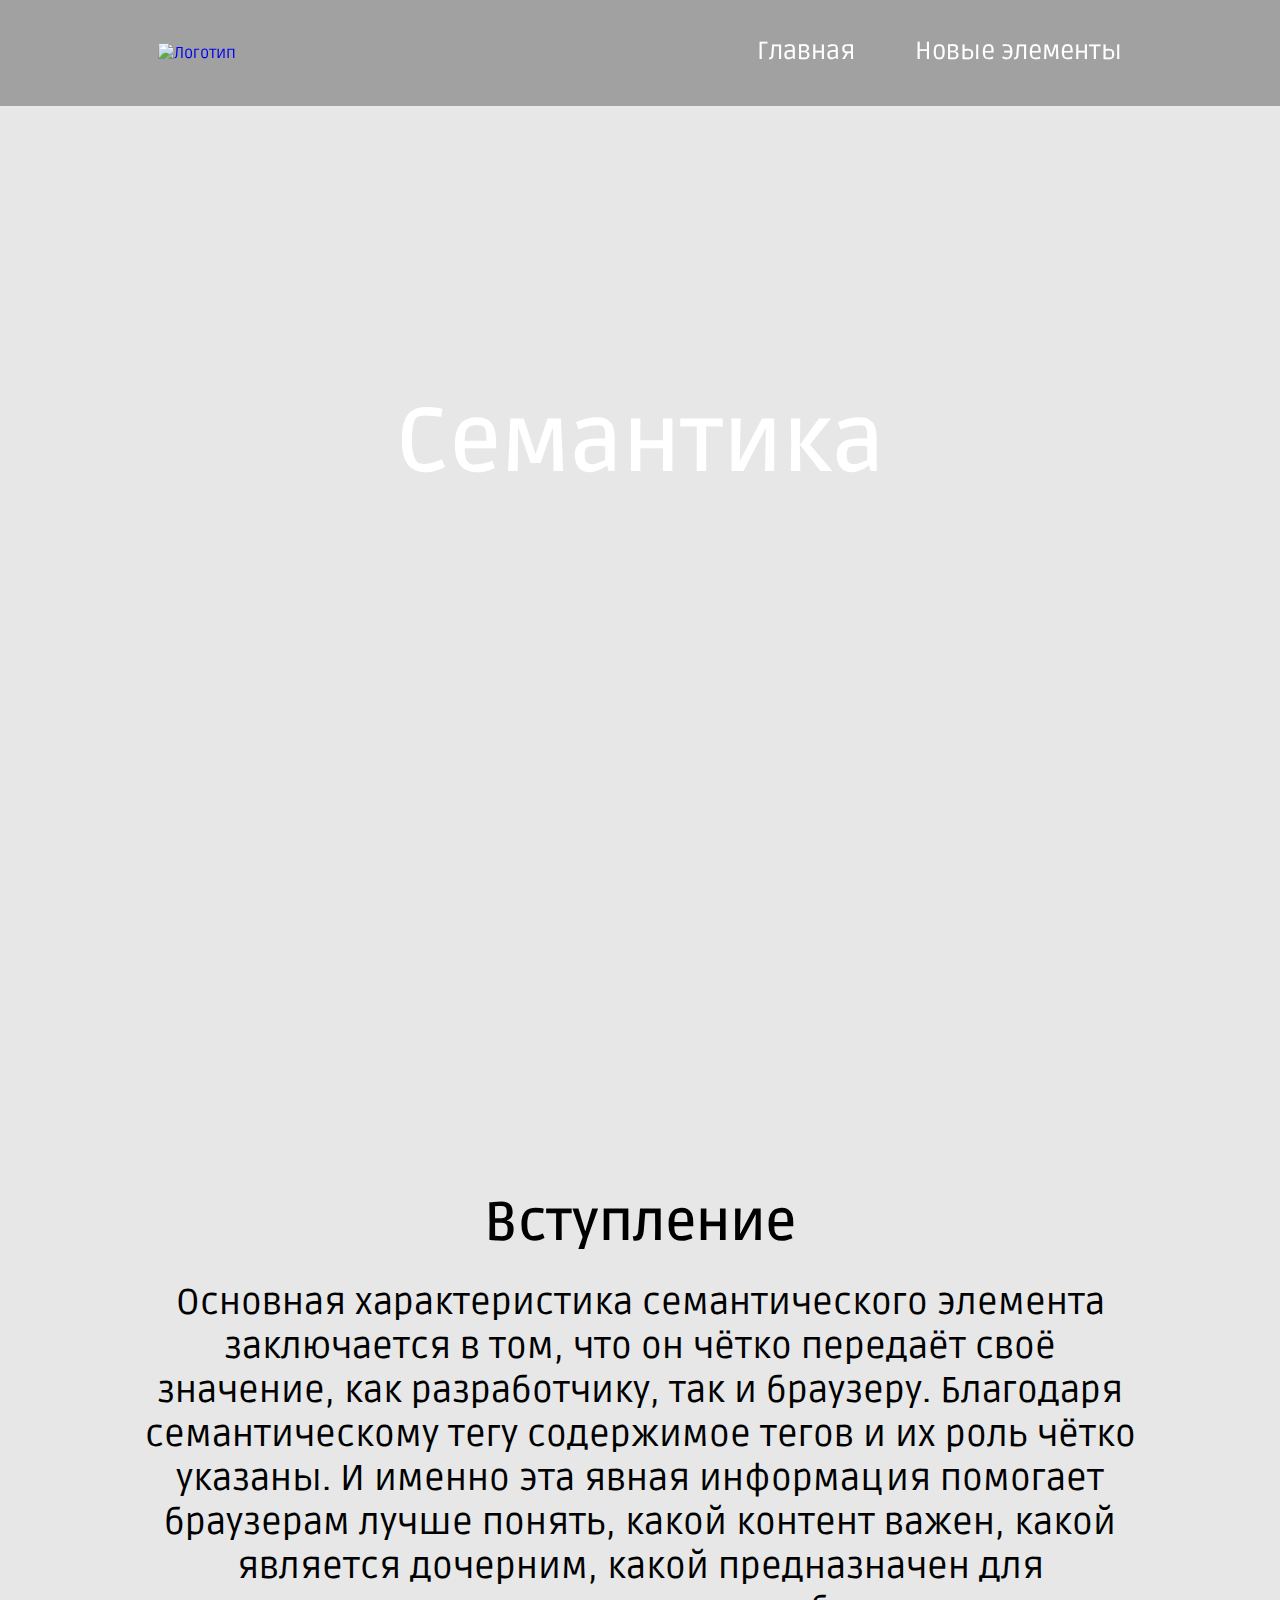
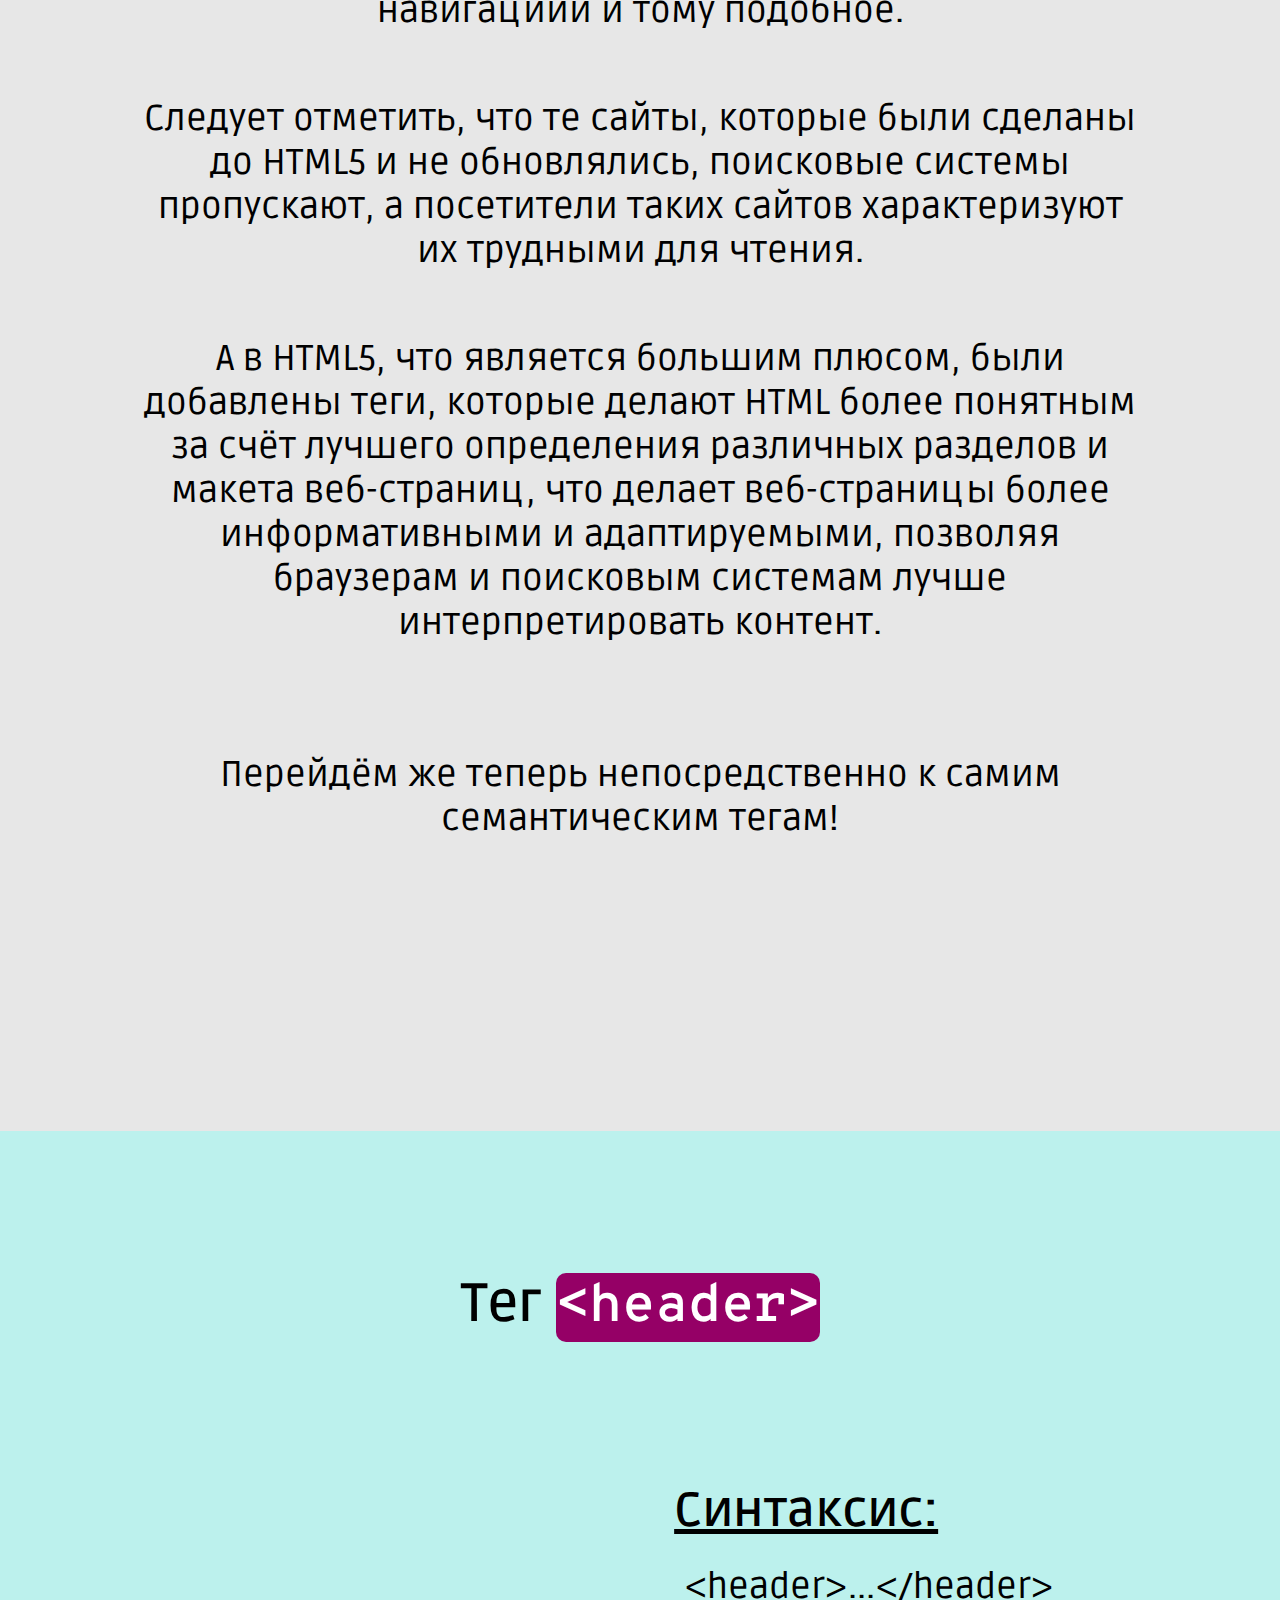
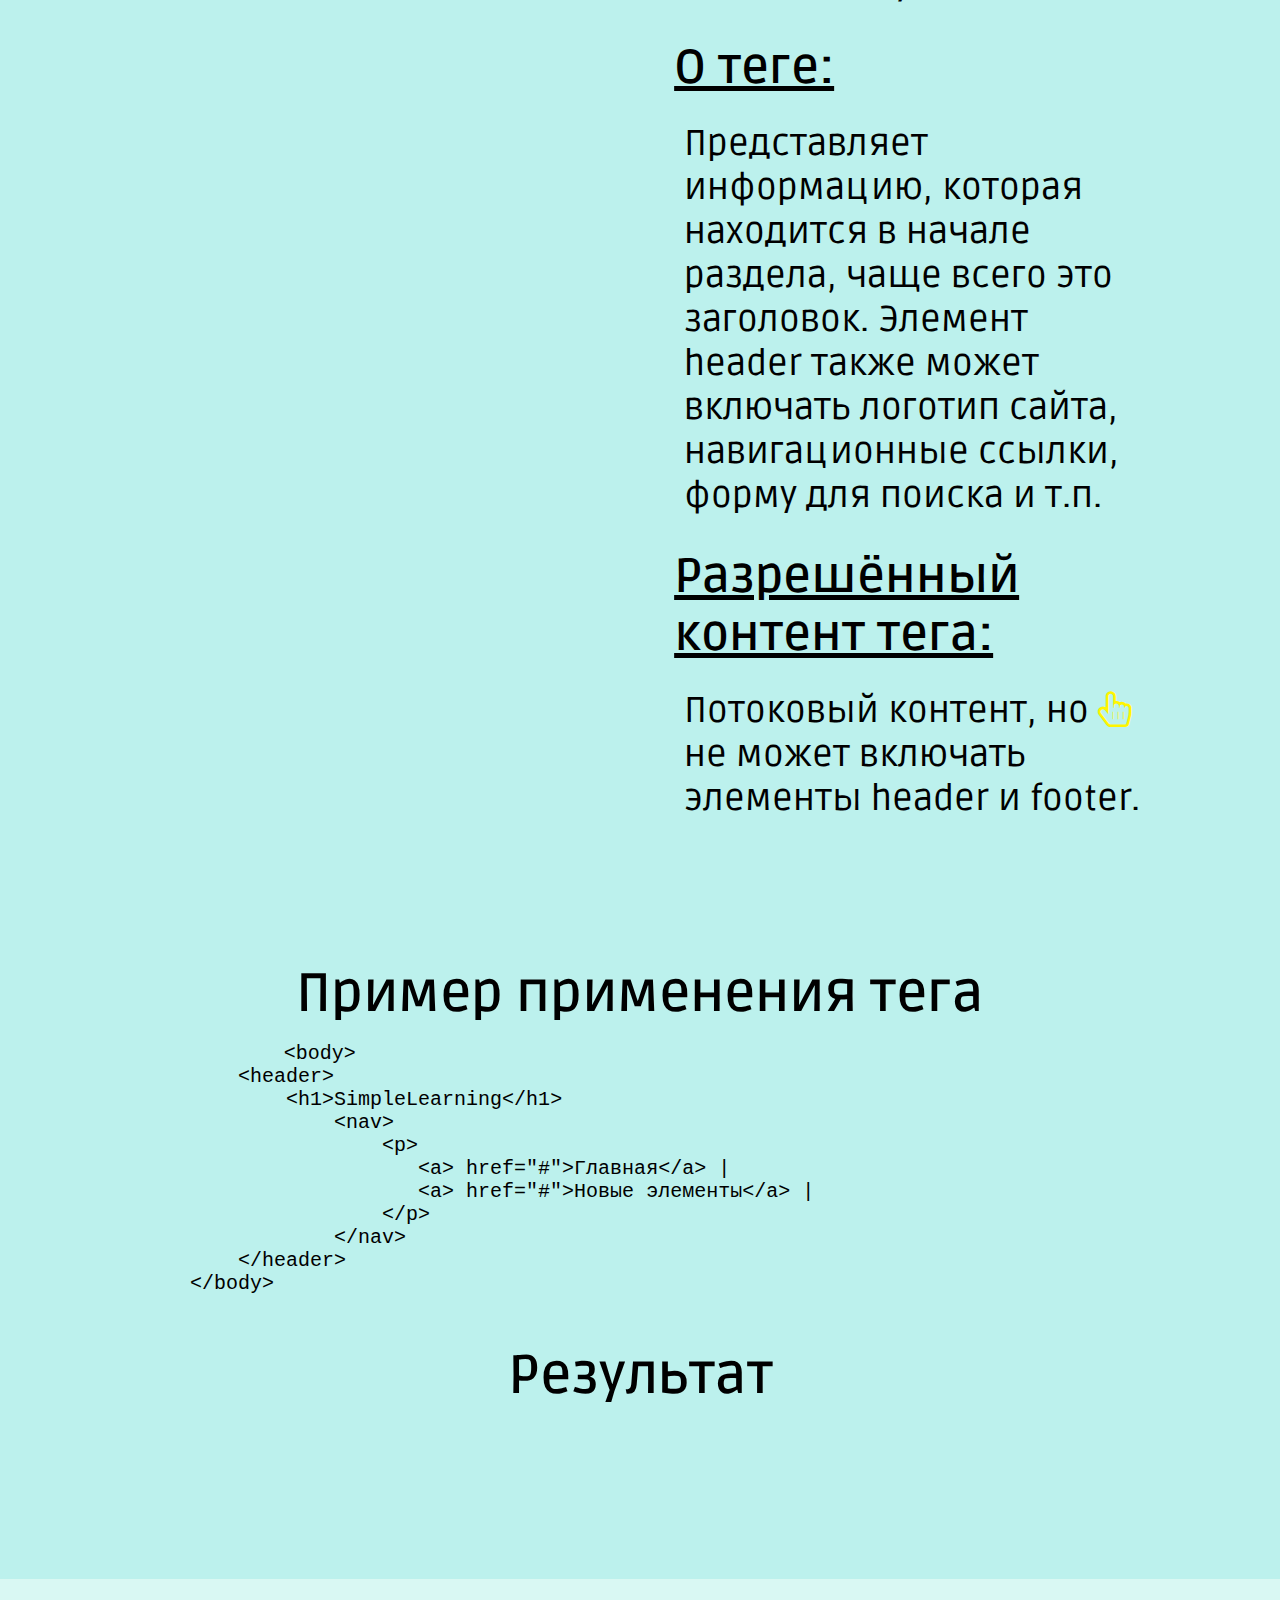
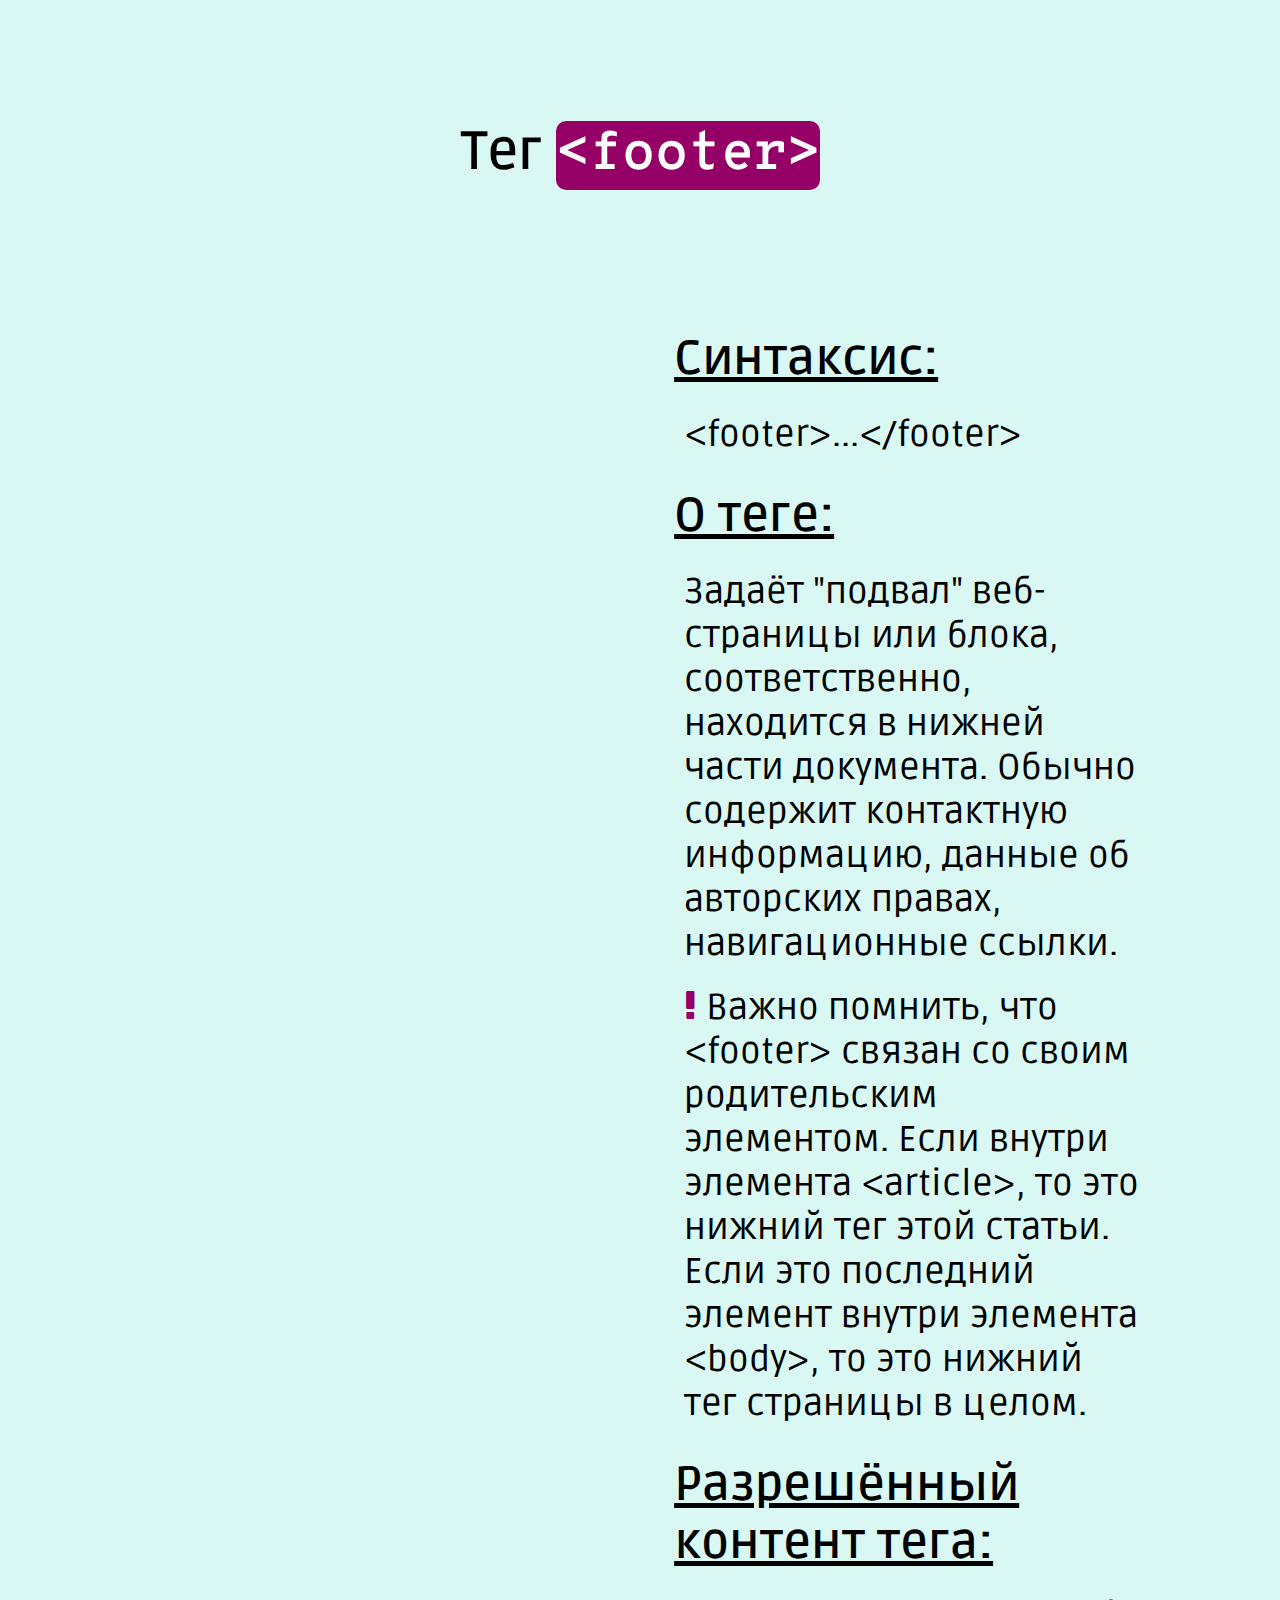
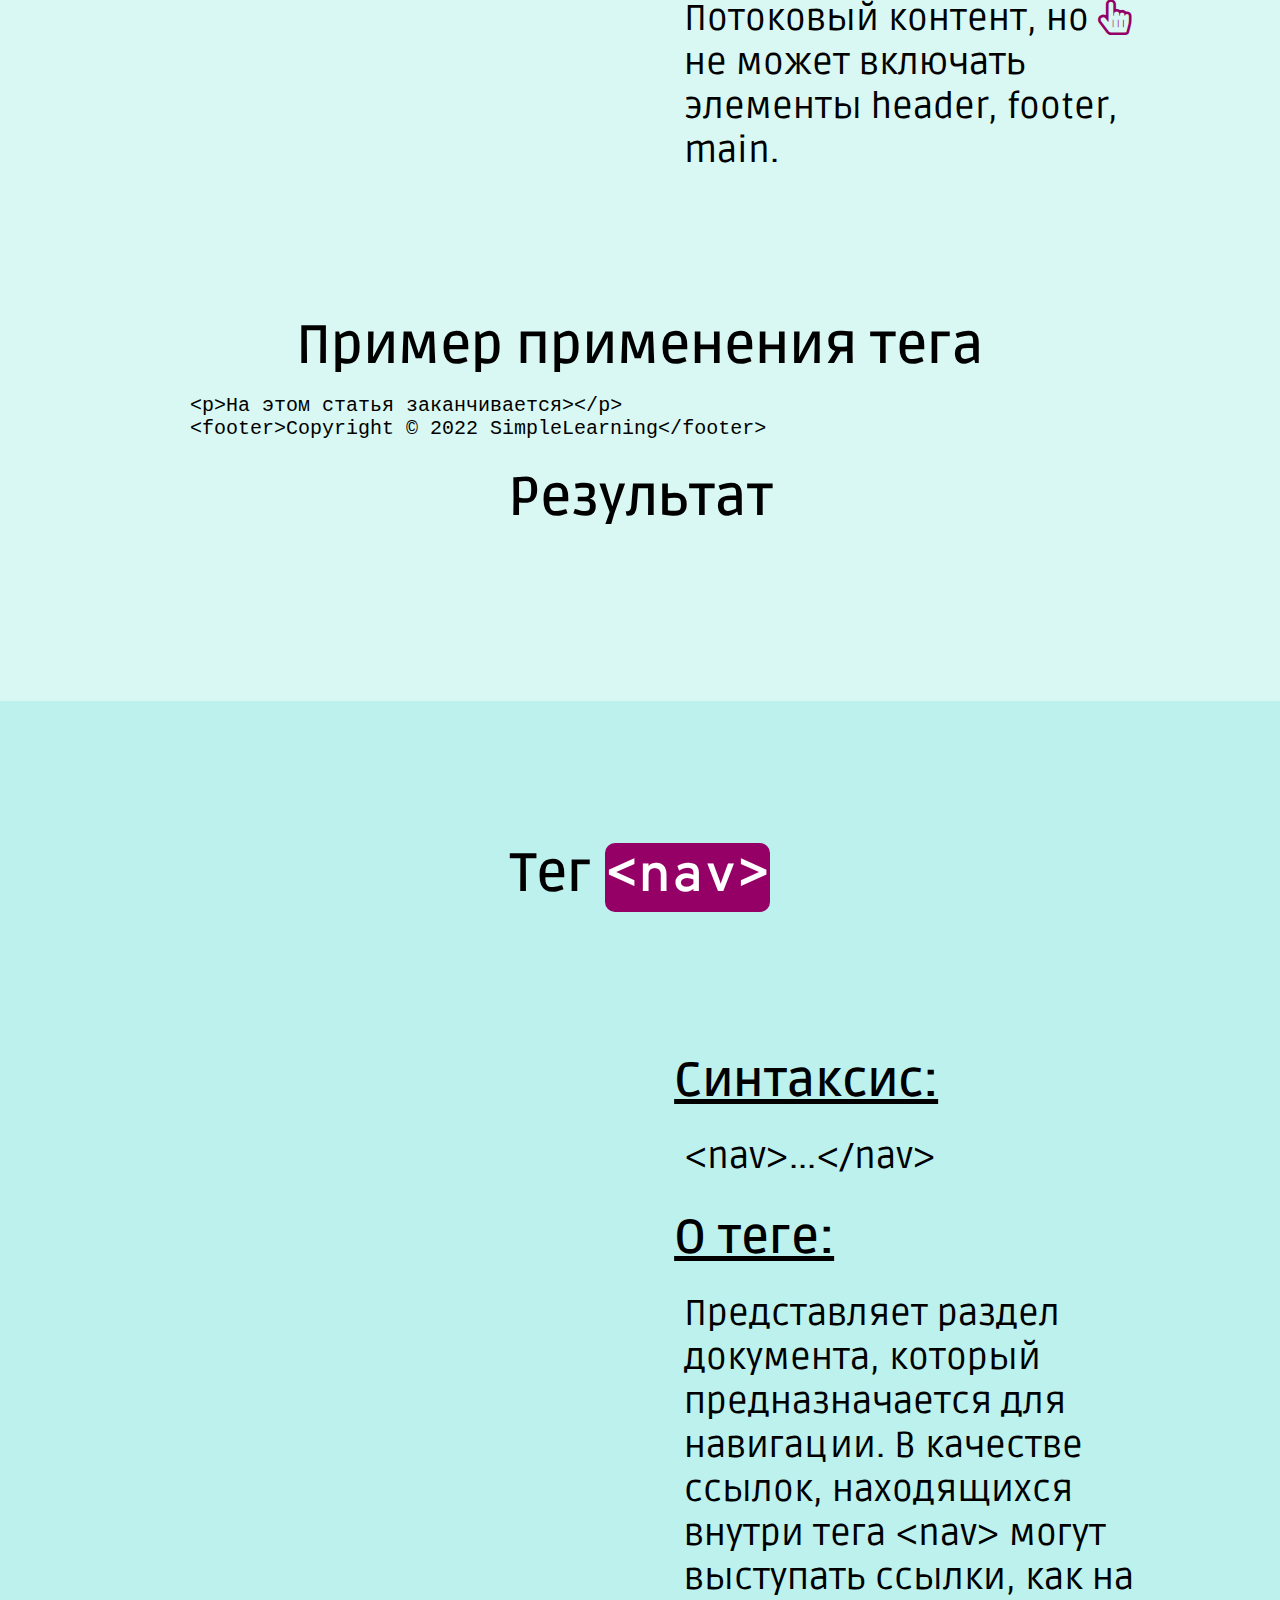
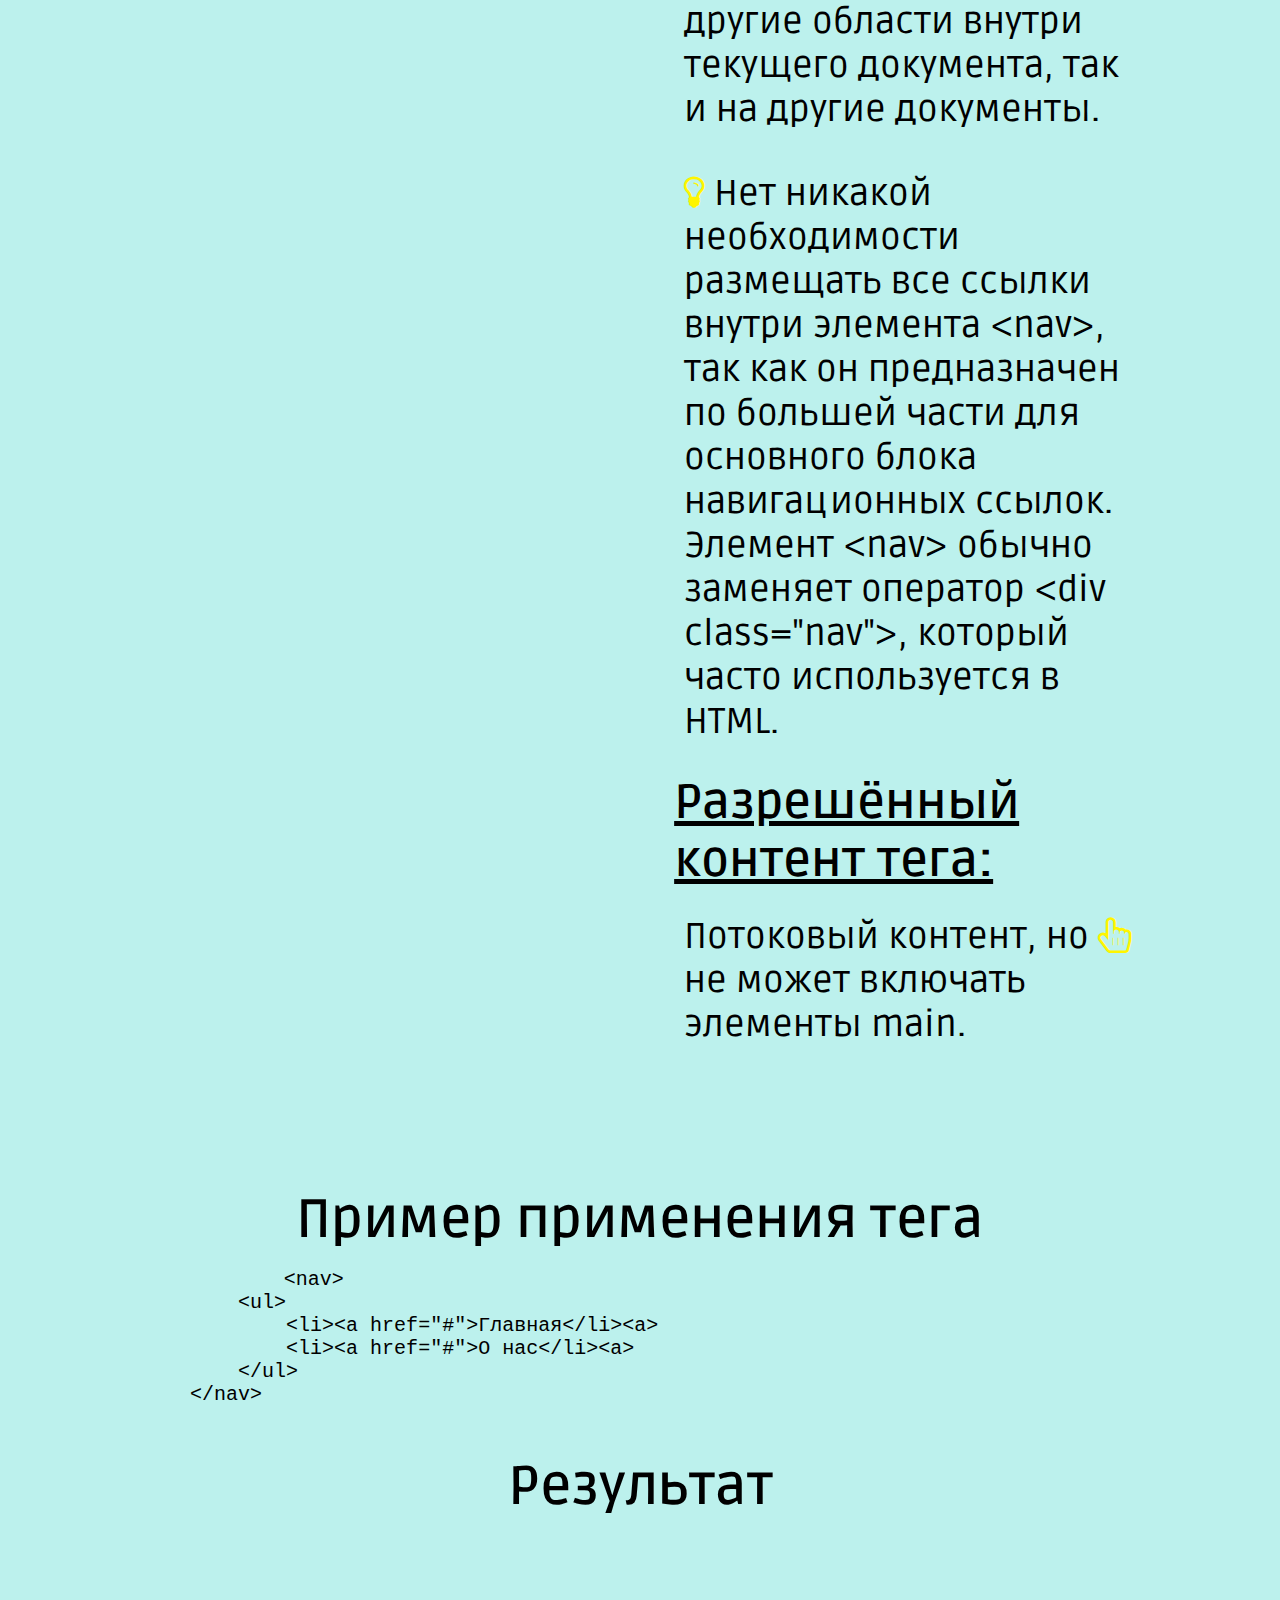
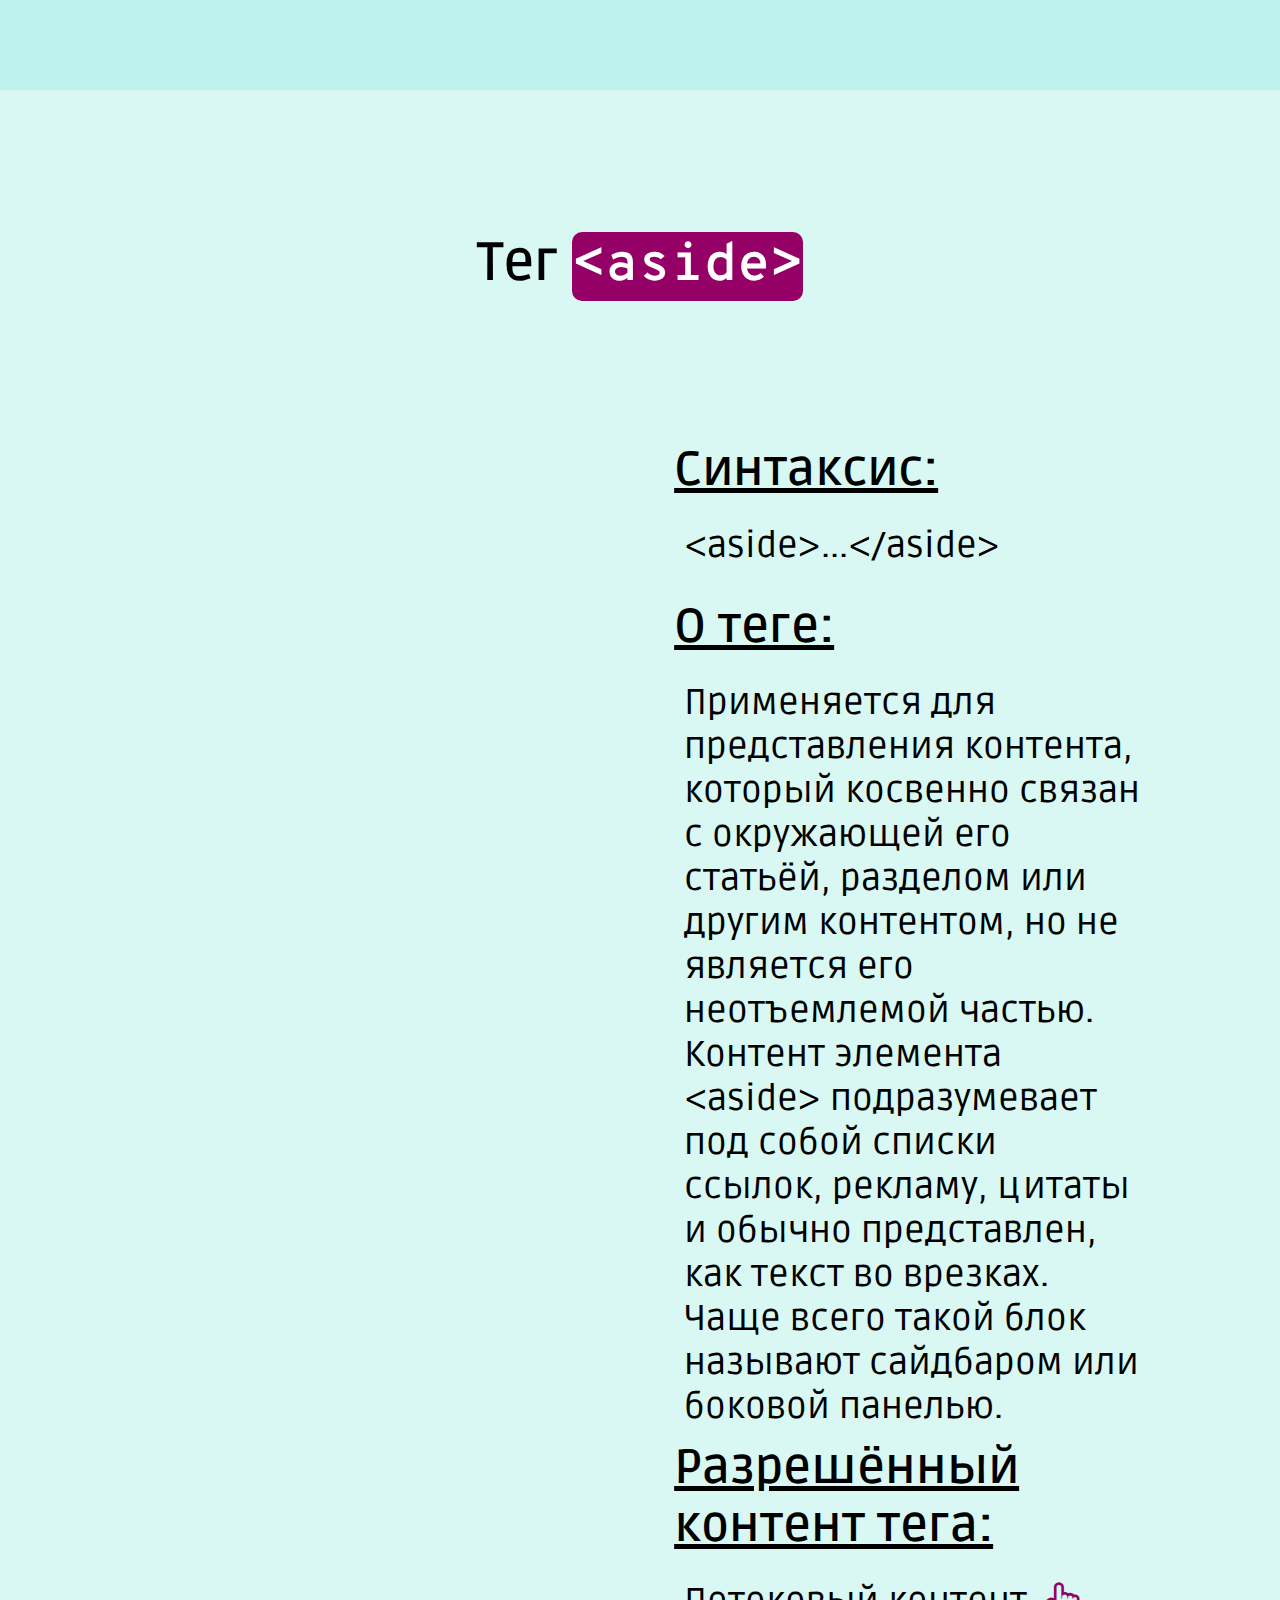
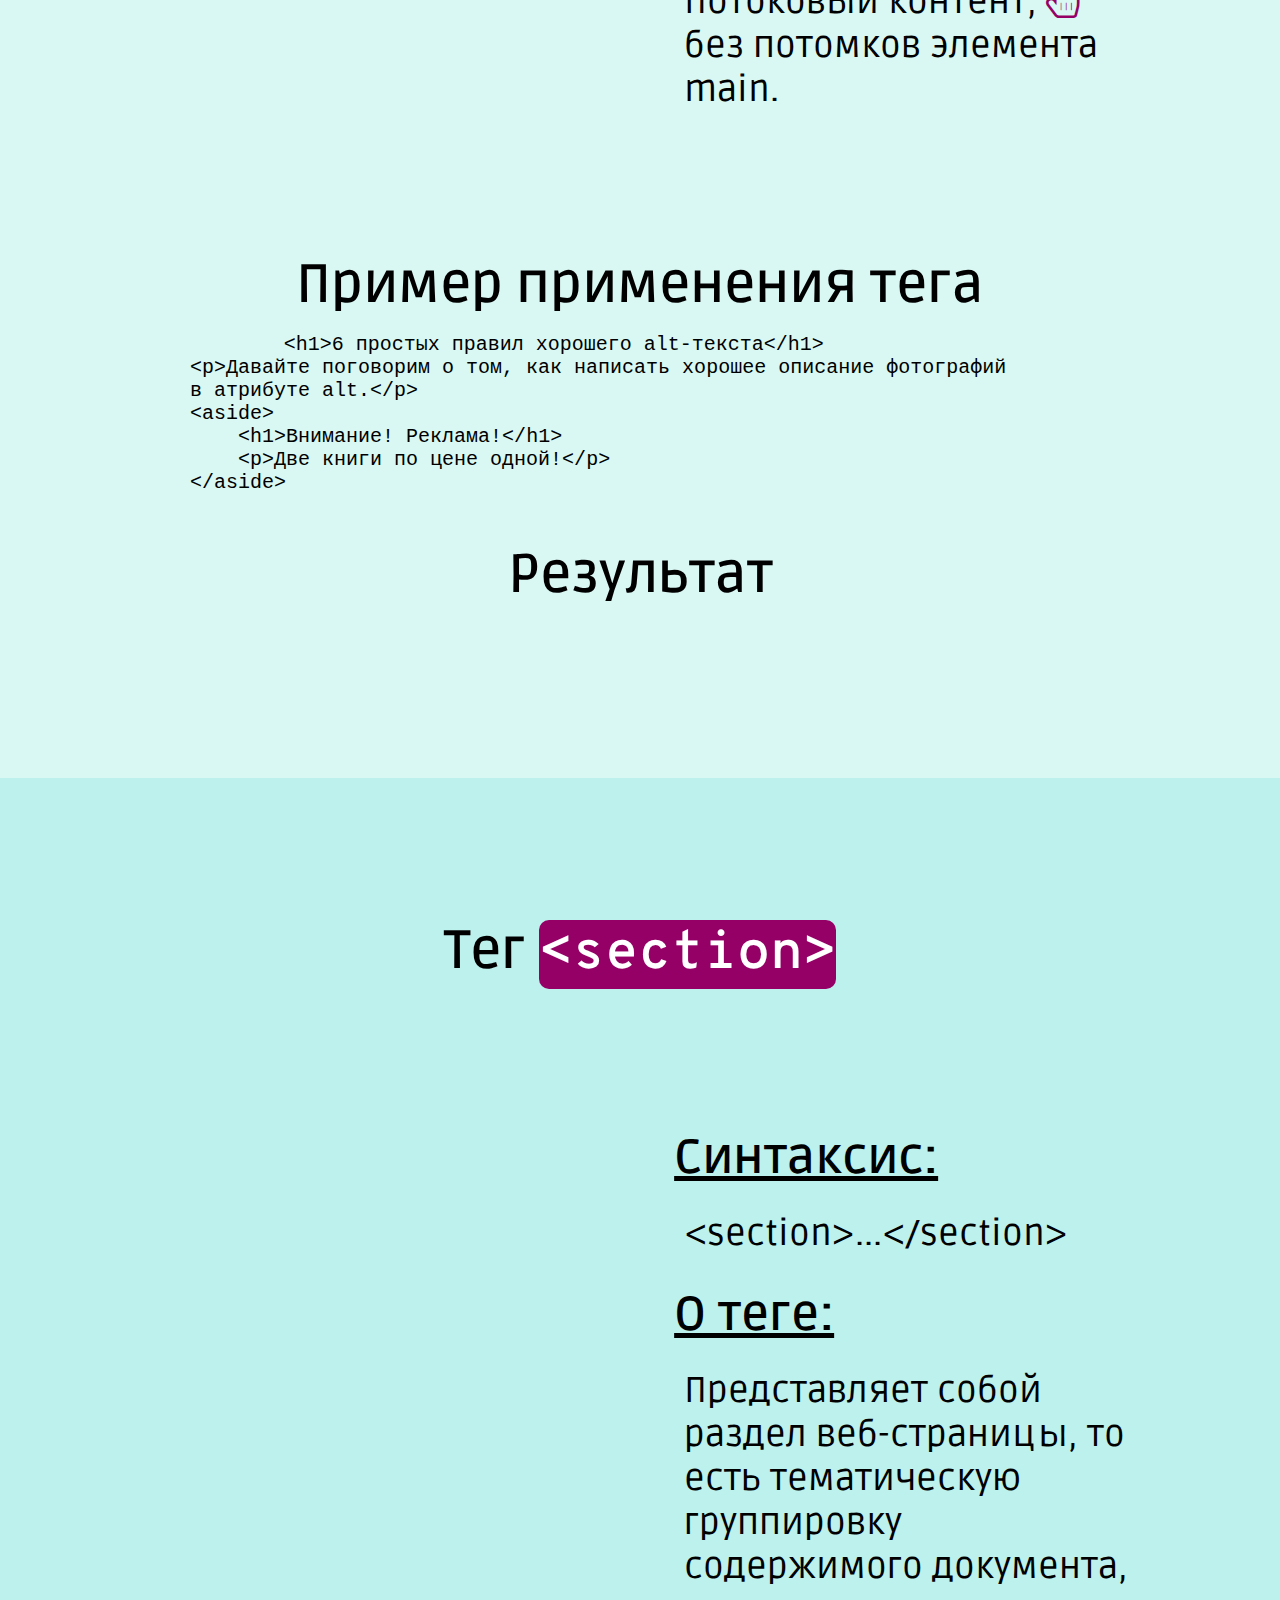
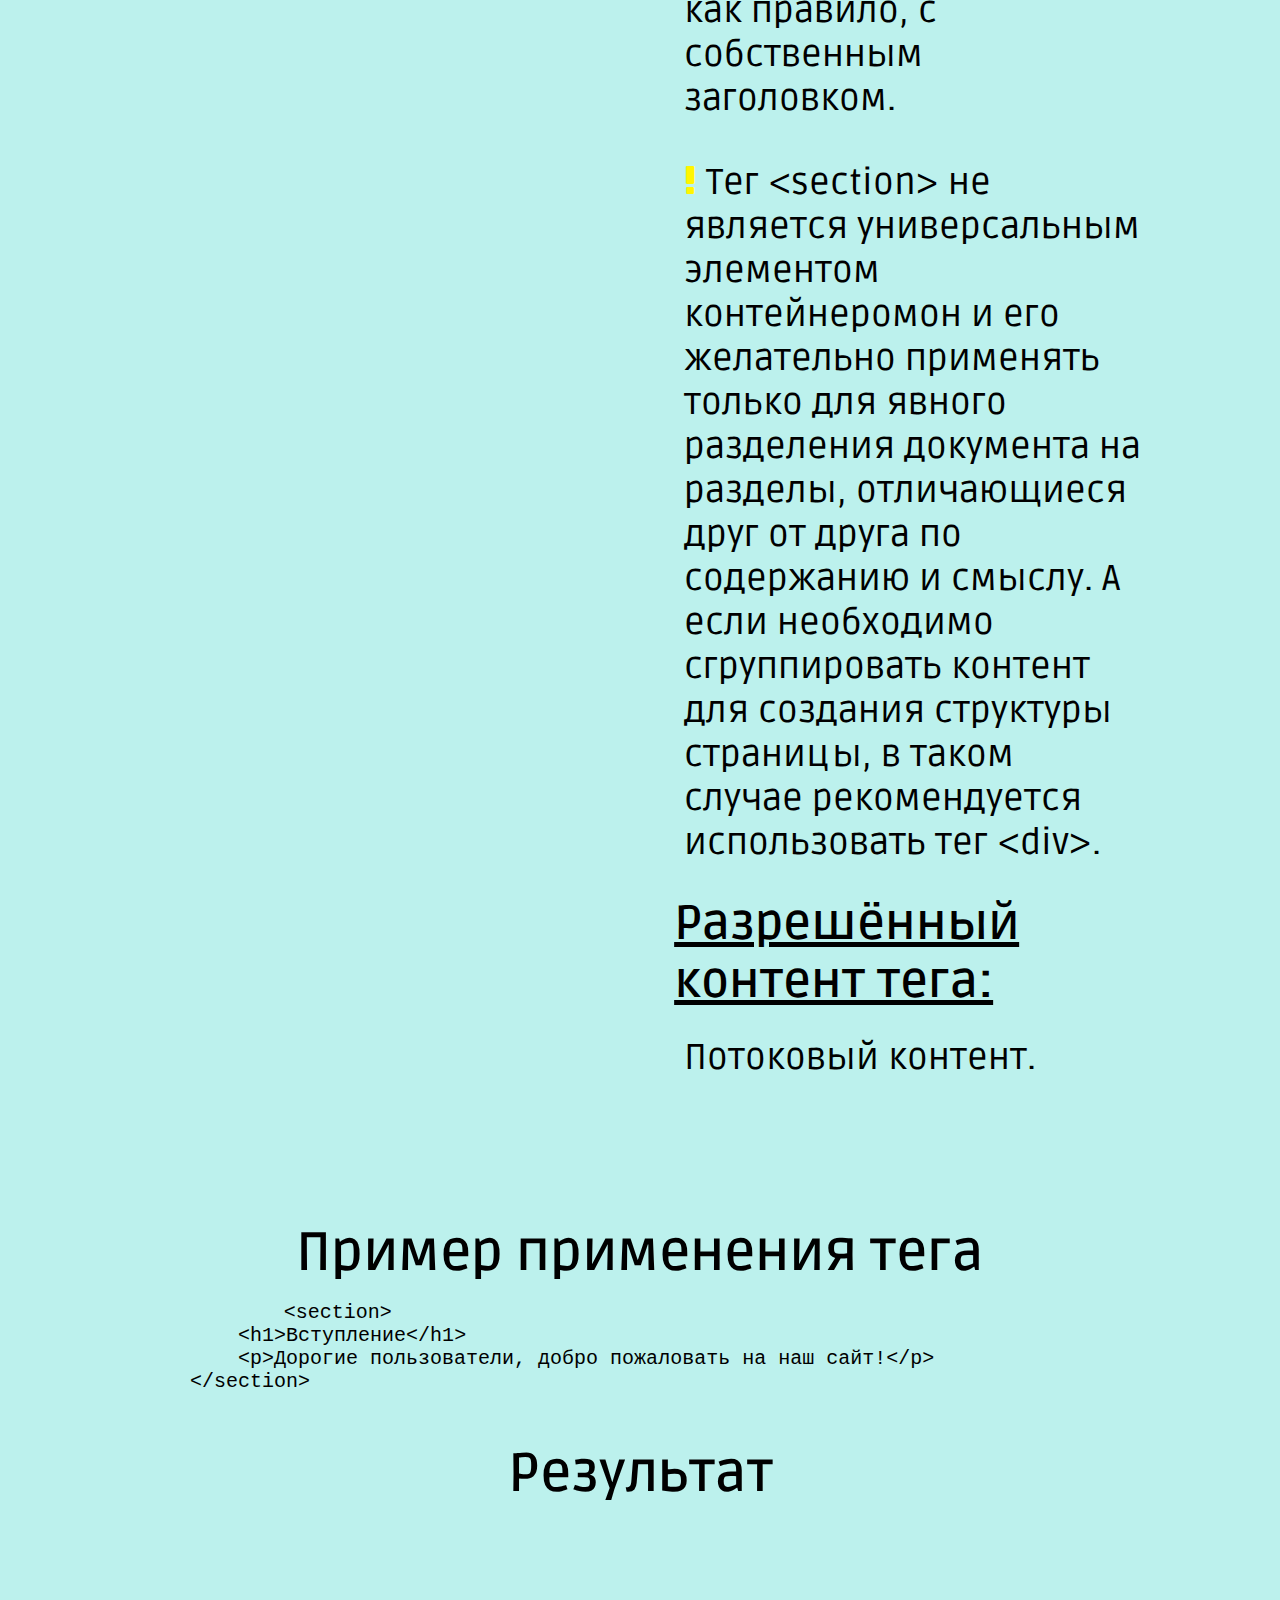
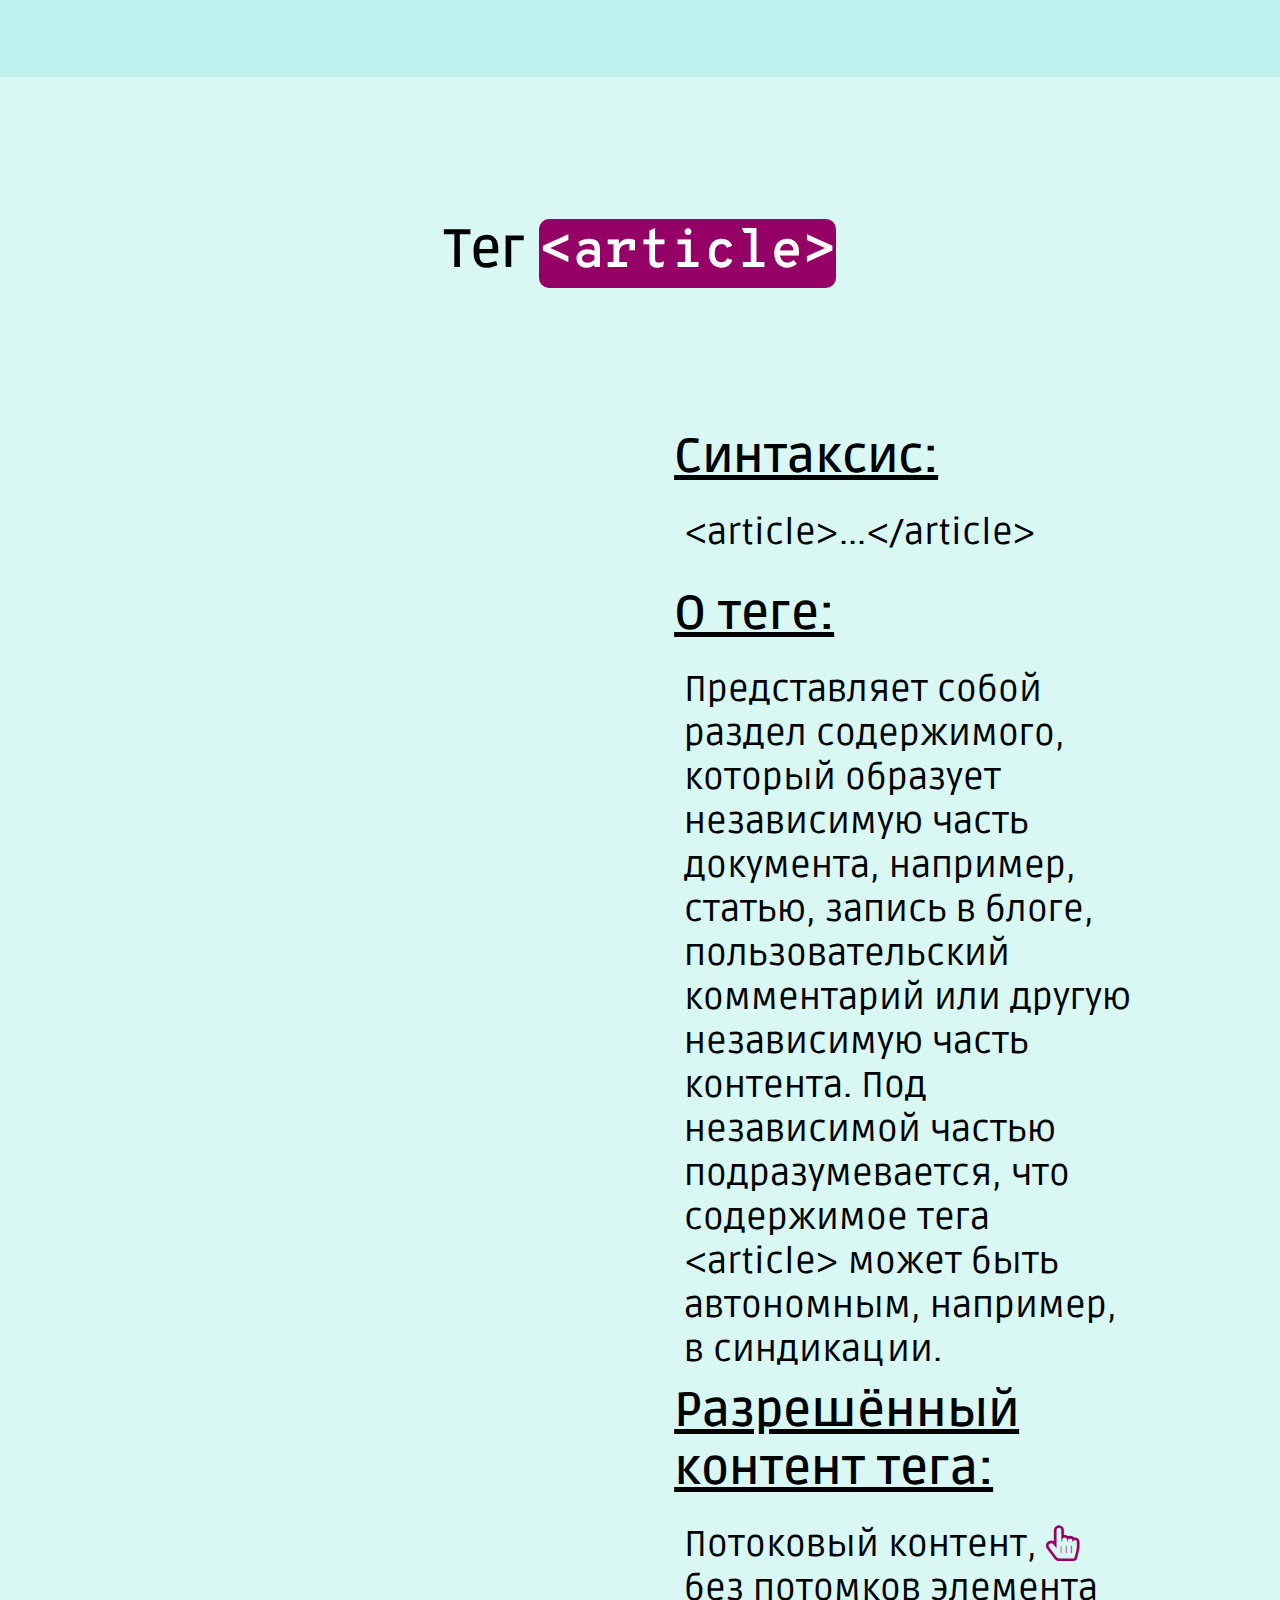
==== index2(Семантика).html @ f9af1d63 "Add files via upload" ====
<!DOCTYPE html>
<html lang="ru">
<head>
    <meta charset="UTF-8">
    <meta http-equiv="X-UA-Compatible" content="IE=edge">
    <meta name="viewport" content="width=device-width, initial-scale=1.0">
    <title>HTML5. Новые элементы_Семантика</title>
    <link rel="stylesheet" href="style.css">
    <link rel="preconnect" href="https://fonts.googleapis.com">
    <link rel="preconnect" href="https://fonts.gstatic.com" crossorigin>
    <link href="https://fonts.googleapis.com/css2?family=Ruda&display=swap" rel="stylesheet">
    <link rel="shortcut icon" type="image/png" href="images/favicon.png">
    <link rel="preconnect" href="https://fonts.googleapis.com">
    <link rel="preconnect" href="https://fonts.gstatic.com" crossorigin>
    <link href="https://fonts.googleapis.com/css2?family=Overpass+Mono&display=swap" rel="stylesheet">

    <!----Highlight JS---->
    <link rel="stylesheet" href="./styles/felipec.min.css">
    <script src="./highlight.min.js"></script>
    <script src="./numbers/highlightjs-line-numbers.min.js"></script>
    <script>hljs.highlightAll();</script>

    <script>hljs.initLineNumbersOnLoad();</script>
    <script>hljs.highlightAll();</script>

    <link rel="stylesheet" href="https://stackpath.bootstrapcdn.com/font-awesome/4.7.0/css/font-awesome.min.css">
</head>
<body>
    <button id="back-to-top-button"><i class="fa fa-arrow-up" aria-hidden="true"></i></button>

    <section class="header2">
        <nav class="nav2">
            <a href="index.html"><img src="images/logo.png" alt="Логотип"></a>
            <div class="nav-links" id="navLinks">
                <i class="fa fa-times" onclick="hideMenu()"></i>
                    <ul>
                        <li><a href="index.html">Главная</a>
                        <li>
                            <a href="index.html#new_elements">Новые элементы</a>  
                        </li>
                    </ul>
            </div>
            <i class="fa fa-bars" onclick="showMenu()"></i>
        </nav>
    <div class="text-title" >
        <h1>Семантика</h1>
    </div>   
    </section>

    <!----------- Semantics Definition ----------->

    <section class="content1">
        <div class="html-definition">
            <h1>Вступление</h1>
            <p>Основная характеристика семантического элемента заключается в том, что он чётко передаёт своё значение, как разработчику, так и браузеру. Благодаря семантическому тегу содержимое тегов и их роль чётко указаны. И именно эта явная информация помогает браузерам лучше понять, какой контент важен, какой является дочерним, какой предназначен для навигациии и тому подобное.</p>
            <p><br>Следует отметить, что те сайты, которые были сделаны до HTML5 и не обновлялись, поисковые системы пропускают, а посетители таких сайтов характеризуют их трудными для чтения.</p>
            <p><br>А в HTML5, что является большим плюсом, были добавлены теги, которые делают HTML более понятным за счёт лучшего определения различных разделов и макета веб-страниц, что делает веб-страницы более информативными и адаптируемыми, позволяя браузерам и поисковым системам лучше интерпретировать контент. </p>
            <p><br><br>Перейдём же теперь непосредственно к самим семантическим тегам!</p>
        </div>
    </section>

    <!----------- Tag Header ----------->

    <section class="tagsodd">
        <div class="html-tag">
            <h1 id="tag_header">Тег <span class="tags2">&ltheader&gt</span></h1>
        </div>
        <div class="block-page1">
            
            <div class="block-for-tag-image">
                <div class="tag-image">
                    <img src="images/headertag_image.png" alt=""/>
                </div>
            </div>
            <div class="block-for-tag-description_odd">
                <h1>Синтаксис:</h1>
                <p>&ltheader&gt...&lt/header&gt</p><br>
                <h1>О теге:</h1>
                <p>Представляет информацию, которая находится в начале раздела, чаще всего это заголовок. Элемент header также может включать логотип сайта, навигационные ссылки, форму для поиска и т.п.</p><br>
                <h1>Разрешённый контент тега:</h1>
                <p>Потоковый контент, но <i class="fa fa-hand-pointer-o" aria-hidden="true"></i> не может включать элементы header и footer.</p>
            </div>
        </div>
        <div class="html-tag-example">
            <h1>Пример применения тега</h1>
        </div>
        <pre class="precode">
            <code class="tagscode">&ltbody>
    &ltheader>
        &lth1>SimpleLearning&lt/h1>
            &ltnav>
                &ltp>
                   &lta> href="#">Главная&lt/a> | 
                   &lta> href="#">Новые элементы&lt/a> | 
                &lt/p>
            &lt/nav>
    &lt/header>
&lt/body>
            </code>
        </pre>
        <div class="html-tag-result">
            <h1>Результат</h1>
            <img src="images/headertag_result.png" alt=""/>
        </div>
    </section>

    <!----------- Tag Footer ----------->

    <section class="tagseven">
        <div class="html-tag">
            <h1 id="tag_footer">Тег <span class="tags2">&ltfooter&gt</span></h1>
        </div>
        <div class="block-page1">          
            <div class="block-for-tag-image">
                <div class="tag-image">
                    <img src="images/footertag_image.png" alt=""/>
                </div>
            </div>
            <div class="block-for-tag-description_even">
                <h1>Синтаксис:</h1>
                <p>&ltfooter&gt...&lt/footer&gt</p><br>
                <h1>О теге:</h1>
                <p>Задаёт "подвал" веб-страницы или блока, соответственно, находится в нижней части документа. Обычно содержит контактную информацию, данные об авторских правах, навигационные ссылки.</p>
                <p><i class="fa fa-exclamation" aria-hidden="true"></i> Важно помнить, что &ltfooter> связан со своим родительским элементом. Если внутри элемента &ltarticle>, то это нижний тег этой статьи. Если это последний элемент внутри элемента &ltbody>, то это нижний тег страницы в целом. </p><br>
                <h1>Разрешённый контент тега:</h1>
                <p>Потоковый контент, но <i class="fa fa-hand-pointer-o" aria-hidden="true"></i> не может включать элементы header, footer, main.</p>
            </div>
        </div>
        <div class="html-tag-example">
            <h1>Пример применения тега</h1>
        </div>
        <pre class="precode">
<code class="tagscode">&ltp>На этом статья заканчивается>&lt/p>
&ltfooter>Copyright &copy; 2022 SimpleLearning&lt/footer></code>
        </pre>
        <div class="html-tag-result">
            <h1>Результат</h1>
            <img src="images/footertag_result.png" alt=""/>
        </div>
    </section>

    <!----------- Tag Nav ------------->

    <section class="tagsodd">
        <div class="html-tag">
            <h1 id="tag_nav">Тег <span class="tags2">&ltnav&gt</span></h1>
        </div>
        <div class="block-page1">     
            <div class="block-for-tag-image">
                <div class="tag-image">
                    <img src="images/navtag_image.png" alt=""/>
                </div>
            </div>
            <div class="block-for-tag-description_odd">
                <h1>Синтаксис:</h1>
                <p>&ltnav&gt...&lt/nav&gt</p><br>
                <h1>О теге:</h1>
                <p>Представляет раздел документа, который предназначается для навигации. В качестве ссылок, находящихся внутри тега &ltnav> могут выступать ссылки, как на другие области внутри текущего документа, так и на другие документы.</p><br>
                <p><i class="fa fa-lightbulb-o" aria-hidden="true"></i> Нет никакой необходимости размещать все ссылки внутри элемента &ltnav>, так как он предназначен по большей части для основного блока навигационных ссылок. Элемент &ltnav> обычно заменяет оператор &ltdiv class="nav">, который часто используется в HTML.</p><br>
                <h1>Разрешённый контент тега:</h1>
                <p>Потоковый контент, но <i class="fa fa-hand-pointer-o" aria-hidden="true"></i> не может включать элементы main.</p>
            </div>
        </div>
        <div class="html-tag-example">
            <h1>Пример применения тега</h1>
        </div>
        <pre class="precode">
            <code class="tagscode">&ltnav>
    &ltul>
        &ltli>&lta href="#">Главная&lt/li>&lta>
        &ltli>&lta href="#">О нас&lt/li>&lta>
    &lt/ul>
&lt/nav>
            </code>
        </pre>
        <div class="html-tag-result">
            <h1>Результат</h1>
            <img src="images/navtag_result.png" alt=""/>
        </div>
    </section>

    <!----------- Tag Aside ------------->

    <section class="tagseven">
        <div class="html-tag">
            <h1 id="tag_aside">Тег <span class="tags2">&ltaside&gt</span></h1>
        </div>
        <div class="block-page1">     
            <div class="block-for-tag-image">
                <div class="tag-image">
                    <img src="images/asidetag_image.png" alt=""/>
                </div>
            </div>
            <div class="block-for-tag-description_even">
                <h1>Синтаксис:</h1>
                <p>&ltaside&gt...&lt/aside&gt</p><br>
                <h1>О теге:</h1>
                <p>Применяется для представления контента, который косвенно связан с окружающей его статьёй, разделом или другим контентом, но не является его неотъемлемой частью. Контент элемента &ltaside> подразумевает под собой списки ссылок, рекламу, цитаты и обычно представлен, как текст во врезках. Чаще всего такой блок называют сайдбаром или боковой панелью. </p>
                <h1>Разрешённый контент тега:</h1>
                <p>Потоковый контент, <i class="fa fa-hand-pointer-o" aria-hidden="true"></i> без потомков элемента main.</p>
            </div>
        </div>
        <div class="html-tag-example">
            <h1>Пример применения тега</h1>
        </div>
        <pre class="precode">
            <code class="tagscode">&lth1>6 простых правил хорошего alt-текста&lt/h1>
&ltp>Давайте поговорим о том, как написать хорошее описание фотографий 
в атрибуте alt.&lt/p>
&ltaside>
    &lth1>Внимание! Реклама!&lt/h1>
    &ltp>Две книги по цене одной!&lt/p>
&lt/aside>
            </code>
        </pre>
        <div class="html-tag-result_big_image">
            <h1>Результат</h1>
            <img src="images/aside_result.png" alt=""/>
        </div>
    </section>

    <!----------- Tag Section ------------->

    <section class="tagsodd">
        <div class="html-tag">
            <h1 id="tag_section">Тег <span class="tags2">&ltsection&gt</span></h1>
        </div>
        <div class="block-page1">         
            <div class="block-for-tag-image">
                <div class="tag-image">
                    <img src="images/sectiontag_image.png" alt=""/>
                </div>
            </div>
            <div class="block-for-tag-description_odd">
                <h1>Синтаксис:</h1>
                <p>&ltsection&gt...&lt/section&gt</p><br>
                <h1>О теге:</h1>
                <p>Представляет собой раздел веб-страницы, то есть тематическую группировку содержимого документа, как правило, с собственным заголовком. </p><br>
                <p><i class="fa fa-exclamation" aria-hidden="true"></i> Тег &ltsection> не является универсальным элементом контейнеромон и его желательно применять только для явного разделения документа на разделы, отличающиеся друг от друга по содержанию и смыслу. А если необходимо сгруппировать контент для создания структуры страницы, в таком случае рекомендуется использовать тег &ltdiv>.</p><br>
                <h1>Разрешённый контент тега:</h1>
                <p>Потоковый контент.</p>
            </div>
        </div>
        <div class="html-tag-example">
            <h1>Пример применения тега</h1>
        </div>
        <pre class="precode">
            <code class="tagscode">&ltsection>
    &lth1>Вступление&lt/h1>
    &ltp>Дорогие пользователи, добро пожаловать на наш сайт!&lt/p>
&lt/section>
            </code>
        </pre>
        <div class="html-tag-result">
            <h1>Результат</h1>
            <img src="images/sectiontag_result.png" alt=""/>
        </div>
    </section>

        <!----------- Tag Article ------------->

    <section class="tagseven">
        <div class="html-tag">
            <h1 id="tag_article">Тег <span class="tags2">&ltarticle&gt</span></h1>
        </div>
        <div class="block-page1">           
            <div class="block-for-tag-image">
                <div class="tag-image">
                    <img src="images/articletag_image.png" alt=""/>
                </div>
            </div>
            <div class="block-for-tag-description_even">
                <h1>Синтаксис:</h1>
                <p>&ltarticle&gt...&lt/article&gt</p><br>
                <h1>О теге:</h1>
                <p>Представляет собой раздел содержимого, который образует независимую часть документа, например, статью, запись в блоге, пользовательский комментарий или другую независимую часть контента. Под независимой частью подразумевается, что содержимое тега &ltarticle> может быть автономным, например, в синдикации.  </p>
                <h1>Разрешённый контент тега:</h1>
                <p>Потоковый контент, <i class="fa fa-hand-pointer-o" aria-hidden="true"></i> без потомков элемента main.</p>
            </div>
        </div>
        <div class="html-tag-example">
            <h1>Пример применения тега</h1>
        </div>
        <pre class="precode">
            <code class="tagscode">&ltarticle>
    &lth1>Программы для геймдева&lt/h1>
    &ltp>Зачастую, чтоб создать хорошую и качественную игру - надо 
    использовать множество программ для графики, программирования, 
    эффектов, планирования, звуков и всего прочего.&lt/p>
&lt/article>
            </code>
        </pre>
        <div class="html-tag-result_big_image">
            <h1>Результат</h1>
            <img src="images/articletag_result.png" alt=""/>
        </div>
    </section>

    <!----------- Between Elements ------------->

    <section class="between_elements">
        <div class="between-elements-text">
            <p>после того, как мы рассмотрели семантические элементы, касающиеся структурирования разделов документа, а именно теги: &ltheader>,  &ltfooter>,  &ltnav>,  &ltaside>,  &ltsection>, &ltarticle>, перейдём к семантическим элементам группировки содержимого страниц: &ltfigure>, &ltfigcaption>, &ltmain>.</p>
        </div>
    </section>

    <!----------- Tag Figure ------------->

    <section class="tagslight-without-example">
        <div class="html-tag">
            <h1 id="tag_figure">Тег <span class="tags2">&ltfigure&gt</span></h1>
        </div>
        <div class="block-page1">           
            <div class="block-for-tag-description_light-1col">
                <h1>Синтаксис:</h1>
                <p>&ltfigure&gt...&lt/figure&gt</p><br>
                <h1>О теге:</h1>
                <p>Применяется для обозначения контента, иллюстрирующего или поддерживающего<br> определенную идею текста. Может содержать изображение, диаграмму, схему, фрагмент кода, видеоролик, или другое автономное содержимое, которое без труда можно перенести на другую страницу без ущерба для основного контента. <br><br>Пример тега продемонстрирован ниже, в комбинации с тегом &ltfigcaption> <i class="fa fa-arrow-down" aria-hidden="true"></i>. </p><br>
            </div>
            <div class="block-for-tag-description_light-2col">
                <h1>Разрешённый контент тега:</h1>
                <p>Потоковый контент; <br> <i class="fa fa-exclamation" aria-hidden="true"></i> если внутри пристутсвует элемент &ltfigcaption>, то он обязательно должен быть первым или последним потомком элемента &ltfigure>.</p>
            </div>
        </div>
    </section>

    <!----------- Tag Figcaption ------------->

    <section class="tagsodd">
        <div class="html-tag">
            <h1 id="tag_figcaption">Тег <span class="tags2">&ltfigcaption&gt</span></h1>
        </div>
        <div class="block-page1">           
            <div class="block-for-tag-description_dark-1col">
                <h1>Синтаксис:</h1>
                <p>&ltfigcaption&gt...&lt/figcaption&gt</p><br>
                <h1>О теге:</h1>
                <p>Определяет заголовок или подпись, связанные с контентом, размещенным в элементе &ltfigure>, который является его непосредственным родительским элементом. Он должен располагаться в качестве первого или последнего дочернего элемента внутри тега &ltfigure>.</p><br>
            </div>
            <div class="block-for-tag-description_dark-2col">
                <h1>Разрешённый контент тега:</h1>
                <p>Потоковый контент.</p>
            </div>
        </div>
        <div class="html-tag-example">
            <h1>Пример применения тега</h1>
        </div>
        <pre class="precode">
            <code class="tagscode">&ltfigure>
    &ltimg src="чёрный_квадрат.png" alt="Картина">
    &ltfigcaption>"Чёрный квадрат", Казимир Малевич&lt/figcaption>
&lt/figure>
            </code>
        </pre>
        <div class="html-tag-result">
            <h1>Результат</h1>
            <img src="images/figcaptiontag_result.png" alt=""/>
        </div>
    </section>

    <!----------- Tag Main ------------->

    <section class="tagseven">
        <div class="html-tag">
            <h1 id="tag_main">Тег <span class="tags2">&ltmain&gt</span></h1>
        </div>
        <div class="block-page1">          
            <div class="block-for-tag-description_light-1col">
                <h1>Синтаксис:</h1>
                <p>&ltmain&gt...&lt/main&gt</p><br>
                <h1>О теге:</h1>
                <p>Используется в качестве контейнера для главного и основного содержимого страницы. Содержимое элемента &ltmain> должно состоять из уникального контента, который находится только на данной странице, то есть тег &ltmain> не должен содержать информацию, которая повторяется на других страницах сайта, например: меню, форму поиска, информацию об авторских правах. <br><i class="fa fa-exclamation" aria-hidden="true"></i> Данный элемент не может содержаться в элементах header, footer, nav, aside, article. </p><br>
            </div>
            <div class="block-for-tag-description_light-2col">
                <h1>Разрешённый контент тега:</h1>
                <p>Потоковый контент.</p>
            </div>
        </div>
        <div class="html-tag-example">
            <h1>Пример применения тега</h1>
        </div>
        <pre class="precode">
            <code class="tagscode">&ltheader>Добро пожаловать на наш сайт!&lt/header>
&ltmain>
    &lth1>Что такое HTML?&lt/h1>
    &ltp>HTML — это язык гипертекстовой разметки 
    (Hypertext Markup Language)&lt/p>
&lt/main>
&ltfooter>Copyright &copy; 2022 SimpleLearning&lt/footer>
            </code>
        </pre>
        <div class="html-tag-result_big_image">
            <h1>Результат</h1>
            <img src="images/maintag_result.png" alt=""/>
        </div>
    </section>
    
    <!----------- Between Elements ------------->

    <section class="between_elements">
        <div class="between-elements-text">
            <p>а завершают этот раздел новых семантических тегов теги семантики уровня текста, а именно: &ltbdi>,  &ltmark>,  &lttime>,  &ltwbr>. </p>
        </div>
    </section>

    <!----------- Tag Bdi ------------->
    <section class="tagseven">
        <div class="html-tag">
            <h1 id="tag_bdi">Тег <span class="tags2">&ltbdi&gt</span></h1>
        </div>
        <div class="block-page1">         
            <div class="block-for-tag-description_light-1col">
                <h1>Синтаксис:</h1>
                <p>&ltbdi&gt...&lt/bdi&gt</p><br>
                <h1>О теге:</h1>
                <p>Расшифровывается, как "bidirectional isolation", что в переводе означает "двунаправленная изоляция". Используется, когда необходимо изолировать часть текста от влияния направления текста родителя, то есть обработать текст, независимо от окружающего его текста. Данный тег особенно полезен, когда веб-сайт динамически вставляет текст и не знает его направленности.<br><i class="fa fa-lightbulb-o" aria-hidden="true"></i> Тег &ltbdi> стоит использовать, если необходимо вывести сгенерированный пользователями контент, например, комментарий или логин, и нет уверенности, в каком направлении будет идти этот текст. Многие языки имеют направление письменности справа налево, к примеру, иврит, арабский или персидский.</p><br>
            </div>
            <div class="block-for-tag-description_light-2col">
                <h1>Разрешённый контент тега:</h1>
                <p>Фразообразующий контент.</p>
            </div>
        </div>        
        <table class="table">
        <caption><h1>Атрибуты</h1></caption>
            <thead>
                <tr>
                    <th class="firstcol">Атрибут</th>
                    <th class="secondcol">Значение</th>
                    <th>Описание</th>
                </tr>
            </thead>
            <tbody>
                <tr>
                    <td rowspan="3" class="firstcol">dir</td>
                    <td class="secondcol">ltr</td>
                    <td>Направление чтения текста слева направо</td>
                </tr>
                <tr>
                    <td class="secondcol">rtl</td>
                    <td>Направление чтения текста справа налево</td>
                </tr>
                <tr>
                    <td>auto</td>
                    <td>Если значение атрибута dir не указывается, тогда по умолчанию его значением становится auto, что позволяет браузеру определять направление на основе содержимого элемента.</td>
                </tr>
            </tbody>
        </table>    
        <div class="html-tag-example">
            <h1>Пример применения тега</h1>
        </div>
        <pre class="precode">
            <code class="tagscode">&ltp>Топ активных пользователей сайта:&lt/p>
&ltol>
    &ltli>Пользователь &ltbdi>misterfox&lt/bdi>: 25 постов&lt/li>
    &ltli>Пользователь &ltbdi>إيان&lt/bdi>: 19 постов&lt/li>
    &ltli>Пользователь &ltbdi>misterfox&lt/bdi>: 13 постов&lt/li>
&lt/ol>
            </code>
        </pre>
        <div class="html-tag-result-two_images">
            <h1>Результат</h1>
            <img src="images/bditag_result.png" alt=""/>
            <h1>Результат без применения тега</h1>
            <img src="images/bditag_result2.png" alt=""/>
        </div>
        
    </section>
   
     <!----------- Tag Mark ------------->

    <section class="tagsodd">
        <div class="html-tag">
            <h1 id="tag_mark">Тег <span class="tags2">&ltmark&gt</span></h1>
        </div>
        <div class="block-page1">          
            <div class="block-for-tag-description_dark-1col">
                <h1>Синтаксис:</h1>
                <p>&ltmark&gt...&lt/mark&gt</p><br>
                <h1>О теге:</h1>
                <p>Выделяет или подсвечивает важный фрагмент текста. Хорошим примером использования этого тега является выделение слова в документе, которое искал пользователь. По умолчанию браузеры добавляют данному тегу жёлтый фоновый цвет.</p><br>
            </div>
            <div class="block-for-tag-description_dark-2col">
                <h1>Разрешённый контент тега:</h1>
                <p>Фразообразующий контент.</p>
            </div>
        </div>
        <div class="html-tag-example">
            <h1>Пример применения тега</h1>
        </div>
        <pre class="precode">
            <code class="tagscode">&ltp>Этот текст не выделен, а &ltmark>этот выделен&lt/mark>&lt/p>

            </code>
        </pre>
        <div class="html-tag-result">
            <h1>Результат</h1>
            <img src="images/marktag_result.png" alt=""/>
        </div>
    </section>

    <!----------- Tag Time ------------->

    <section class="tagseven">
        <div class="html-tag">
            <h1 id="tag_time">Тег <span class="tags2">&lttime&gt</span></h1>
        </div>
        <div class="block-page1">           
            <div class="block-for-tag-description_light-1col">
                <h1>Синтаксис:</h1>
                <p>&lttime&gt...&lt/time&gt</p><br>
                <h1>О теге:</h1>
                <p>Может указывать отметку времени в 24-часовом формате, определённый период времени или дату в календаре. В содержимом тега находится формат для человека, а в его атрибуте datetime – версия для машин, то есть дата представляется в машиносчитываемом формате, что может быть полезным при планировании событий в пользовательском календаре. Именно это помогает поисковым системам точнее производить результаты поиска.</p><br>
            </div>
            <div class="block-for-tag-description_light-2col">
                <h1>Разрешённый контент тега:</h1>
                <p>Фразообразующий контент.</p>
            </div>
        </div>
        <table class="table">
        <caption><h1>Специальные атрибуты</h1></caption>
            <thead>
                <tr>
                    <th class="firstcol">Атрибут</th>
                    <th class="secondcol">Значение</th>
                    <th>Описание</th>
                </tr>
            </thead>
            <tbody>
                <tr>
                    <td class="firstcol">datetime</td>
                    <td class="secondcol">datetime</td>
                    <td>Используется для обозначения машиносчитываемой даты и времени в элементе time. При использовании данного атрибута, элемент time может быть пустым.<br>Принимает значение формата YYY-MM-DDThh:mm:ssTZD, где:<br>YYYY – год 4 цифры (пример: 2002);<br>MM – месяц (пример: 09);<br>DD – день 2 цифры (пример: 01);<br>T – разделитель даты и времени;<br>hh – часы 2 цифры (пример: 14);<br>mm – минуты 2 цифры (пример: 25);<br>ss – секунды 2 цифры (пример: 10);<br>TZD – часовой пояс (пример: +01:00 для Германии).</td>
                </tr>
            </tbody>
        </table>
        <div class="html-tag-example">
            <h1>Пример применения тега</h1>
        </div>
        <pre class="precode">
            <code class="tagscode">&ltp>До Нового Года осталось &lttime datetime="205d 3h 12m 22s">
205 дней, 3 часа, 12 минут, 22 секунды&lt/time>&lt/p>
            </code>
        </pre>
        <div class="html-tag-result_big_image">
            <h1>Результат</h1>
            <img src="images/timetag_result.png" alt=""/>
        </div>       
    </section>

    <!----------- Tag Wbr ------------->

    <section class="tagsodd">
        <div class="html-tag">
            <h1 id="tag_wbr">Тег <span class="tags2">&ltwbr&gt</span></h1>
        </div>
        <div class="block-page1">           
            <div class="block-for-tag-description_dark-1col">
                <h1>Синтаксис:</h1>
                <p>&ltwbr/&gt</p><br>
                <h1>О теге:</h1>
                <p>Используется, когда необходимо сделать перенос строки, к примеру, если в строке присутствует очень длинное слово.</p><br>
            </div>
            <div class="block-for-tag-description_dark-2col">
                <h1>Разрешённый контент тега:</h1>
                <p>Пустой. Как можно заметить из синтаксиса, используется только открывающий тег и отсутсвуют какие-либо контенты.</p>
            </div>
        </div>
        <div class="html-tag-example">
            <h1>Пример применения тега</h1>
        </div>
        <pre class="precode">
            <code class="tagscode">&ltp>Немецкое слово: Rindfleischetikettierungsüberwachungsaufgaben&ltwbr>übertragungsgesetz, что в переводе означает: "Закон о передаче обязанностей по надзору за маркировкой говядины".&lt/p>

            </code>
        </pre>
        <div class="html-tag-result_big_image">
            <h1>Результат</h1>
            <img src="images/wbrtag_result.png" alt=""/>
        </div>
    </section>

    <!----------- Footer ------------->

    <section class="footer2">      
        <div class="colcol-1">
            <a href="index.html#new_elements"><h3>Новые элементы</h3></a>
                <a href="index2(Семантика).html">Семантика</a>
                <a href="index3(Графика).html">Графика</a>
                <a href="index4(Интерактивность).html">Интерактивность</a>
                <a href="index5(Мультимедиа).html">Мультимедиа</a>
                <a href="index6(Элементы_формы).html">Элементы формы</a>
                <a href="index7(Аннотация_Ruby).html">Аннотация Ruby</a>
        </div>  
        <div class="colcol-2">
            Терпение и труд всё перетрут! <i class="fa fa-hand-rock-o" aria-hidden="true"></i>
        </div>
        <div>
            <a href="index.html"><img src="images/logofooter.png" alt="Лого"></a>
        </div>
    </section>
    
    <schljs.highlightAll src="https://cdn.jsdelivr.net/npm/highlightjs-line-numbers.js/dist/highlightjs-line-numbers.min.js"></schljs.highlightAll>
    <script type="text/javascript" src="script.js"></script>
    <script type="text/javascript">
    window.addEventListener("scroll", function() {
        var nav = document.querySelector("nav");
        nav.classList.toggle("sticky", window.scrollY > 0);
    })
    </script>

</body>
</html>
---- style.css ----
@import url('https://fonts.googleapis.com/css2?family=Ruda&display=swap');

@import url('https://fonts.googleapis.com/css2?family=Overpass+Mono&display=swap');

@import url('https://fonts.googleapis.com/css2?family=Ruda:wght@500&display=swap');

@import url('https://fonts.googleapis.com/css2?family=Ruda:wght@800&display=swap');

@import url('https://fonts.googleapis.com/css2?family=Overpass+Mono:wght@700&display=swap');

@font-face {
    font-family: 'Ruda', sans-serif; 
    src: url();
}

* { 
    margin: 0;
    padding: 0;
    box-sizing: border-box;
}

:focus, :active {outline: none;}
a:focus, a:active {outline: none;}
a, a:visited {text-decoration: none;}
a:hover{text-decoration: none;}
ul li {list-style: none;}

html {
    scroll-behavior: smooth;
}

/*----- Button To Top------*/

#back-to-top-button {
    display: none;
    position:fixed;
    bottom: 20px;
    right: 20px;
    font-size: 36px;
    width: 50px;
    height: 50px;
    outline: none;
    color: #950066;
    border: 0px solid #000000;
    border-radius: 50%;
    transition: 0.2s ease-in-out;
    transition-property: background-color, color;
    z-index: 2;
    cursor: pointer;
}

#back-to-top-button:hover, #back-to-top-button:focus {
    background-color: #00C2B7;
    color: #ffffff;
}

@media screen and (max-width: 400px) {
    #back-to-top-button {
        font-size: 18px;
        width: 32px;
        height: 32px;
        bottom: 20px;
        right: 20px;
        z-index: 2;
    }
}

/*--------- Animation for Button To Top -----------------*/
.btnEntrance {
    animation-duration: 0.5s;
    animation-fill-mode: both;
    animation-name: btnEntrance;
}

/*---------- FadeInUp ----------------*/
@keyframes btnEntrance {
    from {
        opacity: 0;
        transform: translate3d(0, 100%, 0);
    }
    to {
        opacity: 1;
        transform: translate3d(0, 0, 0);
    }
}

.btnExit {
    animation-duration: 0.25s;
    animation-fill-mode: both;
    animation-name: btnExit;
}

/*---------- fadeOutDown ----------------*/
@keyframes btnExit {
    from {
        opacity: 1;
    }
    to {
        opacity: 0;
        transform: translate3d(0, 100%, 0);
    }
}

/*---------- Header for Main Page ----------------*/
.header {
    min-height: 100vh;
    width: 100%;
    background-image: url(images/background.png);
    background-size: cover;
    background-position: center;
    position: relative;
    -webkit-box-shadow: 0px 5px 10px -5px rgba(34, 60, 80, 0.9);
    -moz-box-shadow: 0px 5px 10px -5px rgba(34, 60, 80, 0.9);
    box-shadow: 0px 5px 10px -5px rgba(34, 60, 80, 0.9);  
    font-family: 'Ruda', sans-serif;  
}
/*---------- Header for Second Page About Semantics ----------------*/
.header2 {
    min-height: 100vh;
    width: 100%;
    background-image: url(images/background_semantics.png);
    background-size: cover;
    background-repeat: no-repeat;
    background-position: center;
    position: relative;
    z-index: 2;
    background-color: #E7E7E7;
    font-family: 'Ruda', sans-serif; 
}

nav {
    display: flex;
    justify-content: left;
    padding: 1% 10%;
    justify-content: space-between;
    align-items: center;
    background-color: rgb(0, 0, 0, 0.3);
    width: 100%;
    transition: 0.7s ease-in-out;
    z-index: 1000;
}

.nav2 {
    display: flex;
    justify-content: left;
    padding: 1% 10%;
    justify-content: space-between;
    align-items: center;
    background-color: rgb(0, 0, 0, 0.3);
    position: fixed;
    width: 100%;
    transition: 0.7s ease-in-out;
    z-index: 1000;
}

.nav2.sticky {
    padding: 1px 10%;
    background: #1E1E22;
}
.nav2.sticky .drop-down-menu{
    transition-duration: 5ms;
    display: none;
}

nav img, .nav2 img{
    width: 300px;
    padding: 30px;
}

.nav-links {
    flex: 1;
    text-align: right;
}

.nav-links ul li {
    display: inline-block;
    padding: 8px 30px;
    position: relative;
}

.nav-links ul li a {
    color: rgb(255, 255, 255);
    font-size: 25px;
}

.nav-links ul li::after {
    content: '';
    width: 0%;
    height: 3px;
    border-radius: 5px;
    background-color: #EEFF84;
    display: block;
    margin: auto;
    transition: 0.5s;
}

.nav-links ul li:hover::after {
    width: 100%;
}

.text-title {
    width: 90%;
    color: #ffffff;
    position: absolute;
    top: 50%;
    left: 50%;
    transform: translate(-50%, -50%);
    text-align: center;
}

.text-title h1 {
    font-size: 90px;
}

.elements-btn {
    display: inline-block;
    color: #EEFF84;
    border: 1px solid #EEFF84;
    border-radius: 5px;
    padding: 12px 90px;
    margin-top: 10px;
    font-size: 30px;
    background-color: rgb(0, 194, 183, 0.4);
    position: relative;
    transition: all 0.6s ease;
}

.elements-btn:hover {
    background: rgb(0, 194, 183, 0.9);
    color: #ffffff;
}

.drop-down-menu {
    transition-duration: 5ms;
    display: none;
}

nav ul li:hover .drop-down-menu {
    display: flex;
    position: absolute;
    left: 0;
    top: 100%;
    background-color: transparent;
    z-index: 2;
}

.nav2 ul li:hover .drop-down-menu {
    display: flex;
    position: absolute;
    left: 0;
    top: 100%;
    background-color: transparent;
    z-index: 2;
}

.drop-down-menu ul {
    display: block;
    margin: 1px;  
}

.drop-down-menu ul li a {
    font-size: 22px;
}

nav .fa:nth-last-child(1), nav .fa:nth-last-child(2), .nav2 .fa:nth-last-child(1), .nav2 .fa:nth-last-child(2) {
    display: none;
}

@media screen and (max-width: 700px) {
    .text-title h1 {
        font-size: 50px;
    }

    .elements-btn {
        font-size: 20px;
    }
    
    .nav-links ul li {
        display: block;
    }
    .nav-links {
        position: absolute;
        background: #00C2B7;
        height: 100vh;
        width: 200px;
        top: 0;
        right: -200px;
        text-align: left;
        z-index: 2;
        transition: 1s;
    }

    .menu-btn {  
        display: flex;
        justify-content: center;
        align-items: center;
        width: 80px;
        height: 80px;
        cursor: pointer;
        transition: all .5s ease-in-out;
        border: 3px solid #ffffff;
    }

    nav .fa:nth-last-child(1), .nav2 .fa:nth-last-child(1) {
        display: block;
        color: #D5FF7D;
        margin-top: -10px;
        margin-left: -10px;
        font-size: 22px;   
    }

    nav .fa:nth-last-child(2), .nav2 .fa:nth-last-child(2) {
        display: block;
        color: #D5FF7D;
        margin-top: 10px;
        margin-left: 20px;
        font-size: 22px;   
    }
    
    .nav-links ul {
        padding-top: 30px;
    }

    .nav-links ul li a{
        font-size: 20px;
    }

    .drop-down-menu ul {
        margin: 2px; 
        padding-top: 1px;
    }

    .drop-down-menu ul li a {
        font-size: 16px;
        margin-top: 1px;
    }

    .fa-li {
        margin-top: 10px;
        margin-left: 162px;
    }  
}

@media screen and (max-width: 390px) {
    nav .fa, .nav2 .fa {
        display: block;
        color: #EEFF84;
        margin-top: 10px;
        margin-left: 5px;    
        font-size: 22px;   
    }

    nav, .nav2 {
        margin-left: 1px;
    }
}

@media screen and (max-width: 360px) {
    nav .fa, .nav2 .fa {
        display: block;
        color: #EEFF84;
        margin-top: 10px;
        margin-left: -1px;    
        font-size: 22px;   
    }

    nav, .nav2 {
        margin-left: 1px;
    }
}

/*------ Content (Definition of HTML) -------*/
.content1 {
    width: 100%; 
    padding-top: 130px;
    background-color: #E7E7E7;
    font-family: 'Ruda', sans-serif; 
}

.html-definition {
    display: block;
    position: relative;
    width: 80%;
    margin: auto;
    text-align: center;
    margin-top: 10px;   
    padding-bottom: 130px;
}

.html-definition::before {
    content: url(images/line1.png); 
    display: inline-block;
    margin-bottom: 130px;
}

.html-definition::after {
    content: url(images/line1.png); 
    display: inline-block;
    margin-top: 130px;
}

h1 {
    font-size: 54px;
    font-weight: 600;
    margin-bottom: 15px;
}

p {
    font-size: 36px;
    font-weight: lighter;
    padding: 10px;
}

.html-definition p {
    line-height: 44px;
}

.def-html {
    background-color: #950066;
    border-radius: 10px;
    color: #ffffff;
}

@media screen and (max-width: 700px) {
    .html-definition:before {
        display: none;
    }

    .html-definition:after {
        display: none;
    }

    h1 {
        font-size: 40px;
    }
    
    p {
        font-size: 22px;
    }

    .html-definition p {
        line-height: 30px;
    }   
}

/*------ History -------*/

.content2 {
    width: 100%; 
    padding-top: 130px;
    background-color: #00C2B7;
    font-family: 'Ruda', sans-serif; 
}

.html-history {
    display: block;
    position: relative;
    width: 80%;
    margin: auto;
    text-align: center;
    margin-top: 10px;   
    padding-bottom: 130px;
}

.timeline {
    font-size: 22px;
}

.timeline-items {
    max-width: 1000px;
    margin: auto;
    display: flex;
    flex-wrap: wrap;
    position: relative;
}

.timeline-items::before {
    content: '';
    position: absolute;
    width: 4px;
    height: 100%;
    background-color:#950066;
    left: calc(50% - 1px)
}

.timeline-item {
    margin-bottom: 40px;
    width: 100%;
    position: relative;
}

.timeline-item:last-child {
    margin-bottom: 0;
}

.timeline-item:nth-child(odd) {
    padding-right: calc(50% + 30px);
    text-align: right;
}

.timeline-item:nth-child(even) {
    padding-left: calc(50% + 30px);
}

.timeline-dot {
    height: 16px;
    width: 16px;
    background-color: #EEFF84;
    position: absolute;
    left: calc(50% - 7px);
    border-radius: 50%;
    top: 10px;
}

.timeline-date {
    font-size: 20px;
    color: #EEFF84;
    margin: 6px 0 15px;
}

.timeline-content {
    background-color: #A0DED7;
    padding: 30px;
    border-radius: 8px;
    margin-bottom: 130px;
}

.timeline-content h3 {
    font-size: 25px;
    margin: 0 0 15px;
    text-transform: capitalize;
}

.timeline-content p {
    font-size: 20px;
}

.def-tags {
    background-color: #950066;
    border-radius: 6px;
    color: #ffffff;
}

.def-w3c {
    background-color: #950066;
    border-radius: 10px;
    color: #ffffff;
}

.def-css {
    background-color: #950066;
    border-radius: 10px;
    color: #ffffff;
}

.def-cool {
    background-color: #950066;
    border-radius: 6px;
    color: #ffffff;
}

@media screen and (max-width: 700px) {
    .timeline-items::before {
        left: 7px;
    }
    .timeline-item:nth-child(odd) {
        padding-right: 0;
        text-align: left;
    }

    .timeline-item:nth-child(odd),
    .timeline-item:nth-child(even) {
        padding-left: 37px;
    }

    .timeline-dot {
        left: 1px;
    }

    .timeline-content {
        margin-right: 12px;
    }
}

/*------ New elements -------*/
.content3 {
    width: 100%; 
    padding-top: 130px;
    background-color: #A0DED7;
    font-family: 'Ruda', sans-serif; 
    padding-bottom: 100px;
}

.elements {
    margin: auto;
    text-align: center;
    width: 80%;
}

.elements p {
    padding-bottom: 130px;
}

.row {
    display: flex;
    position: relative;
    width: 80%;
    margin: auto;
    text-align: center; 
    justify-content: space-between;    
}

.row hr {
    color: #fff;
}

.elements-col {
    flex-basis: 31%;
    background: #00C2B7;
    border-radius: 10px;
    margin-bottom: 5%;
    padding: 20px 15px;
    transition: 0.5s ease-in-out;
}

.elements-col h3 {
    font-size: 25px;
}

.elements-col p {
    font-size: 20px;
}

.elements-col:hover {
    box-shadow: 0 0 20px 0px #00c2b877; 
    background-color: #EEFF84;   
    transform: translateY(-5px);
}

.icon {
    margin-bottom: 10px;
    padding-top: 20px;
}

.icon img{
    width: 100px;
    height: 100px;
    border-radius: 20%;
    padding: 18px;
    border: 1px solid rgba(0, 0, 0, 0);
    background-color: #ffffff;
    transition: 0.5s ease-in-out;
}

.icon img:hover {
    background-color: #00C2B7;
}

.hiden {
   color: #00C2B7;
}

.tags {
    background-color: #950066;
    border-radius: 10px;
    color: #ffffff;
    font-family:   'Overpass Mono', monospace;
    line-height: 5px;
}

.tags2 {
    background-color: #950066;
    border-radius: 10px;
    color: #ffffff;
    font-family:   'Overpass Mono', monospace;
    line-height: 5px;
}

.tags:hover {
    color: #E7E7E7;
}

.colelements {
    line-height: 28px;
}

@media (max-width: 700px) {
    .row {
        flex-direction: column;
    }
}

/*----------- Famous person quote -------------*/
.content4 {
    width: 100%; 
    padding-top: 130px;
    padding-bottom: 130px;
    background-color: #E7E7E7;
    font-family: 'Ruda', sans-serif; 
}

.special_block {
    display: flex;
    flex-direction: row;
    width: 80%;
    margin: auto;
    text-align: center; 
    justify-content: space-around; 
    align-items: center;
}

.block-for-quote {
    background-color: #E7E7E7;
}

.quote {
    font-size: 40px;
    font-weight: 600;
    padding-top: 20px;
    background-color: #E7E7E7;
    border: 20px solid #950066;
    border-bottom: none;
    border-top: none;  
}

.quote::before {
    content: '\201C';
}

.quote::after {
    content: '\201D';
}

.cite {
    padding-top: 90px;
    font-size: 26px;
}

@media (max-width: 700px) {
    .special_block {
        flex-direction: column;
    }
}

@media (max-width: 510px) {
    .quote {
        font-size: 22px;
    }

    .cite {
        font-size: 20px;
    }
}

/*----------- Footer -------------*/

.footer {
    padding-top: 50px;
    padding-right: 30px;
    padding-left: 30px;
    width: 100%;
    display: flex;
    justify-content: space-around;
    padding-bottom: 50px;
    height: 100%;
    background-image: url(images/backgroundfooter.png);
    font-family: 'Ruda', sans-serif; 
    -webkit-box-shadow: 0px -5px 5px -4px rgba(34, 60, 80, 0.61);
    -moz-box-shadow: 0px -5px 5px -4px rgba(34, 60, 80, 0.61);
    box-shadow: 0px -5px 5px -4px rgba(34, 60, 80, 0.61);
}

.footer div,
.footer2 div,
.footer3 div,
.footer4 div,
.footer5 div,
.footer6 div,
.footer7 div {
    text-align: center;
}
.colcol-2 {
    color: #ffffff;
    font-size: 22px;
    align-self: center;
}

.footer div h3,
.footer2 div h3,
.footer3 div h3,
.footer4 div h3,
.footer5 div h3,
.footer6 div h3,
.footer7 div h3 {
    color: #bdbdbd;
    font-size: 25px;
    font-weight: 500;
}

.footer div h3:hover,
.footer2 div h3:hover,
.footer3 div h3:hover,
.footer4 div h3:hover,
.footer5 div h3:hover,
.footer6 div h3:hover,
.footer7 div h3:hover { 
    color: #ffffff;
}

.footer img,
.footer2 img,
.footer3 img,
.footer4 img,
.footer5 img,
.footer6 img,
.footer7 img {
    width: 250px;
    top: 40px;   
}

.footer div h3,
.footer2 div h3,
.footer3 div h3,
.footer4 div h3,
.footer5 div h3,
.footer6 div h3,
.footer7 div h3 {
    margin-bottom: 30px;
}

.colcol-1 a {
    display: block;
    font-size: 22px;
    margin-bottom: 10px;
    color: #d4d4d4;
}

.colcol-1 a:hover {
    color: #ffffff;
}

@media (max-width: 700px) {
    .footer,
    .footer2,
    .footer3,
    .footer4,
    .footer5,
    .footer6,
    .footer7 {
        flex-direction: column;
    }

    .footer img,
    .footer2 img,
    .footer3 img,
    .footer4 img,
    .footer5 img,
    .footer6 img,
    .footer7 img {
        margin-top: 30px;
    }

    .colcol-2 {
        margin-top: 30px;
    }
}

/*----------- Tag Header -------------*/
.tagsodd {
    width: 100%; 
    padding-top: 130px;
    background-color: #BCF1ED;
    font-family: 'Ruda', sans-serif; 
}

.tagseven {
    width: 100%; 
    padding-top: 130px;
    background-color: #D9F8F3;
    font-family: 'Ruda', sans-serif; 
}

.html-tag {
    display: block;
    position: relative;
    width: 80%;
    margin: auto;
    text-align: center;
    margin-top: 10px;   
    padding-bottom: 130px;
}

.block-for-tag-image {
    flex-basis: 800px;
}
.block-for-tag-description_odd {
    flex-basis: 700px;
}
.block-for-tag-description_even {
    flex-basis: 700px;
}

.block-for-tag-description_odd .fa  {
    color: #FFF500;
}

.block-for-tag-description_even h1 {
    text-decoration: underline;
    text-decoration-style: solid;
    text-decoration-thickness: 5px;
    font-size: 48px;
}

.block-for-tag-description_odd h1 {
    text-decoration: underline;
    text-decoration-style: solid;
    text-decoration-thickness: 5px;
    font-size: 48px;
}

.block-for-tag-description_even .fa  {
    color: #950066;
}

.block-page1 {
    display: flex;
    flex-direction: row;
    width: 80%;
    margin: auto;
    text-align: left; 
    justify-content: space-around; 
    align-items: center;
}

.block-for-tag-image {
    margin: auto;
}

@media (max-width: 1170px) {
    .block-page1 {   
        flex-direction: column;
    }

    .block-for-tag-description_odd h1:nth-of-type(1){
        margin-top: 50px;
    }

    .block-for-tag-description_even h1:nth-of-type(1){
        margin-top: 50px;
    }

    .block-for-tag-description_odd h1, p {
        text-align: center;
    }  
    
    .block-for-tag-description_even h1, p {
        text-align: center;
    }
}

@media (max-width: 910px) {
    .tag-image img{
        width: 450px;
        height: 300px;
    }
}

@media (max-width: 1170px) {

    .block-for-tag-image {
        flex-basis: auto;
    }
    .block-for-tag-description_odd {
        flex-basis: auto;
    }
    .block-for-tag-description_even {
        flex-basis: auto;
    }
}

/*------ Header Tag Example -------*/
.html-tag-example {
    display: block;
    position: relative;
    width: 80%;
    margin: auto;
    text-align: center;
    margin-top: 130px;
}

.precode {
    width: 900px;
    margin: auto;
}

.tagscode {
    font-size: 20px;
}

/* for block of numbers */
.hljs-ln-numbers {
    -webkit-touch-callout: none;
    -webkit-user-select: none;
    -khtml-user-select: none;
    -moz-user-select: none;
    -ms-user-select: none;
    user-select: none;
    text-align: center;
    color: #ccc;
    border-right: 1px solid #CCC;
    vertical-align: top;
    padding-right: 5px;
}

/* for block of code */
.hljs-ln-code {
    padding-left: 10px;
}

/*------ Header Tag Example Result -------*/
.html-tag-result {
    display: block;
    position: relative;
    width: 80%;
    margin: auto;
    text-align: center;
    margin-top: 10px;   
}

.html-tag-result img {
    margin-top: 20px;  
    margin-bottom: 130px;
}

@media (max-width: 900px) {
    .precode {
        width: 500px;
    }
}

@media (max-width: 500px) {
    .tag-image img{
        width: 270px;
        height: 190px;
    }
    .precode {
        width: 300px;
    }
}

@media (max-width: 590px) {
    .html-tag-result img {
        width: 330px;
    }
    
}

/*----------- Tag Aside (big image) -------------*/

.html-tag-result_big_image {
    display: block;
    position: relative;
    width: 80%;
    margin: auto;
    text-align: center;
    margin-top: 10px;    
}

.html-tag-result_big_image img {
    margin-top: 20px;  
    margin-bottom: 130px;
}

@media (max-width: 814px) {
    .html-tag-result_big_image img {
        width: 400px;

    }
}

@media (max-width: 440px) {
    .html-tag-result_big_image img {
        width: 300px;

    }
}

/*----------- Between Elements 1 -------------*/

.between_elements {
    width: 100%; 
    padding-top: 130px;
    background-color: #950066;
    font-family: 'Ruda', sans-serif; 
    font-variant: small-caps;
}

.between-elements-text {
    display: block;
    position: relative;
    width: 80%;
    margin: auto;
    text-align: center;
    margin-top: 10px;   
    padding-bottom: 130px;
    color: #E7E7E7;
    font-size: 36px;
}


.between-elements-text::before {
    content: url(images/line2.png); 
    display: inline-block;
    margin-bottom: 130px;
}

.between-elements-text::after {
    content: url(images/line2.png); 
    display: inline-block;
    margin-top: 130px;
}

@media (max-width: 742px) {
    .between-elements-text::before,   .between-elements-text::after {
        content: url(images/line2_small-size.png); 
    }
}


/*----------- Tags Figure Figcaption Main-------------*/
.block-page1:nth-of-type(2) {
    display: flex;
    flex-direction: row;
    width: 80%;
    margin: auto;
    text-align: left; 
    justify-content: space-around; 
    align-items: flex-start;
}
.tagsodd-group {
    width: 100%; 
    padding-top: 130px;
    background-color: #A1FFF1;
    font-family: 'Ruda', sans-serif; 
}

.tagseven-group {
    width: 100%; 
    padding-top: 130px;
    background-color: #04E3D6;
    font-family: 'Ruda', sans-serif; 
}

.block-for-tag-description_even-group-1 h1, .block-for-tag-description_even-group-2 h1 {
    text-decoration: underline;
    text-decoration-style: solid;
    text-decoration-thickness: 5px;
    font-size: 48px;   
}

.block-for-tag-description_even-group-1 .fa, .block-for-tag-description_even-group-2 .fa   {
    color: #EEFF84;
}

@media (max-width: 1170px) {
    .block-page1:nth-of-type(2) {   
        flex-direction: column;
    }

    .block-for-tag-description h1:nth-of-type(1){
        margin-top: 50px;
    }

    .block-for-tag-description_even-group-1 h1, p,  .block-for-tag-description_even-group-2 h1, p {
        text-align: center;
    }
    
}

@media (max-width: 700px) {
    
    .block-for-tag-description_odd h1, .block-for-tag-description_even h1 {
        font-size: 40px;
    }  
}

/*----------- Tags Figcaption Main Bdi Time Wbr  Mark -------------*/

.tagsdark {
    width: 100%; 
    padding-top: 130px;
    background-color: #04E3D6;
    font-family: 'Ruda', sans-serif; 
}

.tagsdark2 {
    width: 100%; 
    padding-top: 130px;
    background-color: #00C2B7;
    font-family: 'Ruda', sans-serif; 
}

.tagslight3 {
    width: 100%; 
    padding-top: 130px;
    background-color: #C7FFE6;
    font-family: 'Ruda', sans-serif; 
    padding-bottom: 130px;
}

.tagslight99 {
    width: 100%; 
    padding-top: 130px;
    background-color: #C7FFE6;
    font-family: 'Ruda', sans-serif; 
}

.tagslight {
    width: 100%; 
    padding-top: 130px;
    background-color: #A1FFF1;
    font-family: 'Ruda', sans-serif; 
}

.tagslight2 {
    width: 100%; 
    padding-top: 130px;
    background-color: #E5FFFB;
    font-family: 'Ruda', sans-serif; 
}

.tagslight-without-example {
    width: 100%; 
    padding-top: 130px;
    background-color: #D9F8F3;
    font-family: 'Ruda', sans-serif; 
    padding-bottom: 130px;
}

.tagslight4 {
    width: 100%; 
    padding-top: 130px;
    background-color: #00E7E3;
    font-family: 'Ruda', sans-serif; 
}

.tagsdark4 {
    width: 100%; 
    padding-top: 130px;
    background-color: #28B6D6;
    font-family: 'Ruda', sans-serif; 
}

.tagsdark5 {
    width: 100%; 
    padding-top: 130px;
    background-color: #7DDBF9;
    font-family: 'Ruda', sans-serif; 
}

.tagslight5 {
    width: 100%; 
    padding-top: 130px;
    background-color: #B6EAEA;
    font-family: 'Ruda', sans-serif; 
}

.tagslight5-without-example {
    width: 100%; 
    padding-top: 130px;
    background-color: #B6EAEA;
    font-family: 'Ruda', sans-serif; 
    padding-bottom: 130px;
}

.tagsdark5-without-example {
    width: 100%; 
    padding-top: 130px;
    background-color: #7DDBF9;
    font-family: 'Ruda', sans-serif; 
    padding-bottom: 130px;
}

.block-for-tag-description_dark-1col, .block-for-tag-description_light-1col {
    flex-basis: 800px;
}

    .block-for-tag-description_dark-2col, .block-for-tag-description_light-2col {
    flex-basis: 600px;
}

.block-for-tag-description_dark-1col .fa,  .block-for-tag-description_dark-2col .fa  {
    color: #EEFF84;
}

.block-for-tag-description_light-1col .fa, .block-for-tag-description_light-2col .fa  {
    color: #950066;
}

.block-for-tag-description_dark-1col h1, .block-for-tag-description_dark-2col h1 {
    text-decoration: underline;
    text-decoration-style: solid;
    text-decoration-thickness: 5px;
    font-size: 48px;
}

.block-for-tag-description_light-1col h1, .block-for-tag-description_light-2col h1 {
    text-decoration: underline;
    text-decoration-style: solid;
    text-decoration-thickness: 5px;
    font-size: 48px;
}

.tagsdark2 .table .fa {
    color: #950066;
}

.tagsdark2 .table .fa {
    color: #950066;
}

.tagsdark4 .table .fa {
    color: #950066;
}

@media (max-width: 1170px) {


    .block-for-tag-description_dark-1col h1, p,  .block-for-tag-description_dark-2col h1, p {
        text-align: center;
    }  
    
    .block-for-tag-description_light-1col h1, p, .block-for-tag-description_light-2col h1, p {
        text-align: center;
    }

    .block-for-tag-description_dark-1col,  .block-for-tag-description_dark-2col {
        flex-basis: 10px;
    }
    .block-for-tag-description_light-1col,  .block-for-tag-description_light-2col {
        flex-basis: 10px;
    }

}

@media (max-width: 700px) {
    .block-for-tag-description_dark-1col h1, .block-for-tag-description_dark-2col h1, .block-for-tag-description_light-1col h1, .block-for-tag-description_light-2col h1 {
        font-size: 40px;
    }
}

/*----------- Exception For Figure -------------*/
.block-for-tag-description_light-1col-without_photo .fa  {
    color: #950066;
}

.block-for-tag-description_light-1col-without_photo h1 {
    text-decoration: underline;
    text-decoration-style: solid;
    text-decoration-thickness: 5px;
}

.block-for-tag-description_light-1col-without_photo {
    flex-basis: 800px;
}

@media (max-width: 1170px) {
    .block-for-tag-description_light-1col-without_photo h1, p {
        text-align: center;
        flex-basis: 50px;
    }

    .block-for-tag-description_light-2col-without_photo h1, p {
        text-align: center;
    }

    .block-for-tag-description_light-2col-without_photo {
        flex-basis: 10px;
    }
}

@media (max-width: 700px) {
    .block-for-tag-description_light-1col-without_photo h1,  .block-for-tag-description_light-2col-without_photo h1 {
        font-size: 40px;
    }
    .block-for-tag-description_light-1col-without_photo {
        flex-basis: 0px;
        margin-bottom: 20px;
    }
}

    .block-for-tag-description_light-2col-without_photo {
        flex-basis: 600px;
    }

    .block-for-tag-description_light-2col-without_photo .fa  {
        color: #950066;
    }

    .block-for-tag-description_light-2col-without_photo h1 {
        text-decoration: underline;
        text-decoration-style: solid;
        text-decoration-thickness: 5px;
        font-size: 48px;
    }

    .block-for-tag-description_light-1col-without_photo h1 {
        text-decoration: underline;
        text-decoration-style: solid;
        text-decoration-thickness: 5px;
        font-size: 48px;
    }


/*----------- Tags Bdi Mark Time Wbr -------------*/
.tagsodd-level {
    width: 100%; 
    padding-top: 130px;
    background-color: #E5FFFB;
    font-family: 'Ruda', sans-serif; 
}

.block-for-tag-description_odd-level-1, .block-for-tag-description_even-level-1 {
    flex-basis: 800px;
}

.block-for-tag-description_odd-level-2, .block-for-tag-description_even-level-2  {
    flex-basis: 600px;
}

.block-for-tag-description_odd-level-1 h1, .block-for-tag-description_odd-level-2 h1 {
    text-decoration: underline;
    text-decoration-style: solid;
    text-decoration-thickness: 5px;
    font-size: 48px;   
}

.block-for-tag-description_odd-level-1 .fa,  .block-for-tag-description_odd-level-2 .fa {
    color: #950066;
}

@media (max-width: 1170px) {

    .block-for-tag-description_odd-level-1 h1, p,  .block-for-tag-description_odd-level-2 h1, p {
        text-align: center;
    }     
}

@media (max-width: 700px) {
    .block-for-tag-description_odd-level-1, .block-for-tag-description_even-level-1 {
        flex-basis:auto
    }
    
    .block-for-tag-description_odd-level-2, .block-for-tag-description_even-level-2  {
        flex-basis:auto
    }
 
    .block-for-tag-description_odd-level-1 h1, .block-for-tag-description_odd-level-2 h1, .block-for-tag-description_even-level-1 h1, .block-for-tag-description_even-level-2 h1 {
        font-size: 40px;
    }
}

/*----------- Table For Bdi -------------*/

.data {
    width: 80%;
    margin: auto;
    margin-top: 130px;
    display: table;
    text-indent: initial;
}

.table{
    margin-top: 130px;
    margin: 130px auto;
    width: 76%;
	border: 1px solid #eee;
	table-layout: fixed;
	margin-bottom: 20px;
    text-align: center;
    font-size: 24px;
    border-collapse: collapse;
}

.table caption {
    min-width: none;
}

caption {
    margin-bottom: 20px;
}

.table th {
	font-weight: bold;
	padding: 5px;
	background: #C494B5;
	border: 1px solid #000000;
    text-align: left;
}
.table td{
	padding: 5px 10px;
	border: 1px solid rgb(0, 0, 0);
	text-align: left;
}

.table tbody tr:nth-child(odd){
	background: #fff;
}
.table tbody tr:nth-child(even){
	background: #F7F7F7;
}

.table td:first-child{
    width: 30%;

}

.firstcol {
    width: 14%;
}

.secondcol {
    width: 14%;
}

@media (max-width: 1100px) {
    .table {
        font-size: 15px;
        width: 100%;
    }
}

@media (max-width: 520px) {
    .table {
        font-size: 10px;
        width: 100%;
    }
}

@media (max-width: 410px) {
    .table {
        font-size: 10px;
        min-width: 410px;
    }
}

.html-tag-result-two_images {
    display: block;
    position: relative;
    width: 80%;
    margin: auto;
    text-align: center;
    margin-top: 10px;   
}

.html-tag-result-two_images img:nth-of-type(1) {
    margin-top: 20px;  
    margin-bottom: 20px;
}

.html-tag-result-two_images img  {
    margin-top: 20px;  
    margin-bottom: 130px;
}

@media (max-width: 590px) {
    .html-tag-result-two_images img {
        width: 330px;
    }
    
}

/*----------- Footer Page2 -------------*/
.footer2 {
    padding-top: 50px;
    padding-right: 30px;
    padding-left: 30px;
    width: 100%;
    display: flex;
    justify-content: space-around;
    padding-bottom: 50px;
    height: 100%;
    background-image: url(images/backgroundfooter_page2.png);
    font-family: 'Ruda', sans-serif; 
    -webkit-box-shadow: 0px -5px 5px -4px rgba(34, 60, 80, 0.61);
    -moz-box-shadow: 0px -5px 5px -4px rgba(34, 60, 80, 0.61);
    box-shadow: 0px -5px 5px -4px rgba(34, 60, 80, 0.61);
}

/*---------- Header for Third Page About Graphics ----------------*/
.header3 {
    min-height: 100vh;
    width: 100%;
    background-image: url(images/background_graphics.png);
    background-size: cover;
    background-repeat: no-repeat;
    background-position: center;
    position: relative;
    z-index: 2;
    background-color: #E7E7E7;
    font-family: 'Ruda', sans-serif; 
}

.text-title-yellow {
    width: 90%;
    color: #EEFF84;
    position: absolute;
    top: 50%;
    left: 50%;
    transform: translate(-50%, -50%);
    text-align: center;
}

.text-title-yellow h1 {
    font-size: 100px;
}

@media screen and (max-width: 700px) {
    .text-title-yellow h1 {
        font-size: 50px;
    }
}

/*---------- Footer For Third Page ----------------*/
.footer3 {
    padding-top: 50px;
    padding-right: 30px;
    padding-left: 30px;
    width: 100%;
    display: flex;
    justify-content: space-around;
    padding-bottom: 50px;
    height: 100%;
    background-image: url(images/backgroundfooter_page3.png);
    font-family: 'Ruda', sans-serif; 
    -webkit-box-shadow: 0px -5px 5px -4px rgba(34, 60, 80, 0.61);
    -moz-box-shadow: 0px -5px 5px -4px rgba(34, 60, 80, 0.61);
    box-shadow: 0px -5px 5px -4px rgba(34, 60, 80, 0.61);
}

/*---------- Header for Fourth Page About Interaction ----------------*/
.header4 {
    min-height: 100vh;
    width: 100%;
    background-image: url(images/background_interaction.png);
    background-size: cover;
    background-repeat: no-repeat;
    background-position: center;
    position: relative;
    z-index: 2;
    background-color: #E7E7E7;
    font-family: 'Ruda', sans-serif; 
}

.text-title-burgundy {
    width: 90%;
    color: #a80274;
    position: absolute;
    top: 50%;
    left: 50%;
    transform: translate(-50%, -50%);
    text-align: center;
}

.text-title-burgundy h1 {
    font-size: 100px;
}

@media screen and (max-width: 990px) {
    .text-title-burgundy h1 {
        font-size: 70px;
    }
}

@media screen and (max-width: 700px) {
    .text-title-burgundy h1 {
        font-size: 40px;
    }
}

/*---------- Footer For Fourth Page ----------------*/
.footer4 {
    padding-top: 50px;
    padding-right: 30px;
    padding-left: 30px;
    width: 100%;
    display: flex;
    justify-content: space-around;
    padding-bottom: 50px;
    height: 100%;
    background-image: url(images/backgroundfooter_page4.png);
    font-family: 'Ruda', sans-serif; 
    -webkit-box-shadow: 0px -5px 5px -4px rgba(34, 60, 80, 0.61);
    -moz-box-shadow: 0px -5px 5px -4px rgba(34, 60, 80, 0.61);
    box-shadow: 0px -5px 5px -4px rgba(34, 60, 80, 0.61);
}

/*---------- Header for Fifth Page About Multimedia ----------------*/
.header5 {
    min-height: 100vh;
    width: 100%;
    background-image: url(images/background_multimedia.png);
    background-size: cover;
    background-repeat: no-repeat;
    background-position: center;
    position: relative;
    z-index: 2;
    background-color: #E7E7E7;
    font-family: 'Ruda', sans-serif; 
}

/*---------- Footer For Fifth Page ----------------*/
.footer5 {
    padding-top: 50px;
    padding-right: 30px;
    padding-left: 30px;
    width: 100%;
    display: flex;
    justify-content: space-around;
    padding-bottom: 50px;
    height: 100%;
    background-image: url(images/backgroundfooter_page5.png);
    font-family: 'Ruda', sans-serif; 
    -webkit-box-shadow: 0px -5px 5px -4px rgba(34, 60, 80, 0.61);
    -moz-box-shadow: 0px -5px 5px -4px rgba(34, 60, 80, 0.61);
    box-shadow: 0px -5px 5px -4px rgba(34, 60, 80, 0.61);
}

/*----------- Table For Source -------------*/
.table2{
    margin:  130px auto 0px auto ;
    width: 76%;
	border: 1px solid #eee;
	table-layout: fixed;
    text-align: center;
    font-size: 24px;
    border-collapse: collapse;
}

.table2 caption {
    min-width: none;
}

caption {
    margin-bottom: 20px;
}

.table2 th {
	font-weight: bold;
	padding: 5px;
	background: #C494B5;
	border: 1px solid #000000;
    text-align: left;
}
.table2 td{
	padding: 5px 10px;
	border: 1px solid rgb(0, 0, 0);
	text-align: left;
}

.table2 tbody tr:nth-child(odd){
	background: #fff;
}
.table2 tbody tr:nth-child(even){
	background: #F7F7F7;
}

.table2 td:first-child{
    width: 30%;
}

.firstcol {
    width: 14%;
}

.secondcol {
    width: 14%;
}

@media (max-width: 1100px) {
    .table2 {
        font-size: 15px;
        width: 100%;
    }
}

@media (max-width: 520px) {
    .table2 {
        font-size: 10px;
        width: 100%;
    }
}

@media (max-width: 410px) {
    .table2 {
        font-size: 10px;
        min-width: 410px;
    }
}

.html-tag-result-two_images {
    display: block;
    position: relative;
    width: 80%;
    margin: auto;
    text-align: center;
    margin-top: 10px;   
}

.html-tag-result-two_images img:nth-of-type(1) {
    margin-top: 20px;  
    margin-bottom: 20px;
}

.html-tag-result-two_images img  {
    margin-top: 20px;  
    margin-bottom: 130px;
}

@media (max-width: 590px) {
    .html-tag-result-two_images img {
        width: 330px;
    }
    
}

/*---------- Header for Sixth Page About Form Elements ----------------*/
.header6 {
    min-height: 100vh;
    width: 100%;
    background-image: url(images/background_form.png);
    background-size: cover;
    background-repeat: no-repeat;
    background-position: center;
    position: relative;
    z-index: 2;
    background-color: #E7E7E7;
    font-family: 'Ruda', sans-serif; 
}

/*---------- Footer For Sixth Page ----------------*/
.footer6 {
    padding-top: 50px;
    padding-right: 30px;
    padding-left: 30px;
    width: 100%;
    display: flex;
    justify-content: space-around;
    padding-bottom: 50px;
    height: 100%;
    background-image: url(images/backgroundfooter_page6.png);
    font-family: 'Ruda', sans-serif; 
    -webkit-box-shadow: 0px -5px 5px -4px rgba(34, 60, 80, 0.61);
    -moz-box-shadow: 0px -5px 5px -4px rgba(34, 60, 80, 0.61);
    box-shadow: 0px -5px 5px -4px rgba(34, 60, 80, 0.61);
}

/*---------- Header for Seventh Page About Ruby ----------------*/
.header7 {
    min-height: 100vh;
    width: 100%;
    background-image: url(images/background_ruby.png);
    background-size: cover;
    background-repeat: no-repeat;
    background-position: center;
    position: relative;
    z-index: 2;
    background-color: #E7E7E7;
    font-family: 'Ruda', sans-serif; 
}

.text-title-black {
    width: 90%;
    color: #000000;
    position: absolute;
    top: 50%;
    left: 50%;
    transform: translate(-50%, -50%);
    text-align: center;
}

.text-title-black h1 {
    font-size: 100px;
}

@media screen and (max-width: 700px) {
    .text-title-black h1 {
        font-size: 50px;
    }
}

/*---------- Footer For Seventh Page ----------------*/
.footer7 {
    padding-top: 50px;
    padding-right: 30px;
    padding-left: 30px;
    width: 100%;
    display: flex;
    justify-content: space-around;
    padding-bottom: 50px;
    height: 100%;
    background-image: url(images/backgroundfooter_page7.png);
    font-family: 'Ruda', sans-serif; 
    -webkit-box-shadow: 0px -5px 5px -4px rgba(34, 60, 80, 0.61);
    -moz-box-shadow: 0px -5px 5px -4px rgba(34, 60, 80, 0.61);
    box-shadow: 0px -5px 5px -4px rgba(34, 60, 80, 0.61);
}
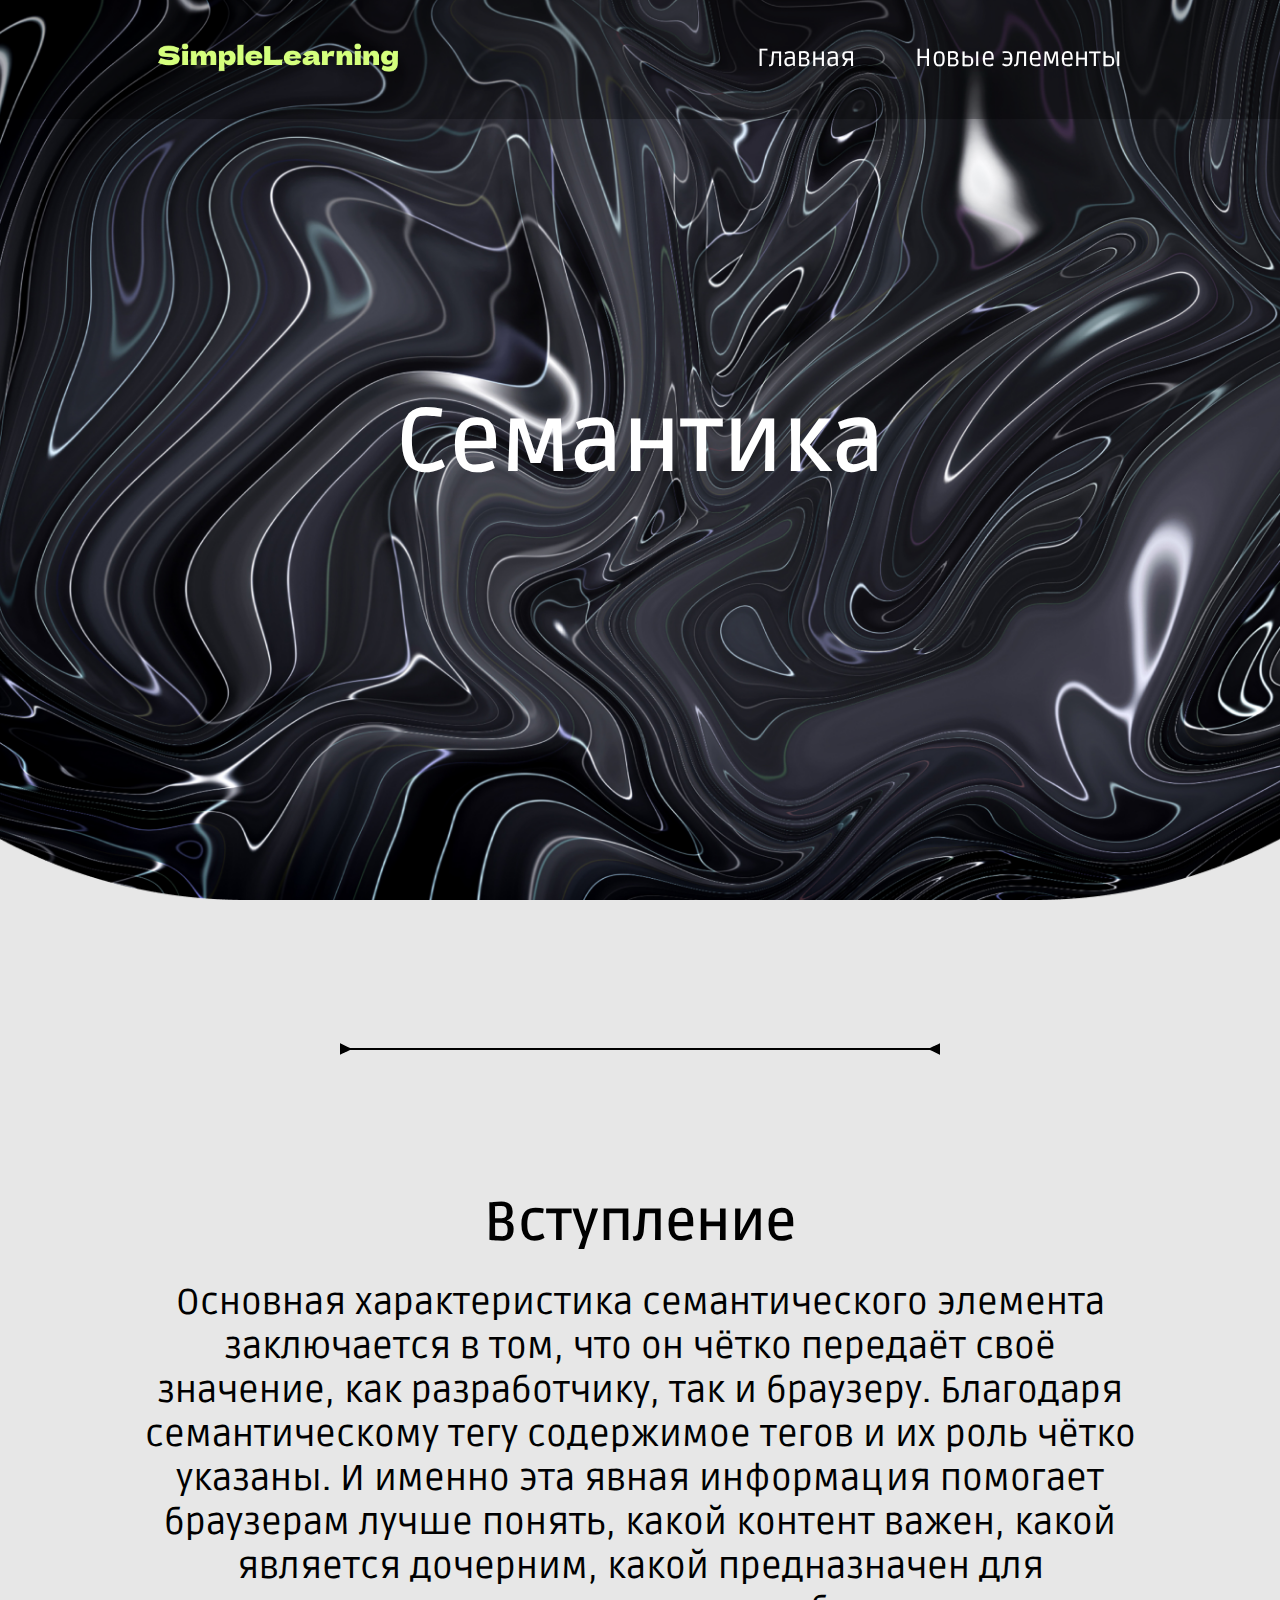
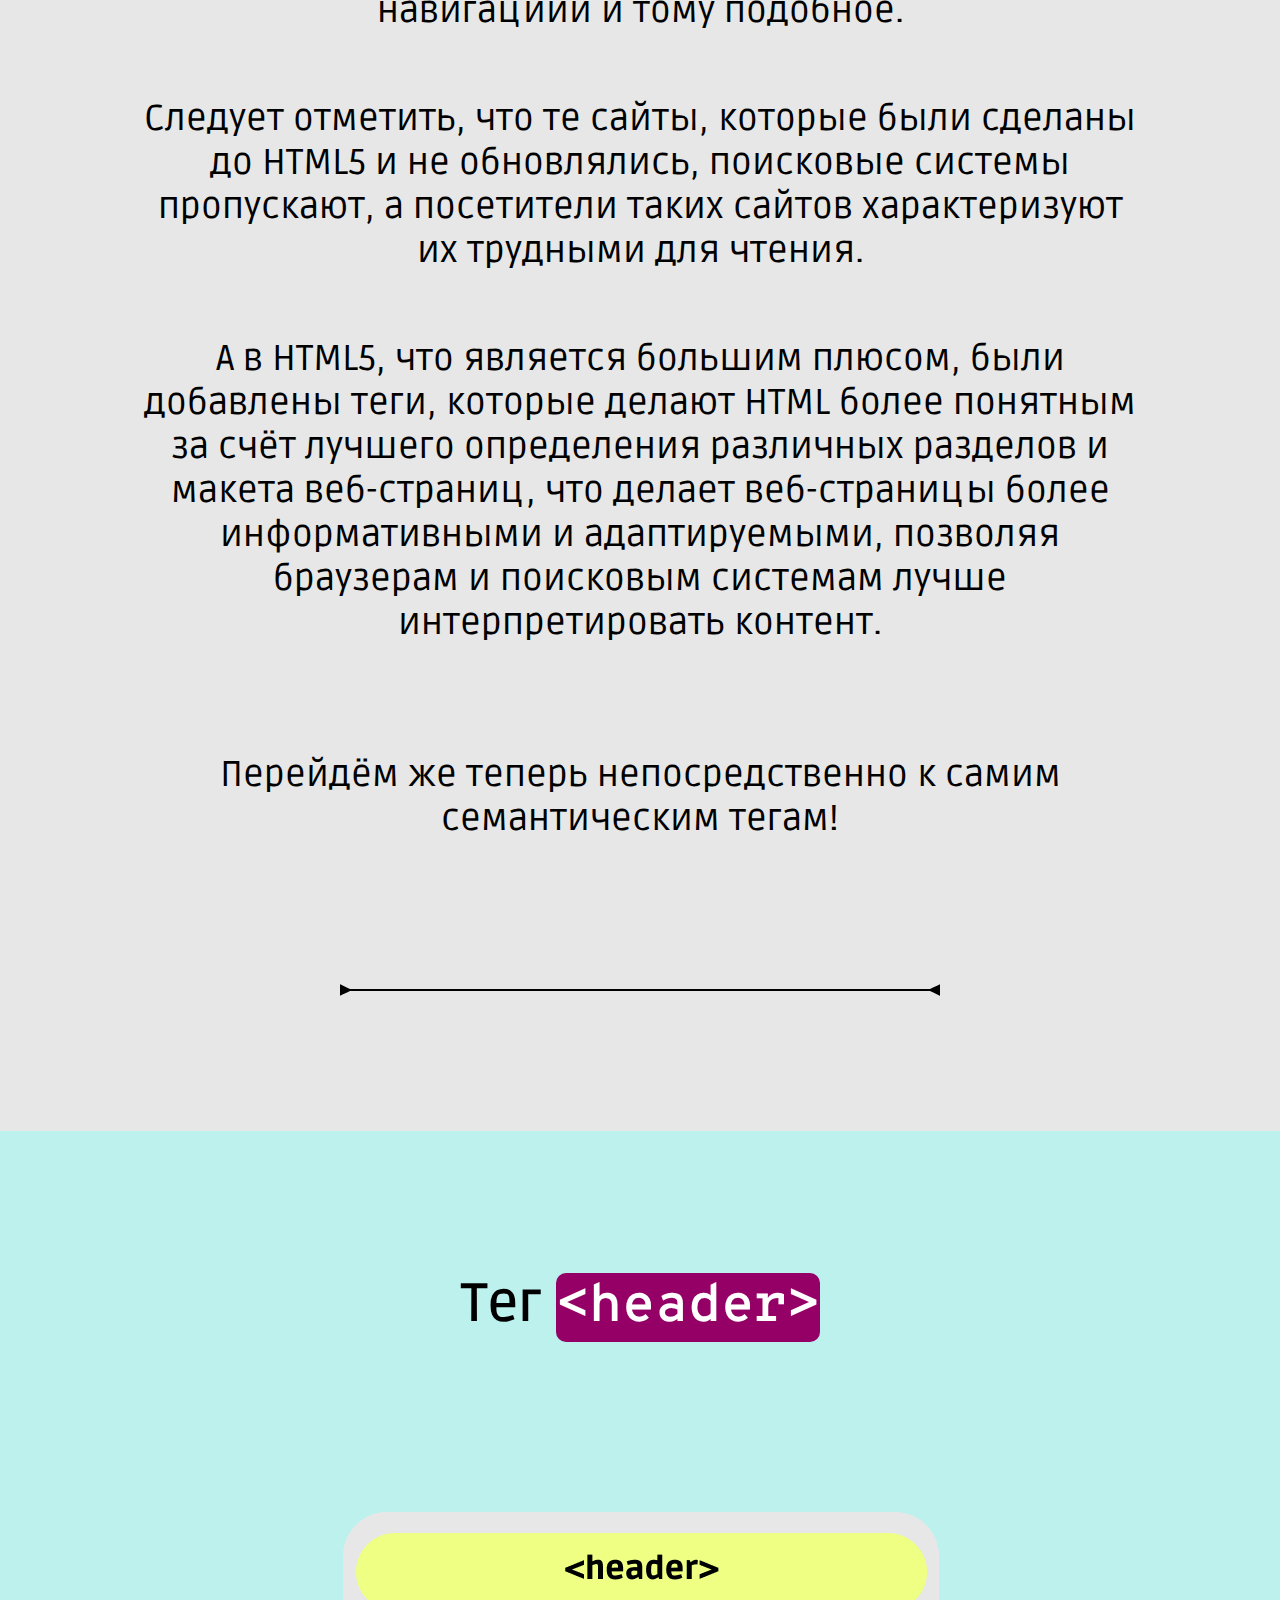
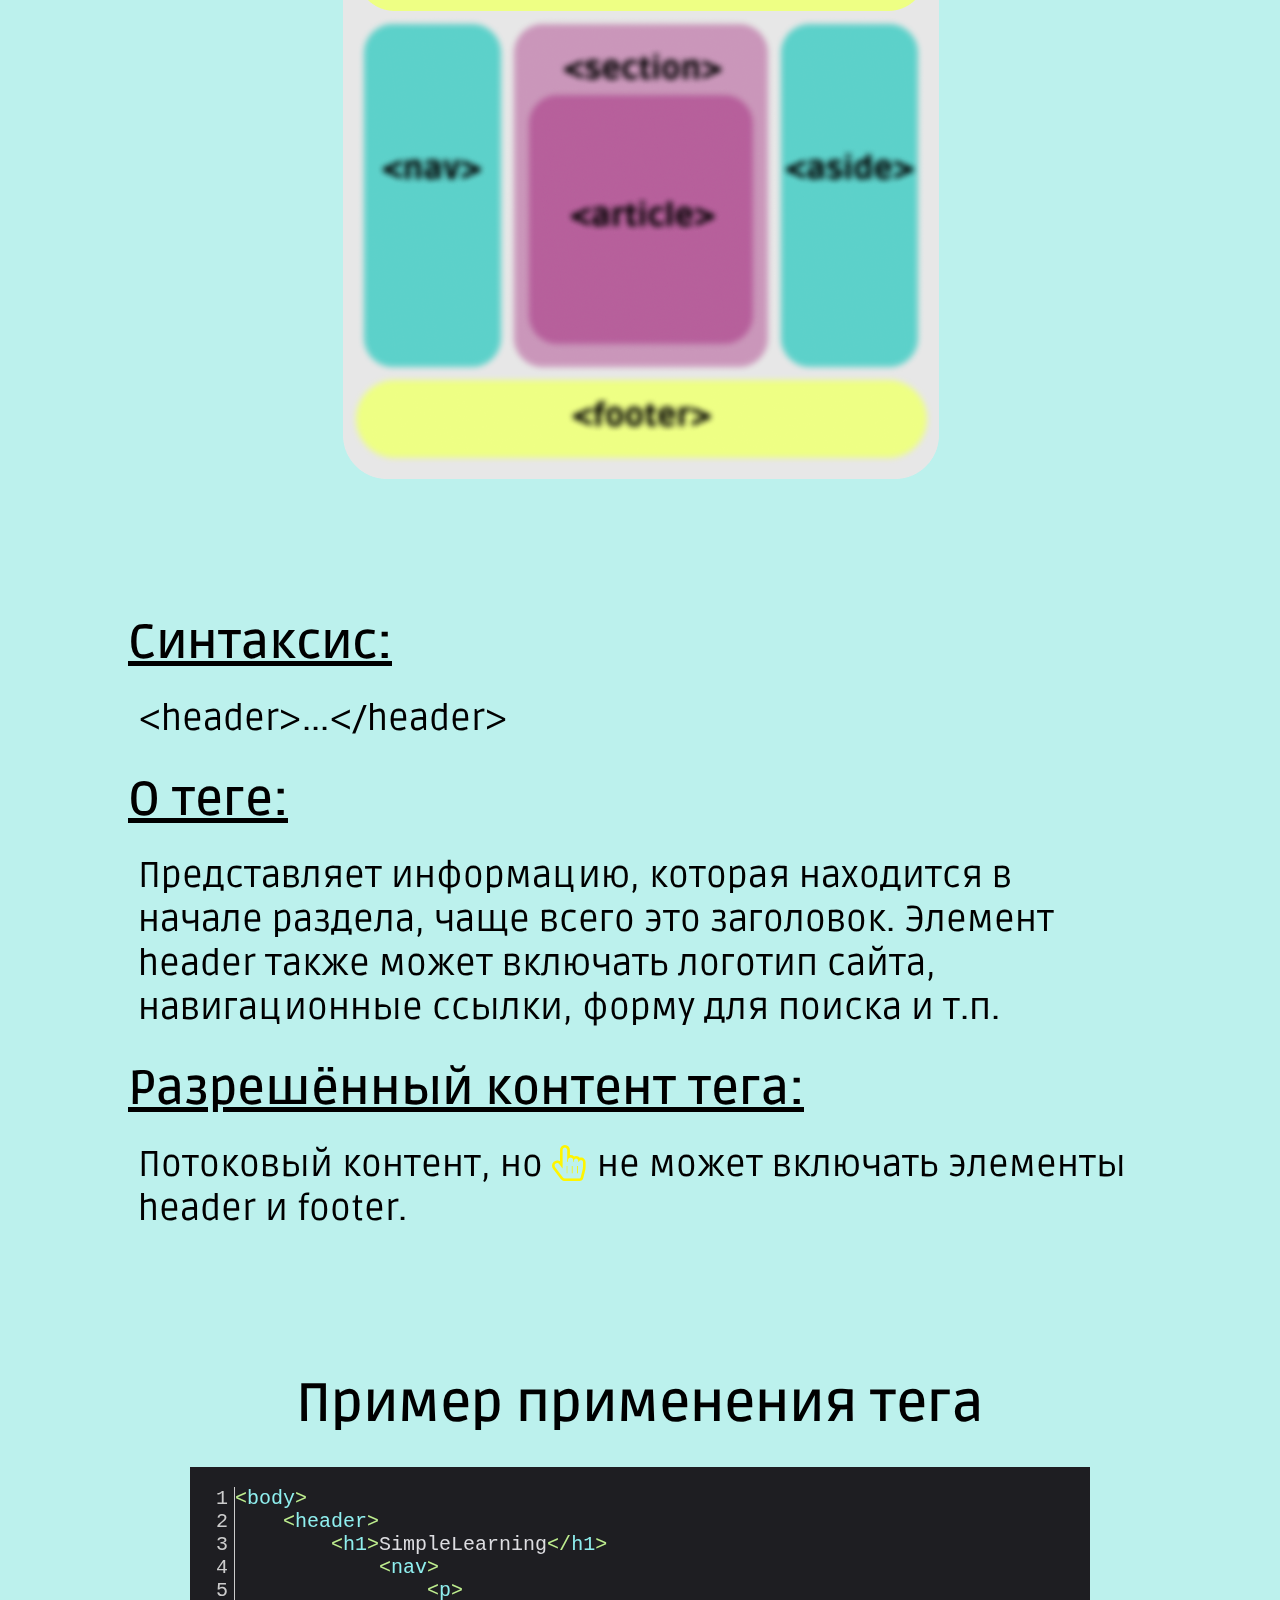
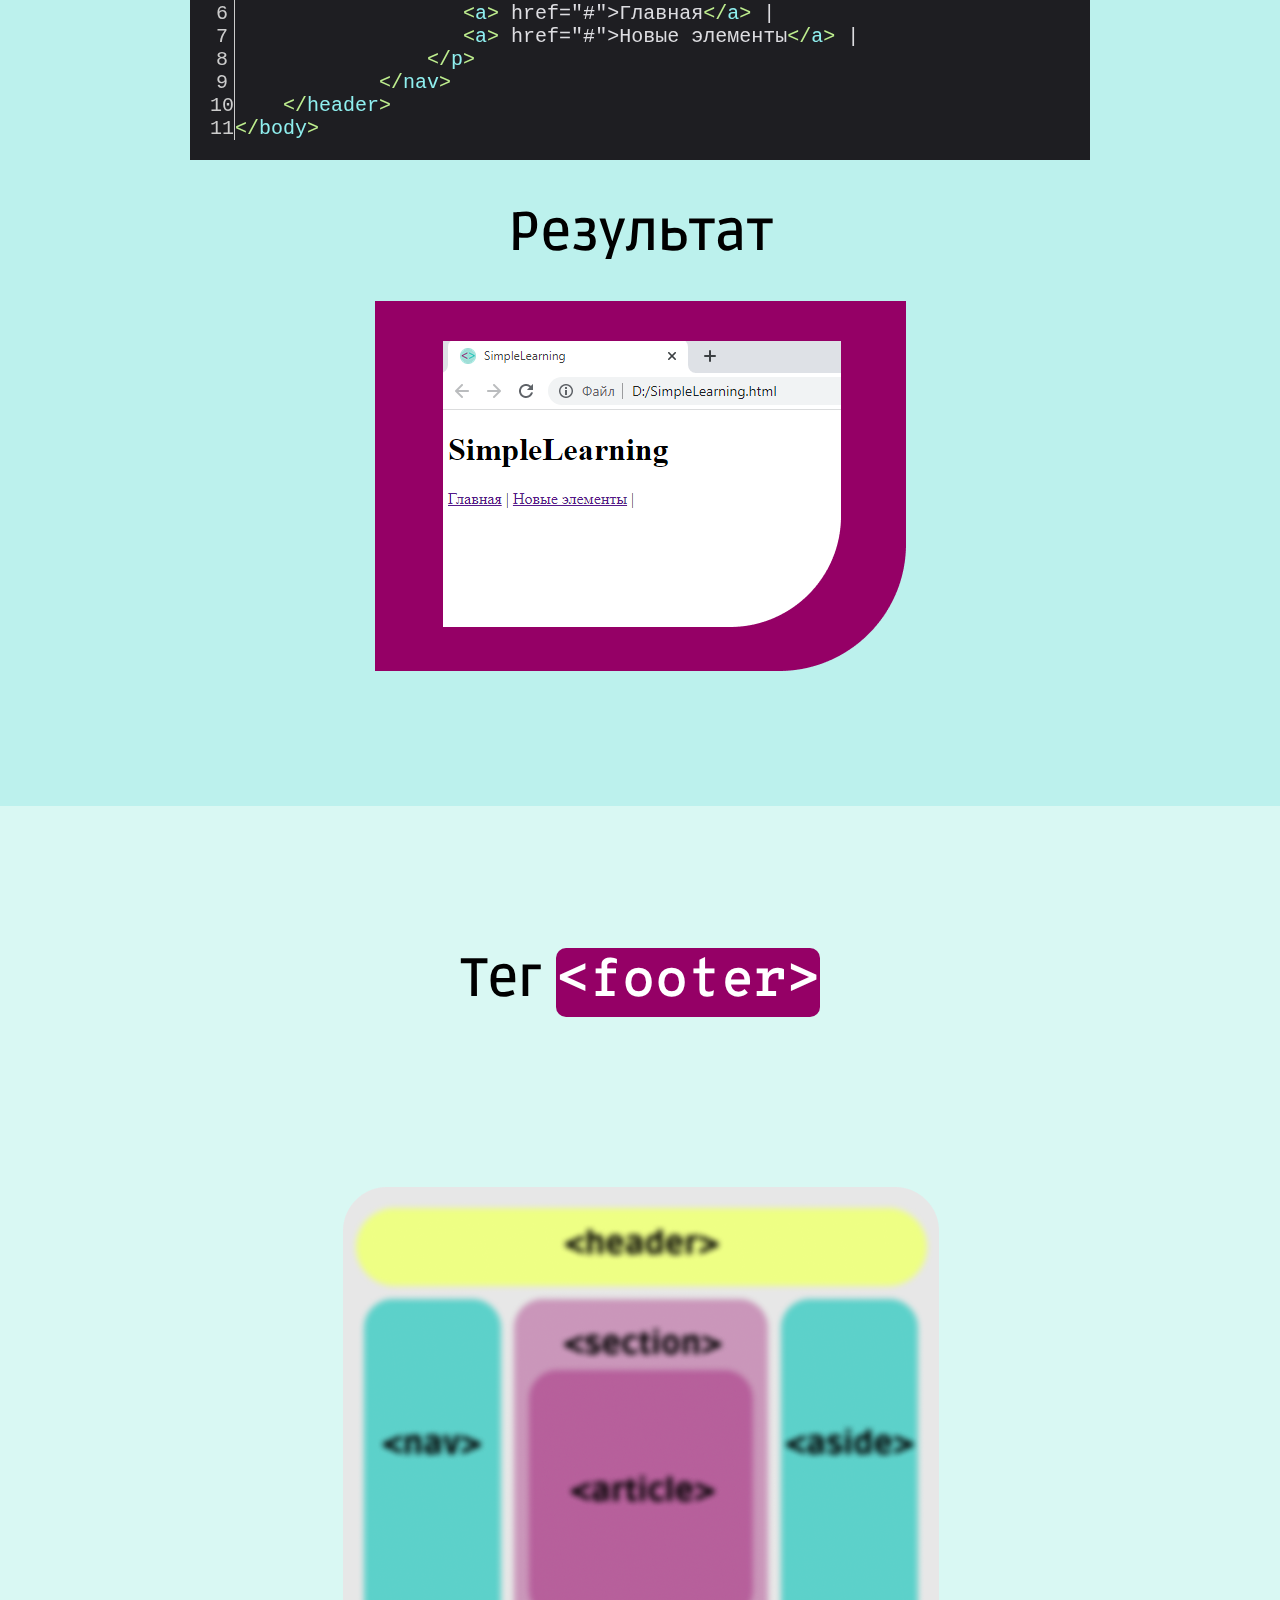
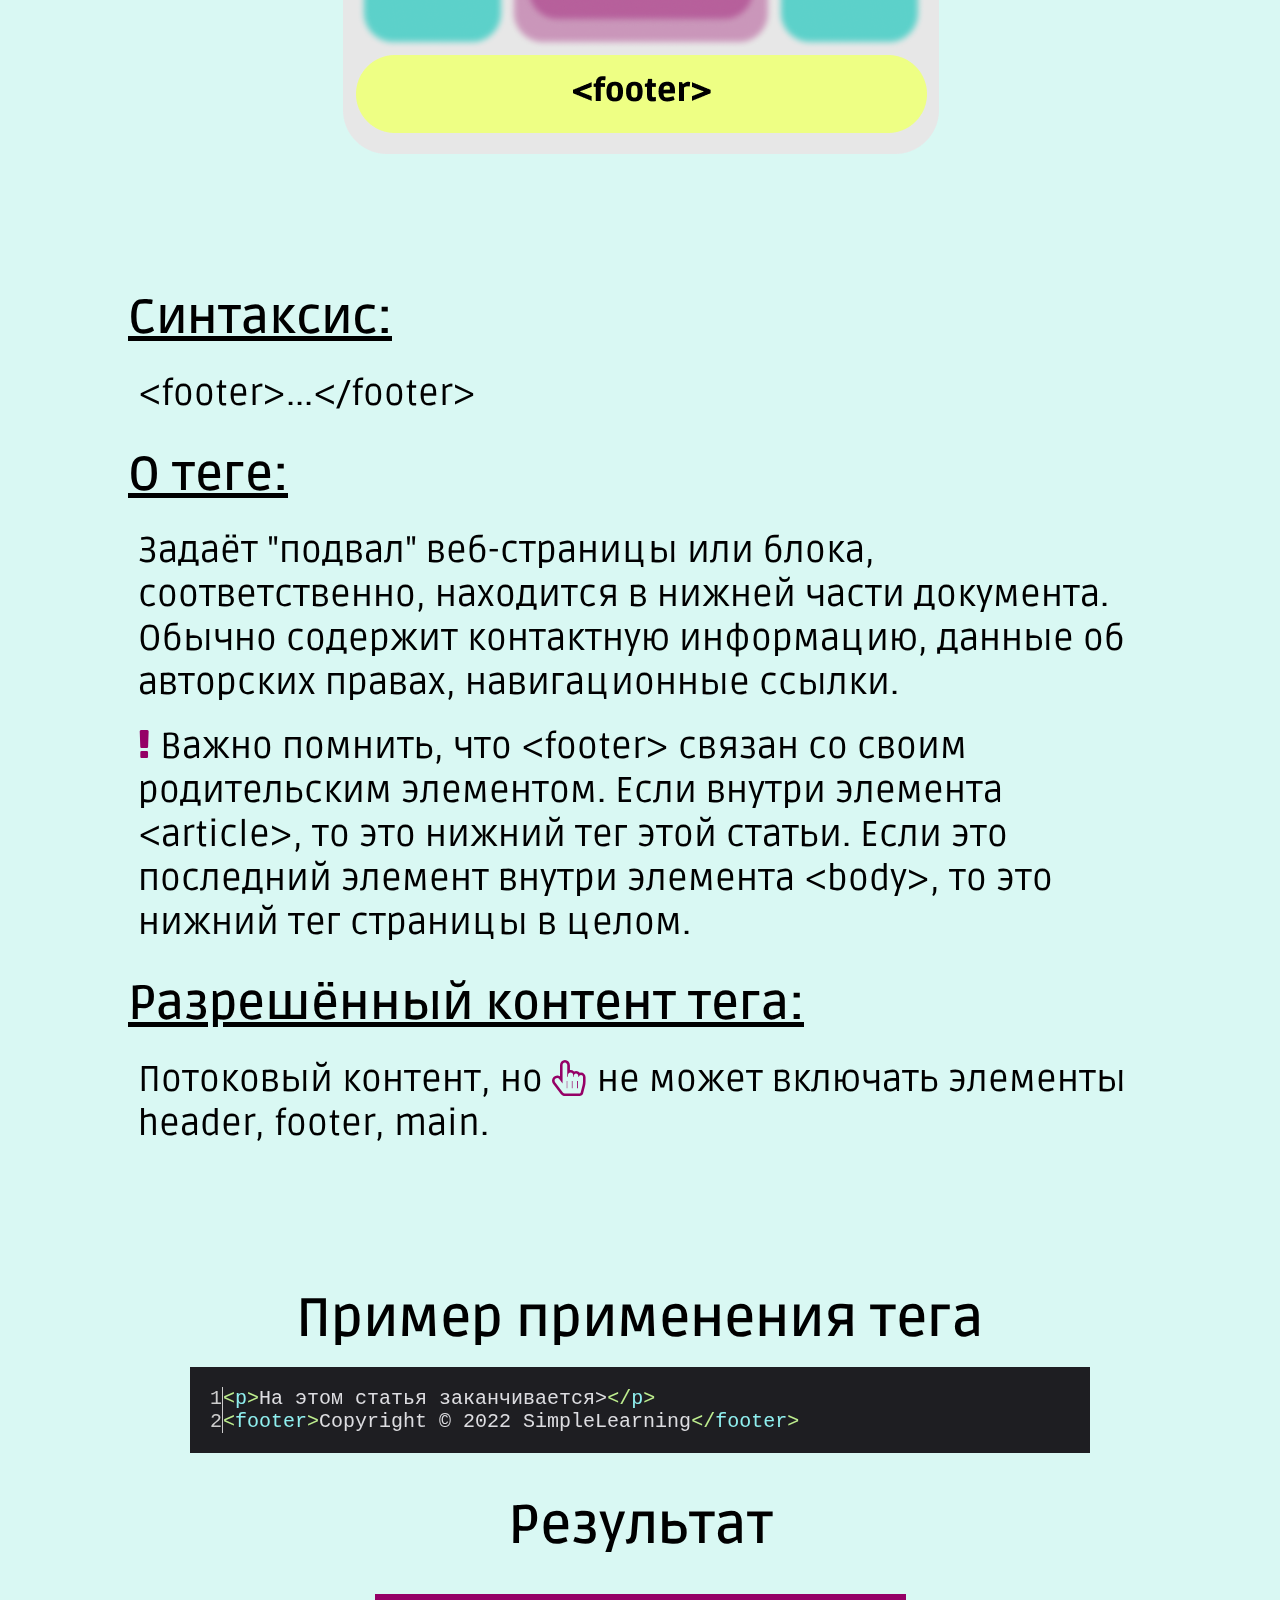
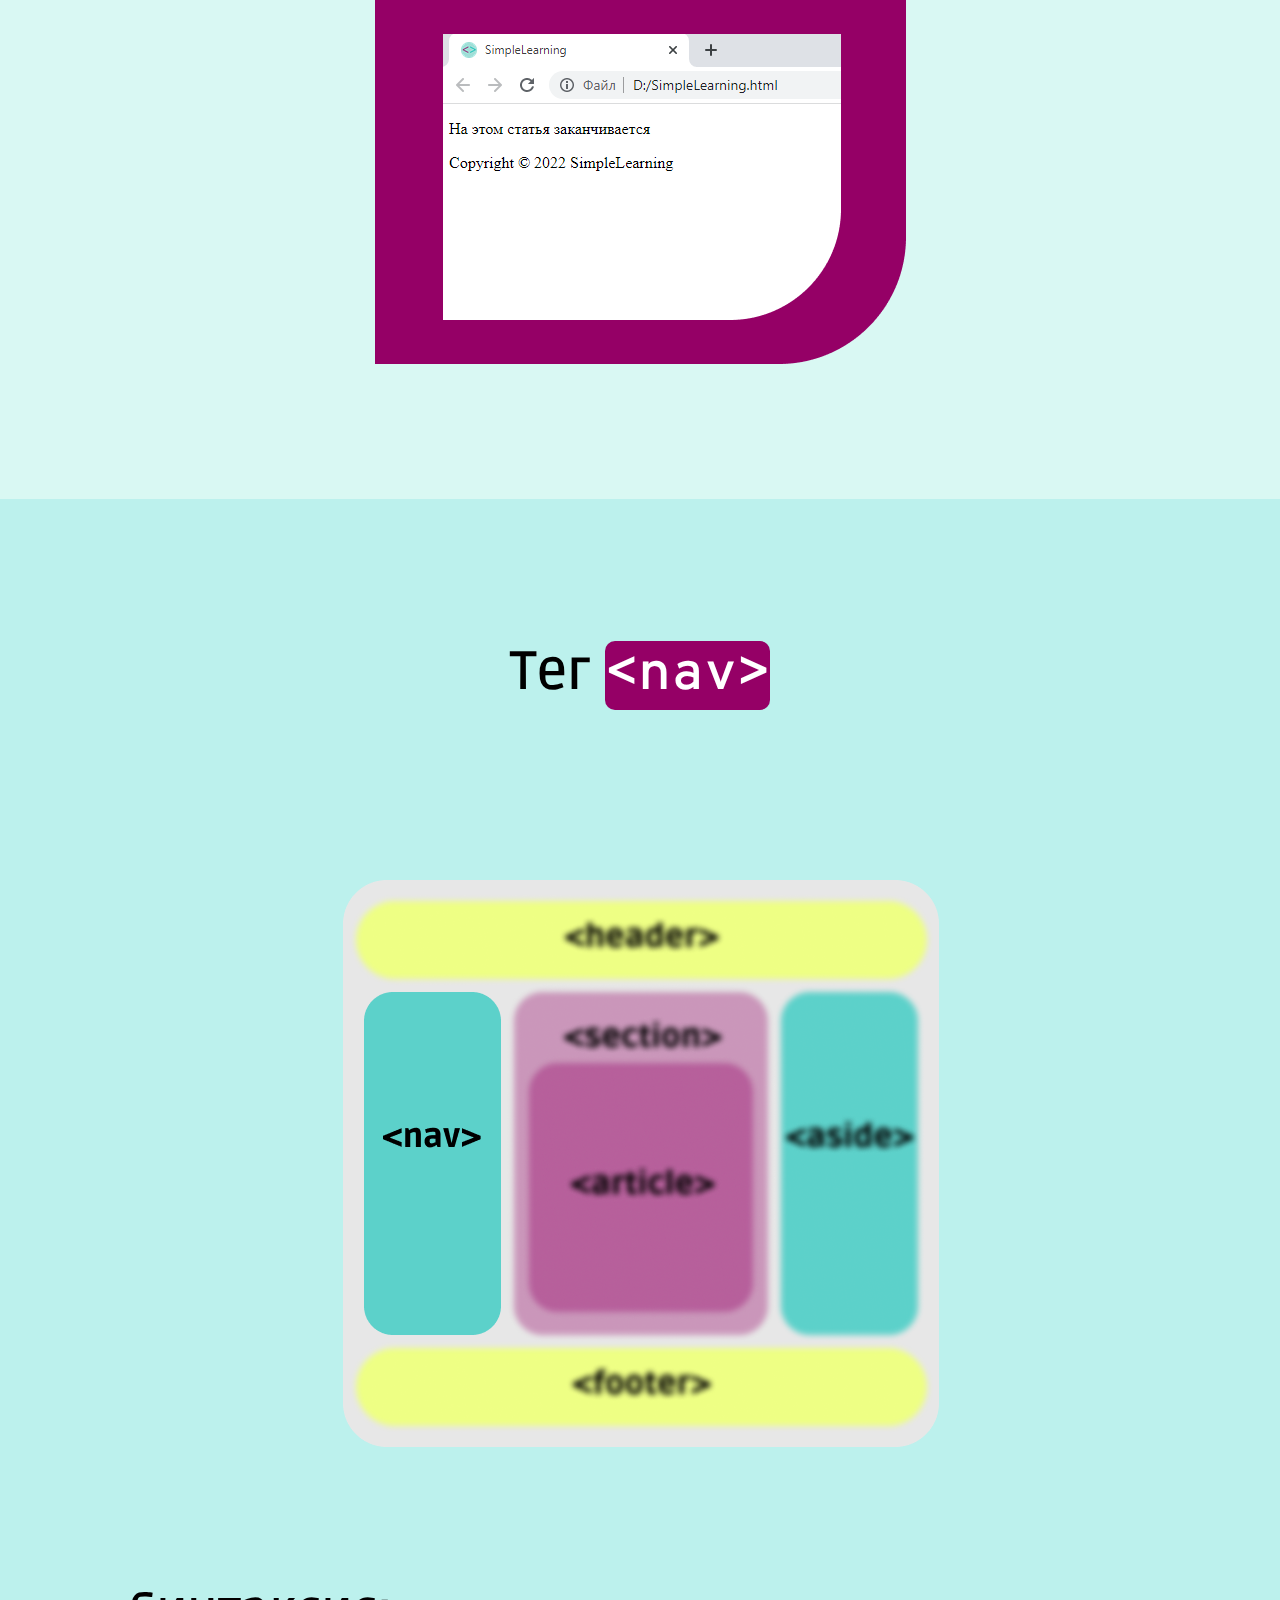
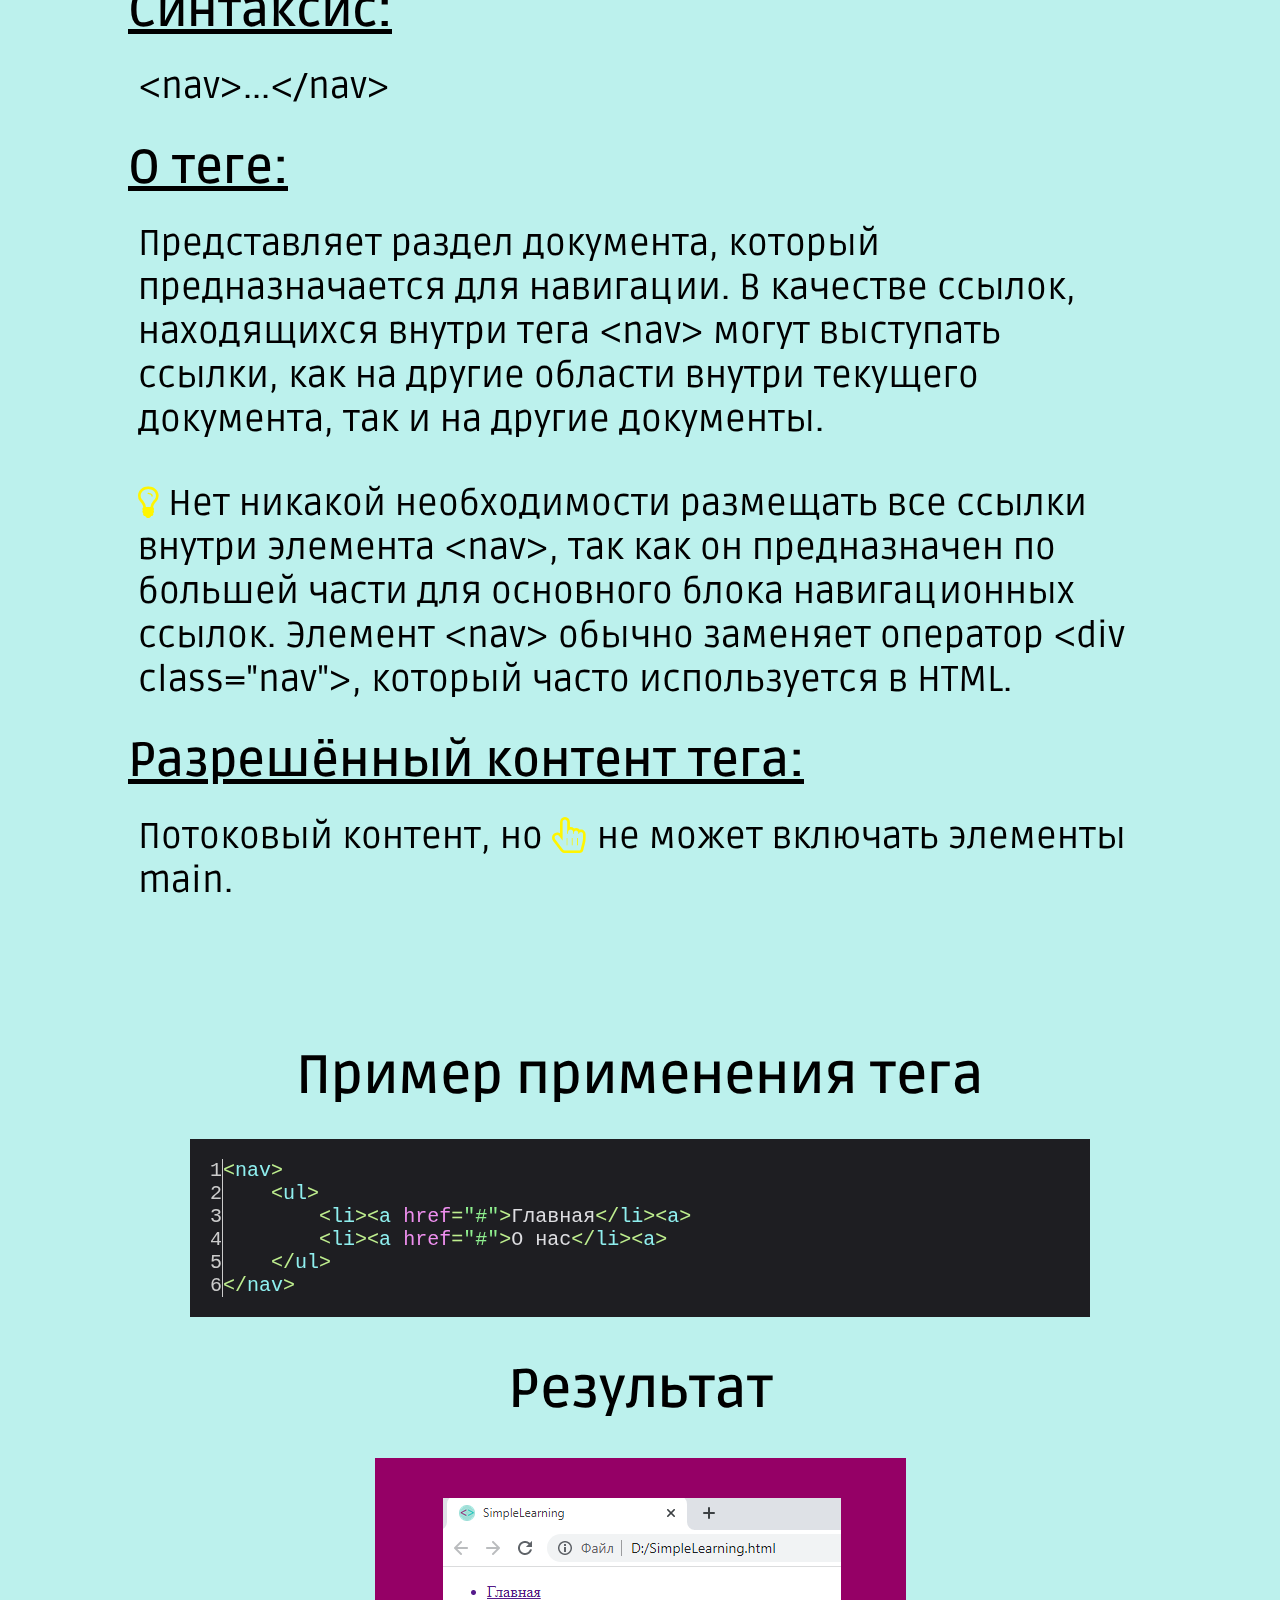
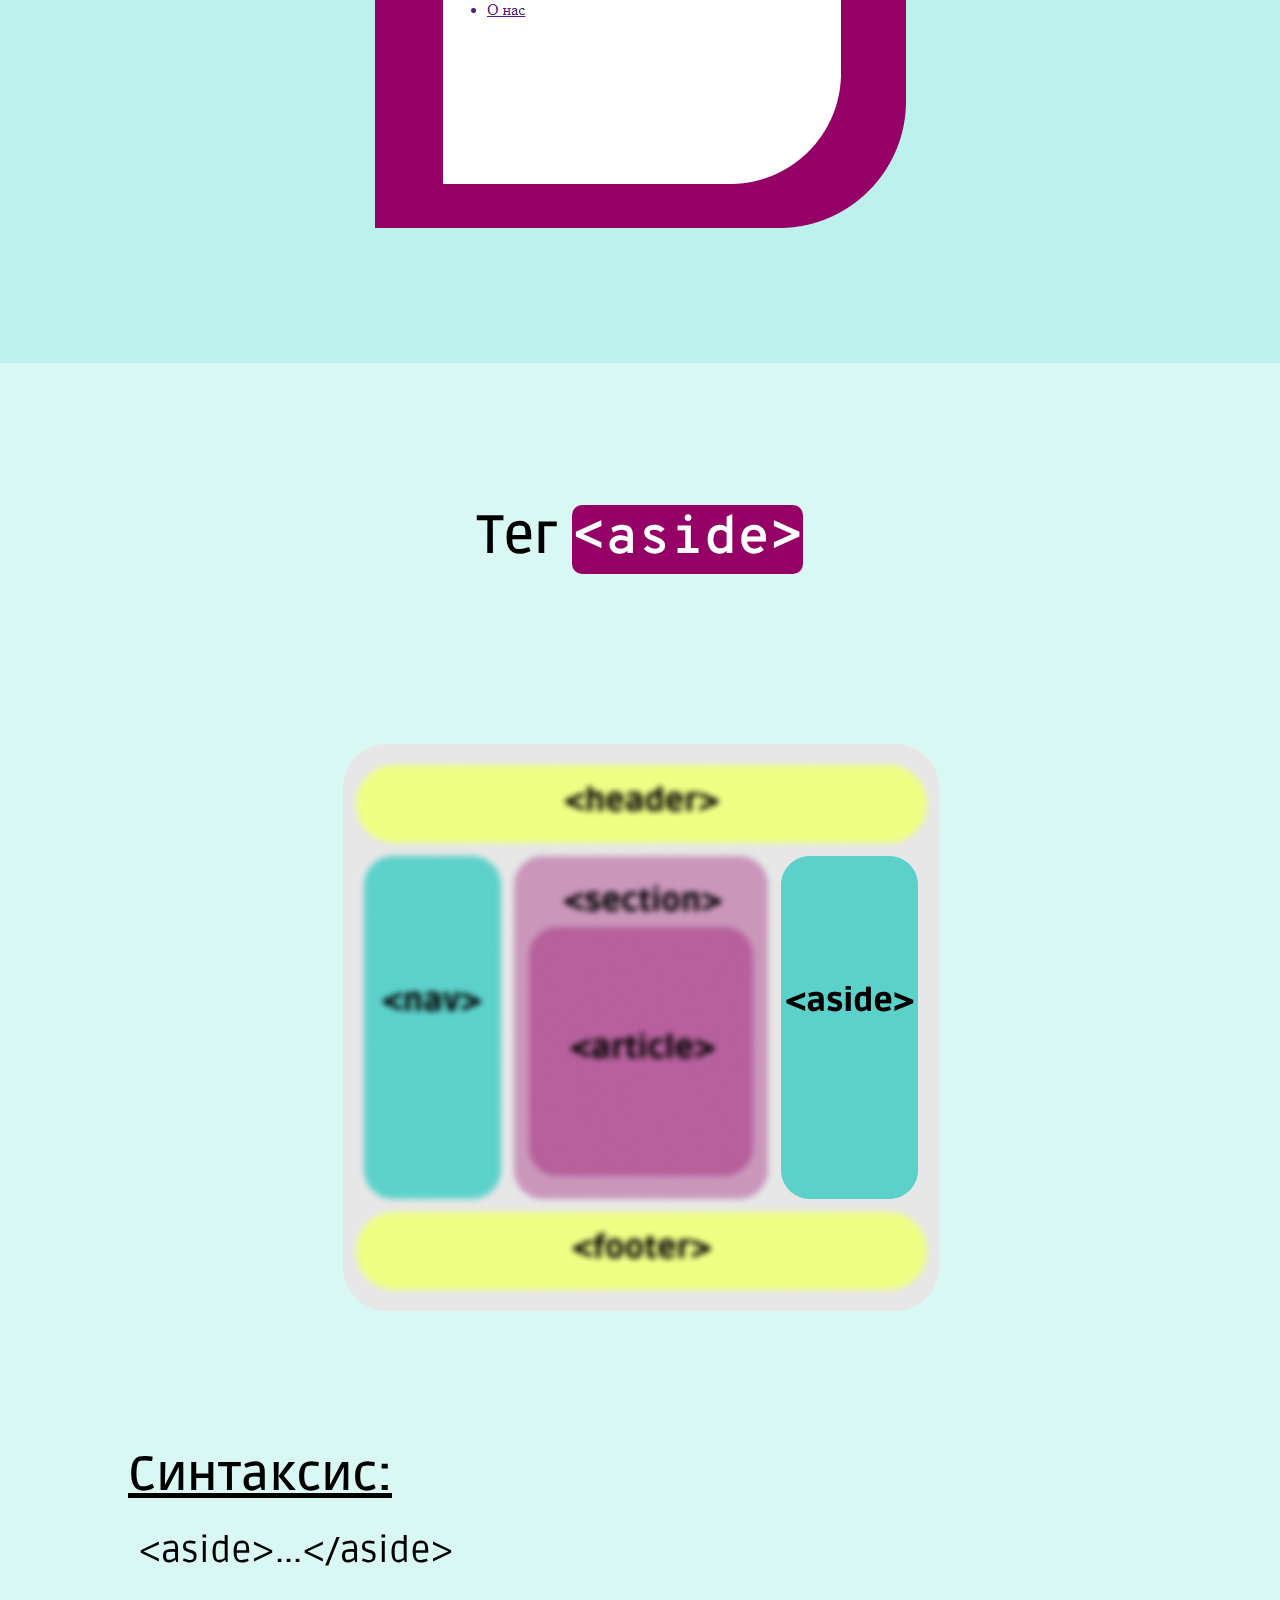
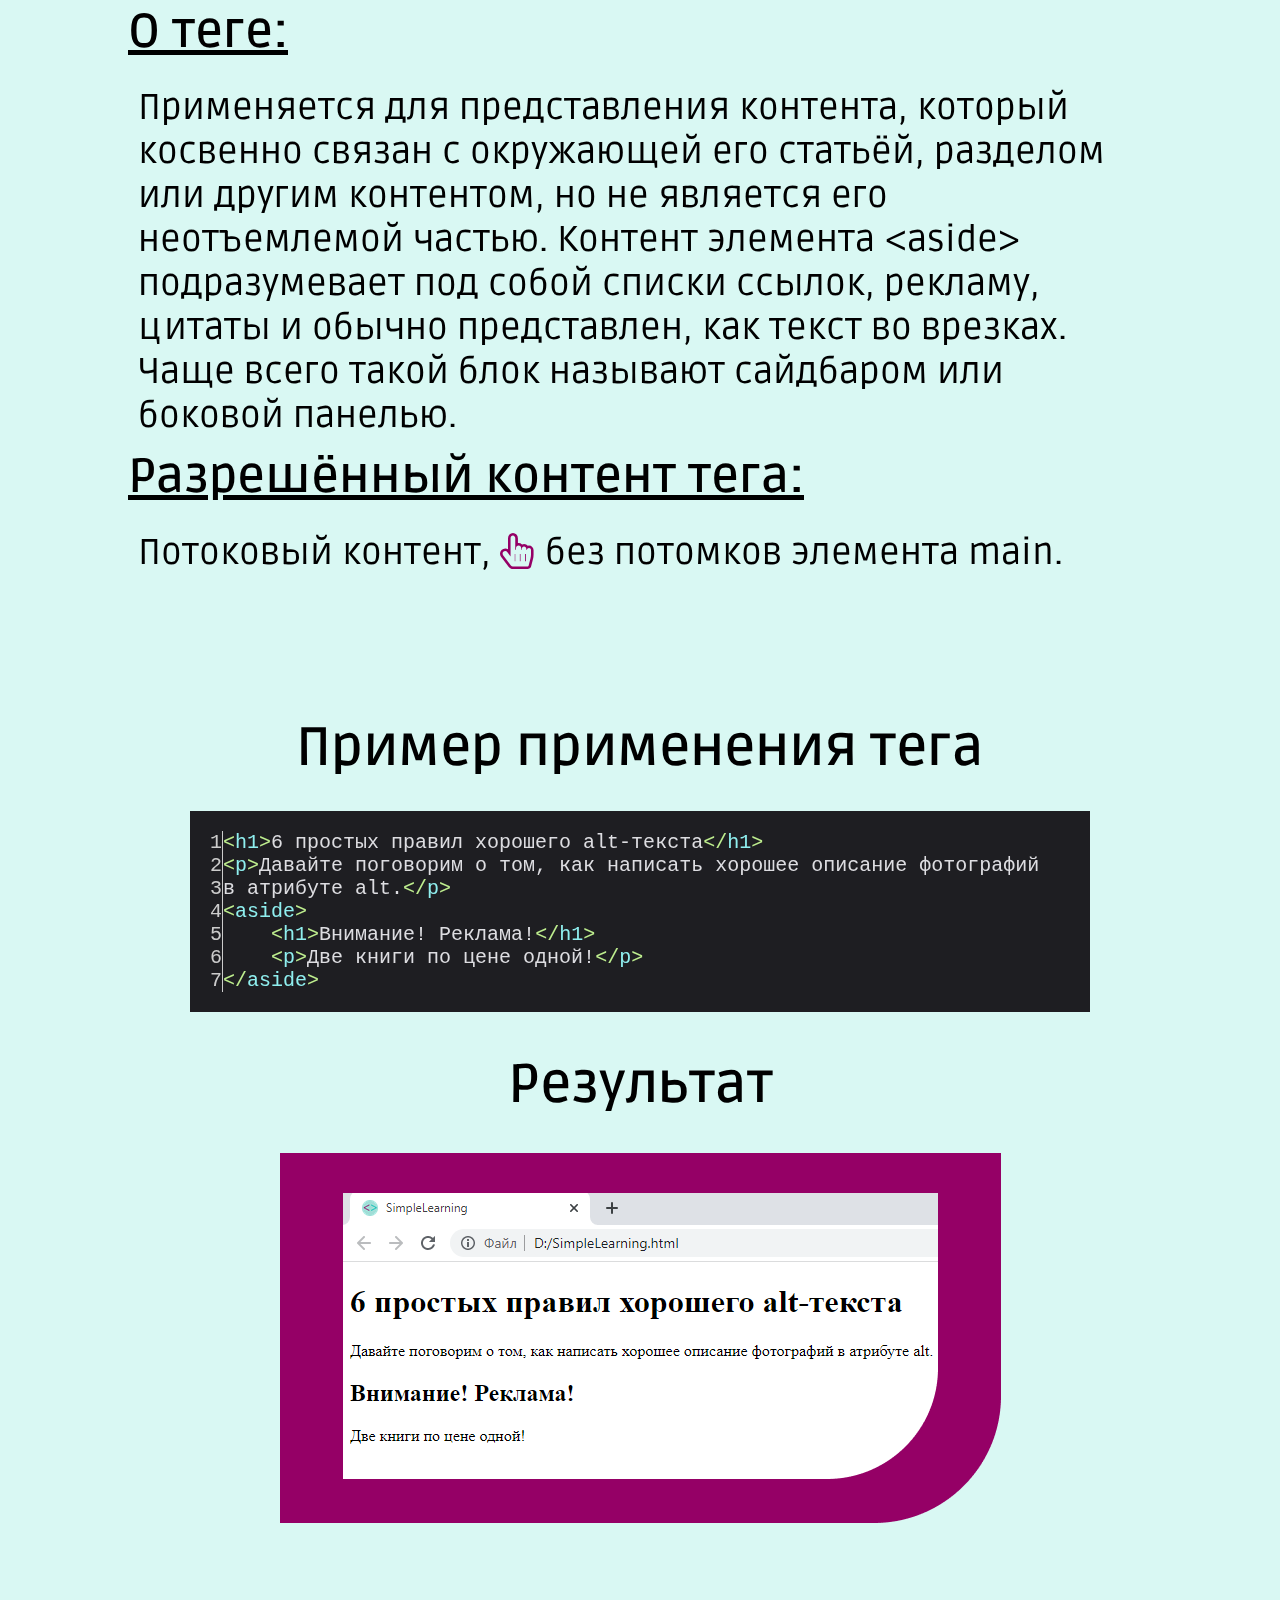
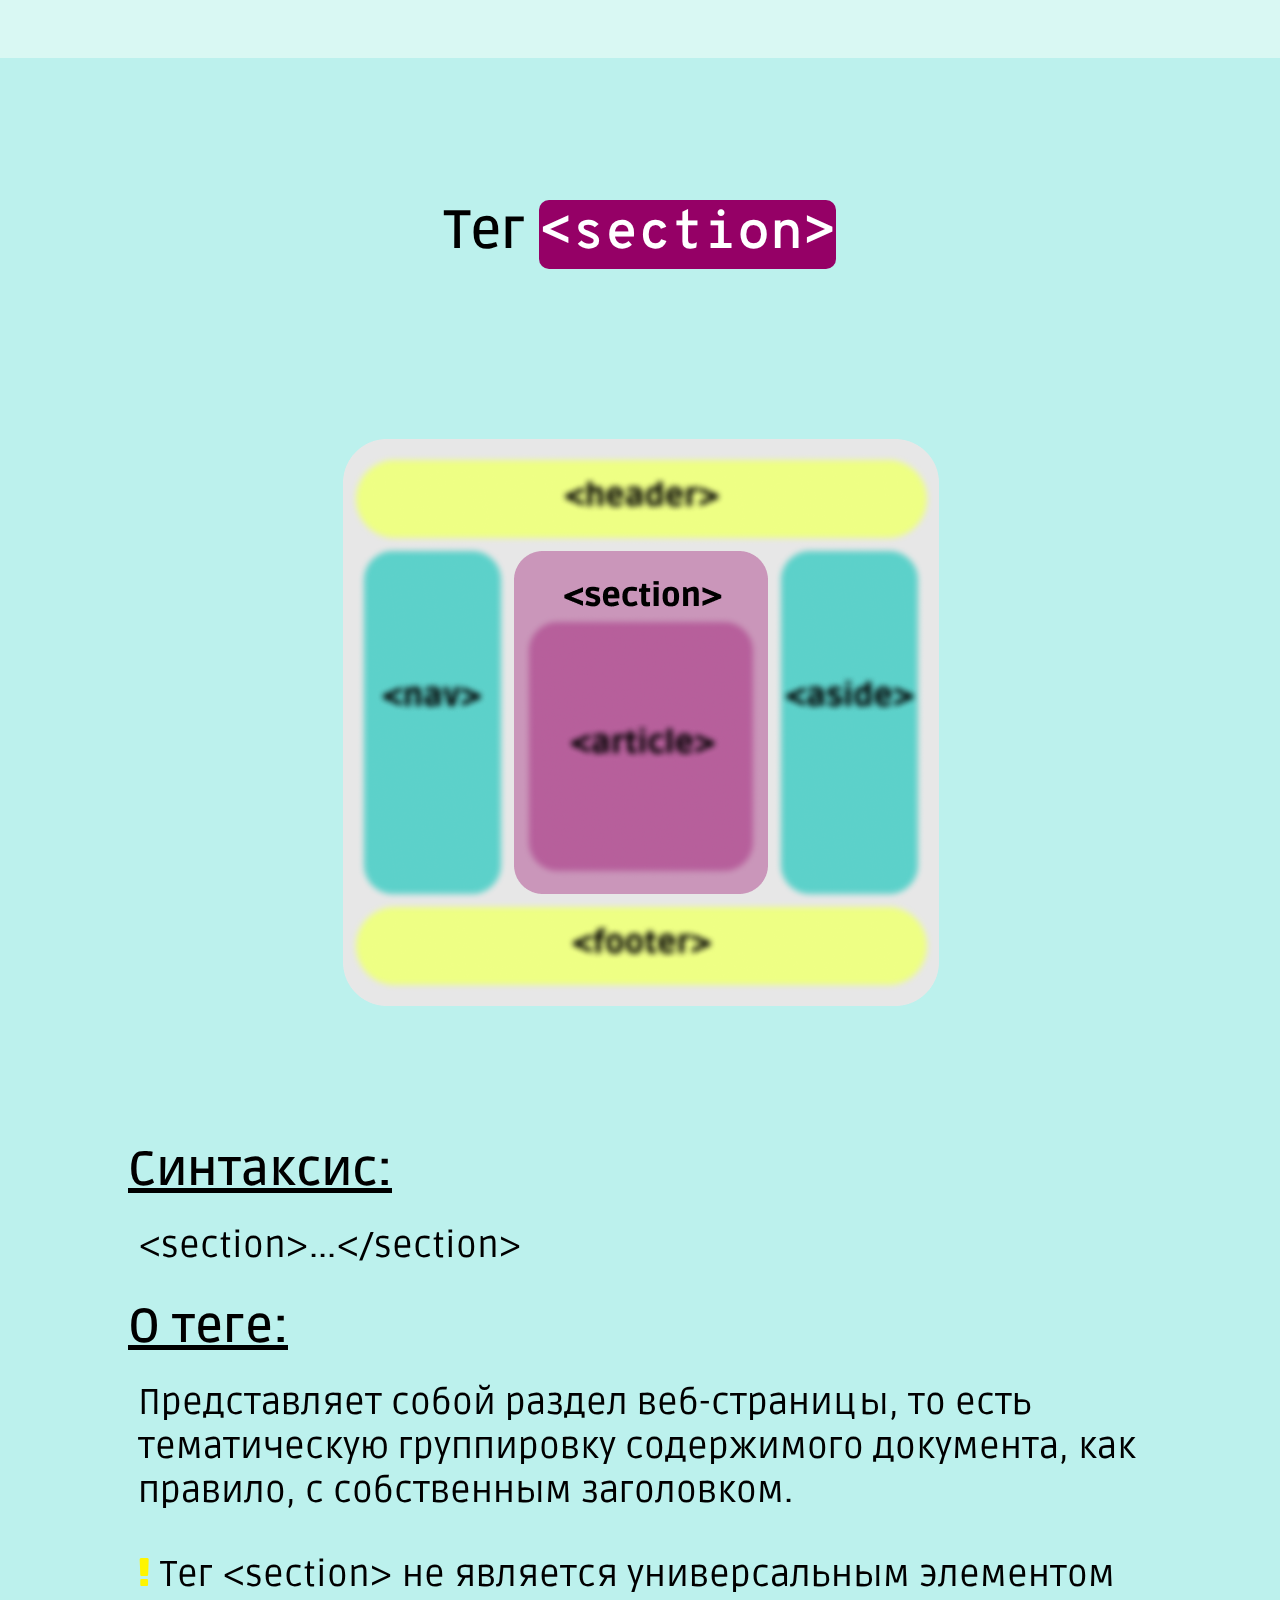
==== commit cc45b5e7: "Add files via upload" ====
--- a/index2(Семантика).html
+++ b/index2(Семантика).html
@@ -65,13 +65,12 @@
         <div class="html-tag">
             <h1 id="tag_header">Тег <span class="tags2">&ltheader&gt</span></h1>
         </div>
+
+        <div class="block-for-tag-image">
+            <img src="images/headertag_image.png" alt=""/>
+        </div>
         <div class="block-page1">
             
-            <div class="block-for-tag-image">
-                <div class="tag-image">
-                    <img src="images/headertag_image.png" alt=""/>
-                </div>
-            </div>
             <div class="block-for-tag-description_odd">
                 <h1>Синтаксис:</h1>
                 <p>&ltheader&gt...&lt/header&gt</p><br>
@@ -110,12 +109,10 @@
         <div class="html-tag">
             <h1 id="tag_footer">Тег <span class="tags2">&ltfooter&gt</span></h1>
         </div>
+        <div class="block-for-tag-image">
+            <img src="images/footertag_image.png" alt=""/>
+        </div>
         <div class="block-page1">          
-            <div class="block-for-tag-image">
-                <div class="tag-image">
-                    <img src="images/footertag_image.png" alt=""/>
-                </div>
-            </div>
             <div class="block-for-tag-description_even">
                 <h1>Синтаксис:</h1>
                 <p>&ltfooter&gt...&lt/footer&gt</p><br>
@@ -145,12 +142,10 @@
         <div class="html-tag">
             <h1 id="tag_nav">Тег <span class="tags2">&ltnav&gt</span></h1>
         </div>
+        <div class="block-for-tag-image">
+            <img src="images/navtag_image.png" alt=""/>
+        </div>
         <div class="block-page1">     
-            <div class="block-for-tag-image">
-                <div class="tag-image">
-                    <img src="images/navtag_image.png" alt=""/>
-                </div>
-            </div>
             <div class="block-for-tag-description_odd">
                 <h1>Синтаксис:</h1>
                 <p>&ltnav&gt...&lt/nav&gt</p><br>
@@ -185,12 +180,10 @@
         <div class="html-tag">
             <h1 id="tag_aside">Тег <span class="tags2">&ltaside&gt</span></h1>
         </div>
+        <div class="block-for-tag-image">
+            <img src="images/asidetag_image.png" alt=""/>
+        </div>
         <div class="block-page1">     
-            <div class="block-for-tag-image">
-                <div class="tag-image">
-                    <img src="images/asidetag_image.png" alt=""/>
-                </div>
-            </div>
             <div class="block-for-tag-description_even">
                 <h1>Синтаксис:</h1>
                 <p>&ltaside&gt...&lt/aside&gt</p><br>
@@ -225,12 +218,10 @@
         <div class="html-tag">
             <h1 id="tag_section">Тег <span class="tags2">&ltsection&gt</span></h1>
         </div>
+        <div class="block-for-tag-image">
+            <img src="images/sectiontag_image.png" alt=""/>
+        </div>
         <div class="block-page1">         
-            <div class="block-for-tag-image">
-                <div class="tag-image">
-                    <img src="images/sectiontag_image.png" alt=""/>
-                </div>
-            </div>
             <div class="block-for-tag-description_odd">
                 <h1>Синтаксис:</h1>
                 <p>&ltsection&gt...&lt/section&gt</p><br>
@@ -263,12 +254,10 @@
         <div class="html-tag">
             <h1 id="tag_article">Тег <span class="tags2">&ltarticle&gt</span></h1>
         </div>
+        <div class="block-for-tag-image">
+            <img src="images/articletag_image.png" alt=""/>
+        </div>
         <div class="block-page1">           
-            <div class="block-for-tag-image">
-                <div class="tag-image">
-                    <img src="images/articletag_image.png" alt=""/>
-                </div>
-            </div>
             <div class="block-for-tag-description_even">
                 <h1>Синтаксис:</h1>
                 <p>&ltarticle&gt...&lt/article&gt</p><br>
@@ -315,11 +304,9 @@
                 <h1>Синтаксис:</h1>
                 <p>&ltfigure&gt...&lt/figure&gt</p><br>
                 <h1>О теге:</h1>
-                <p>Применяется для обозначения контента, иллюстрирующего или поддерживающего<br> определенную идею текста. Может содержать изображение, диаграмму, схему, фрагмент кода, видеоролик, или другое автономное содержимое, которое без труда можно перенести на другую страницу без ущерба для основного контента. <br><br>Пример тега продемонстрирован ниже, в комбинации с тегом &ltfigcaption> <i class="fa fa-arrow-down" aria-hidden="true"></i>. </p><br>
-            </div>
-            <div class="block-for-tag-description_light-2col">
-                <h1>Разрешённый контент тега:</h1>
-                <p>Потоковый контент; <br> <i class="fa fa-exclamation" aria-hidden="true"></i> если внутри пристутсвует элемент &ltfigcaption>, то он обязательно должен быть первым или последним потомком элемента &ltfigure>.</p>
+                <p>Применяется для обозначения контента, иллюстрирующего или поддерживающего определенную идею текста. Может содержать изображение, диаграмму, схему, фрагмент кода, видеоролик, или другое автономное содержимое, которое без труда можно перенести на другую страницу без ущерба для основного контента. <br><br>Пример тега продемонстрирован ниже, в комбинации с тегом &ltfigcaption> <i class="fa fa-arrow-down" aria-hidden="true"></i>. </p><br>
+                <h1>Разрешённый контент тега:</h1>
+                <p>Потоковый контент;  <i class="fa fa-exclamation" aria-hidden="true"></i> если внутри пристутсвует элемент &ltfigcaption>, то он обязательно должен быть первым или последним потомком элемента &ltfigure>.</p><br>
             </div>
         </div>
     </section>
@@ -336,10 +323,8 @@
                 <p>&ltfigcaption&gt...&lt/figcaption&gt</p><br>
                 <h1>О теге:</h1>
                 <p>Определяет заголовок или подпись, связанные с контентом, размещенным в элементе &ltfigure>, который является его непосредственным родительским элементом. Он должен располагаться в качестве первого или последнего дочернего элемента внутри тега &ltfigure>.</p><br>
-            </div>
-            <div class="block-for-tag-description_dark-2col">
-                <h1>Разрешённый контент тега:</h1>
-                <p>Потоковый контент.</p>
+                <h1>Разрешённый контент тега:</h1>
+                <p>Потоковый контент.</p><br>
             </div>
         </div>
         <div class="html-tag-example">
@@ -370,8 +355,6 @@
                 <p>&ltmain&gt...&lt/main&gt</p><br>
                 <h1>О теге:</h1>
                 <p>Используется в качестве контейнера для главного и основного содержимого страницы. Содержимое элемента &ltmain> должно состоять из уникального контента, который находится только на данной странице, то есть тег &ltmain> не должен содержать информацию, которая повторяется на других страницах сайта, например: меню, форму поиска, информацию об авторских правах. <br><i class="fa fa-exclamation" aria-hidden="true"></i> Данный элемент не может содержаться в элементах header, footer, nav, aside, article. </p><br>
-            </div>
-            <div class="block-for-tag-description_light-2col">
                 <h1>Разрешённый контент тега:</h1>
                 <p>Потоковый контент.</p>
             </div>
@@ -413,38 +396,38 @@
                 <h1>Синтаксис:</h1>
                 <p>&ltbdi&gt...&lt/bdi&gt</p><br>
                 <h1>О теге:</h1>
-                <p>Расшифровывается, как "bidirectional isolation", что в переводе означает "двунаправленная изоляция". Используется, когда необходимо изолировать часть текста от влияния направления текста родителя, то есть обработать текст, независимо от окружающего его текста. Данный тег особенно полезен, когда веб-сайт динамически вставляет текст и не знает его направленности.<br><i class="fa fa-lightbulb-o" aria-hidden="true"></i> Тег &ltbdi> стоит использовать, если необходимо вывести сгенерированный пользователями контент, например, комментарий или логин, и нет уверенности, в каком направлении будет идти этот текст. Многие языки имеют направление письменности справа налево, к примеру, иврит, арабский или персидский.</p><br>
-            </div>
-            <div class="block-for-tag-description_light-2col">
+                <p>Расшифровывается, как "bidirectional isolation", что в переводе означает "двунаправленная изоляция". Используется, когда необходимо изолировать часть текста от влияния направления текста родителя, то есть обработать текст, независимо от окружающего его текста. Данный тег особенно полезен, когда веб-сайт динамически вставляет текст и не знает его направленности.<br><br><i class="fa fa-lightbulb-o" aria-hidden="true"></i> Тег &ltbdi> стоит использовать, если необходимо вывести сгенерированный пользователями контент, например, комментарий или логин, и нет уверенности, в каком направлении будет идти этот текст. Многие языки имеют направление письменности справа налево, к примеру, иврит, арабский или персидский.</p><br>
                 <h1>Разрешённый контент тега:</h1>
                 <p>Фразообразующий контент.</p>
             </div>
-        </div>        
-        <table class="table">
-        <caption><h1>Атрибуты</h1></caption>
-            <thead>
-                <tr>
-                    <th class="firstcol">Атрибут</th>
-                    <th class="secondcol">Значение</th>
-                    <th>Описание</th>
-                </tr>
-            </thead>
-            <tbody>
-                <tr>
-                    <td rowspan="3" class="firstcol">dir</td>
-                    <td class="secondcol">ltr</td>
-                    <td>Направление чтения текста слева направо</td>
-                </tr>
-                <tr>
-                    <td class="secondcol">rtl</td>
-                    <td>Направление чтения текста справа налево</td>
-                </tr>
-                <tr>
-                    <td>auto</td>
-                    <td>Если значение атрибута dir не указывается, тогда по умолчанию его значением становится auto, что позволяет браузеру определять направление на основе содержимого элемента.</td>
-                </tr>
-            </tbody>
-        </table>    
+        </div>  
+        <div class="table-wrap">      
+            <table class="table">
+            <caption><h1>Атрибуты</h1></caption>
+                <thead>
+                    <tr>
+                        <th class="firstcol">Атрибут</th>
+                        <th class="secondcol">Значение</th>
+                        <th>Описание</th>
+                    </tr>
+                </thead>
+                <tbody>
+                    <tr>
+                        <td rowspan="3" class="firstcol">dir</td>
+                        <td class="secondcol">ltr</td>
+                        <td>Направление чтения текста слева направо</td>
+                    </tr>
+                    <tr>
+                        <td class="secondcol">rtl</td>
+                        <td>Направление чтения текста справа налево</td>
+                    </tr>
+                    <tr>
+                        <td>auto</td>
+                        <td>Если значение атрибута dir не указывается, тогда по умолчанию его значением становится auto, что позволяет браузеру определять направление на основе содержимого элемента.</td>
+                    </tr>
+                </tbody>
+            </table>  
+        </div>  
         <div class="html-tag-example">
             <h1>Пример применения тега</h1>
         </div>
@@ -478,8 +461,6 @@
                 <p>&ltmark&gt...&lt/mark&gt</p><br>
                 <h1>О теге:</h1>
                 <p>Выделяет или подсвечивает важный фрагмент текста. Хорошим примером использования этого тега является выделение слова в документе, которое искал пользователь. По умолчанию браузеры добавляют данному тегу жёлтый фоновый цвет.</p><br>
-            </div>
-            <div class="block-for-tag-description_dark-2col">
                 <h1>Разрешённый контент тега:</h1>
                 <p>Фразообразующий контент.</p>
             </div>
@@ -510,29 +491,29 @@
                 <p>&lttime&gt...&lt/time&gt</p><br>
                 <h1>О теге:</h1>
                 <p>Может указывать отметку времени в 24-часовом формате, определённый период времени или дату в календаре. В содержимом тега находится формат для человека, а в его атрибуте datetime – версия для машин, то есть дата представляется в машиносчитываемом формате, что может быть полезным при планировании событий в пользовательском календаре. Именно это помогает поисковым системам точнее производить результаты поиска.</p><br>
-            </div>
-            <div class="block-for-tag-description_light-2col">
                 <h1>Разрешённый контент тега:</h1>
                 <p>Фразообразующий контент.</p>
             </div>
         </div>
-        <table class="table">
-        <caption><h1>Специальные атрибуты</h1></caption>
-            <thead>
-                <tr>
-                    <th class="firstcol">Атрибут</th>
-                    <th class="secondcol">Значение</th>
-                    <th>Описание</th>
-                </tr>
-            </thead>
-            <tbody>
-                <tr>
-                    <td class="firstcol">datetime</td>
-                    <td class="secondcol">datetime</td>
-                    <td>Используется для обозначения машиносчитываемой даты и времени в элементе time. При использовании данного атрибута, элемент time может быть пустым.<br>Принимает значение формата YYY-MM-DDThh:mm:ssTZD, где:<br>YYYY – год 4 цифры (пример: 2002);<br>MM – месяц (пример: 09);<br>DD – день 2 цифры (пример: 01);<br>T – разделитель даты и времени;<br>hh – часы 2 цифры (пример: 14);<br>mm – минуты 2 цифры (пример: 25);<br>ss – секунды 2 цифры (пример: 10);<br>TZD – часовой пояс (пример: +01:00 для Германии).</td>
-                </tr>
-            </tbody>
-        </table>
+        <div class="table-wrap">
+            <table class="table">
+            <caption><h1>Специальные атрибуты</h1></caption>
+                <thead>
+                    <tr>
+                        <th class="firstcol">Атрибут</th>
+                        <th class="secondcol">Значение</th>
+                        <th>Описание</th>
+                    </tr>
+                </thead>
+                <tbody>
+                    <tr>
+                        <td class="firstcol">datetime</td>
+                        <td class="secondcol">datetime</td>
+                        <td>Используется для обозначения машиносчитываемой даты и времени в элементе time. При использовании данного атрибута, элемент time может быть пустым.<br>Принимает значение формата YYY-MM-DDThh:mm:ssTZD, где:<br>YYYY – год 4 цифры (пример: 2002);<br>MM – месяц (пример: 09);<br>DD – день 2 цифры (пример: 01);<br>T – разделитель даты и времени;<br>hh – часы 2 цифры (пример: 14);<br>mm – минуты 2 цифры (пример: 25);<br>ss – секунды 2 цифры (пример: 10);<br>TZD – часовой пояс (пример: +01:00 для Германии).</td>
+                    </tr>
+                </tbody>
+            </table>
+        </div>
         <div class="html-tag-example">
             <h1>Пример применения тега</h1>
         </div>
@@ -559,8 +540,6 @@
                 <p>&ltwbr/&gt</p><br>
                 <h1>О теге:</h1>
                 <p>Используется, когда необходимо сделать перенос строки, к примеру, если в строке присутствует очень длинное слово.</p><br>
-            </div>
-            <div class="block-for-tag-description_dark-2col">
                 <h1>Разрешённый контент тега:</h1>
                 <p>Пустой. Как можно заметить из синтаксиса, используется только открывающий тег и отсутсвуют какие-либо контенты.</p>
             </div>
--- a/style.css
+++ b/style.css
@@ -890,15 +890,21 @@
     padding-bottom: 130px;
 }
 
+
 .block-for-tag-image {
-    flex-basis: 800px;
-}
-.block-for-tag-description_odd {
-    flex-basis: 700px;
-}
-.block-for-tag-description_even {
-    flex-basis: 700px;
-}
+    display: block;
+    position: relative;
+    width: 80%;
+    margin: auto;
+    text-align: center;
+    margin-top: 10px;   
+}
+
+.block-for-tag-image img {
+    margin-top: 20px;  
+    margin-bottom: 130px;
+}
+
 
 .block-for-tag-description_odd .fa  {
     color: #FFF500;
@@ -932,9 +938,7 @@
     align-items: center;
 }
 
-.block-for-tag-image {
-    margin: auto;
-}
+
 
 @media (max-width: 1170px) {
     .block-page1 {   
@@ -956,10 +960,17 @@
     .block-for-tag-description_even h1, p {
         text-align: center;
     }
+
 }
 
 @media (max-width: 910px) {
-    .tag-image img{
+
+    .block-for-tag-image {
+        margin-top: -90px;
+        margin-bottom: -90px;
+    }
+
+    .block-for-tag-image img{
         width: 450px;
         height: 300px;
     }
@@ -1039,10 +1050,11 @@
 }
 
 @media (max-width: 500px) {
-    .tag-image img{
+    .block-for-tag-image img{
         width: 270px;
         height: 190px;
     }
+
     .precode {
         width: 300px;
     }
@@ -1281,10 +1293,6 @@
     padding-bottom: 130px;
 }
 
-.block-for-tag-description_dark-1col, .block-for-tag-description_light-1col {
-    flex-basis: 800px;
-}
-
     .block-for-tag-description_dark-2col, .block-for-tag-description_light-2col {
     flex-basis: 600px;
 }
@@ -1470,21 +1478,24 @@
     text-indent: initial;
 }
 
+.table-wrap {
+    overflow-x: auto;
+}
+
 .table{
     margin-top: 130px;
     margin: 130px auto;
     width: 76%;
 	border: 1px solid #eee;
-	table-layout: fixed;
+
 	margin-bottom: 20px;
     text-align: center;
     font-size: 24px;
     border-collapse: collapse;
-}
-
-.table caption {
-    min-width: none;
-}
+
+
+}
+
 
 caption {
     margin-bottom: 20px;
@@ -1510,7 +1521,7 @@
 	background: #F7F7F7;
 }
 
-.table td:first-child{
+/*.table td:first-child{
     width: 30%;
 
 }
@@ -1523,7 +1534,7 @@
     width: 14%;
 }
 
-@media (max-width: 1100px) {
+/*@media (max-width: 1100px) {
     .table {
         font-size: 15px;
         width: 100%;
@@ -1542,7 +1553,7 @@
         font-size: 10px;
         min-width: 410px;
     }
-}
+}*/
 
 .html-tag-result-two_images {
     display: block;
@@ -1731,15 +1742,15 @@
     margin:  130px auto 0px auto ;
     width: 76%;
 	border: 1px solid #eee;
-	table-layout: fixed;
+
     text-align: center;
     font-size: 24px;
     border-collapse: collapse;
 }
 
-.table2 caption {
+/*.table2 caption {
     min-width: none;
-}
+}*/
 
 caption {
     margin-bottom: 20px;
@@ -1765,7 +1776,15 @@
 	background: #F7F7F7;
 }
 
-.table2 td:first-child{
+@media (max-width: 992px) {
+    .table {
+        min-width: 480px;
+    }
+}
+
+
+
+/*.table2 td:first-child{
     width: 30%;
 }
 
@@ -1777,7 +1796,7 @@
     width: 14%;
 }
 
-@media (max-width: 1100px) {
+/*@media (max-width: 1100px) {
     .table2 {
         font-size: 15px;
         width: 100%;
@@ -1796,7 +1815,7 @@
         font-size: 10px;
         min-width: 410px;
     }
-}
+} */
 
 .html-tag-result-two_images {
     display: block;
--- a/styles/felipec.min.css
+++ b/styles/felipec.min.css
@@ -0,0 +1,7 @@
+pre code.hljs{display:block;overflow-x:auto;padding:1em}code.hljs{padding:3px 5px}/*!
+ * Theme: FelipeC
+ * Author: (c) 2021 Felipe Contreras <felipe.contreras@gmail.com>
+ * Website: https://github.com/felipec/vim-felipec
+ *
+ * Autogenerated with vim-felipec's generator.
+*/.hljs{color:#dddde1;background:#1e1e22}.hljs ::selection,.hljs::selection{color:#1e1e22;background:#bf8fef}.hljs-code,.hljs-comment,.hljs-quote{color:#888896}.hljs-deletion,.hljs-literal,.hljs-number{color:#ef8f8f}.hljs-doctag,.hljs-meta,.hljs-operator,.hljs-punctuation,.hljs-selector-attr,.hljs-subst,.hljs-template-variable{color:#efbf8f}.hljs-type{color:#efef8f}.hljs-selector-class,.hljs-selector-id,.hljs-tag,.hljs-title{color:#bfef8f}.hljs-addition,.hljs-regexp,.hljs-string{color:#8fef8f}.hljs-class,.hljs-property{color:#8fefbf}.hljs-name,.hljs-selector-tag{color:#8fefef}.hljs-built_in,.hljs-keyword{color:#8fbfef}.hljs-bullet,.hljs-section{color:#8f8fef}.hljs-selector-pseudo{color:#bf8fef}.hljs-attr,.hljs-attribute,.hljs-params,.hljs-variable{color:#ef8fef}.hljs-link,.hljs-symbol{color:#ef8fbf}.hljs-literal,.hljs-strong,.hljs-title{font-weight:700}.hljs-emphasis{font-style:italic}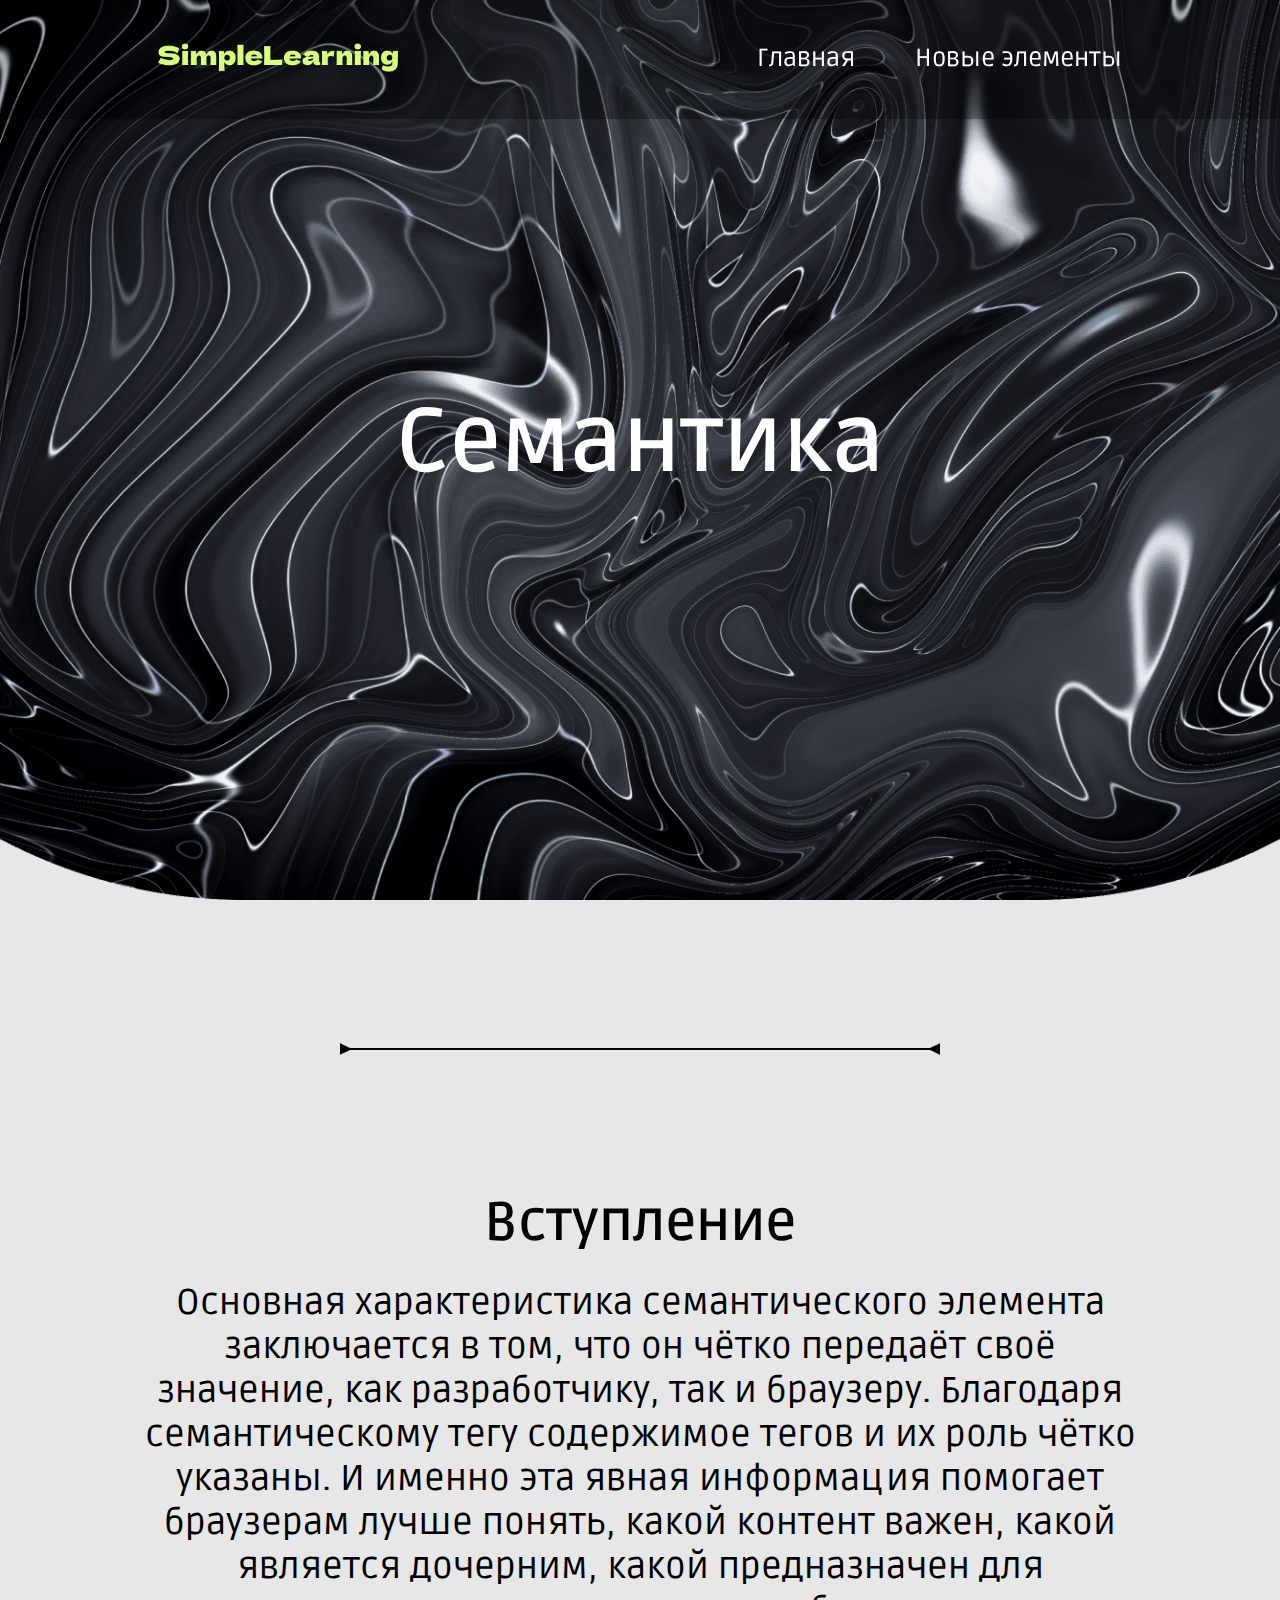
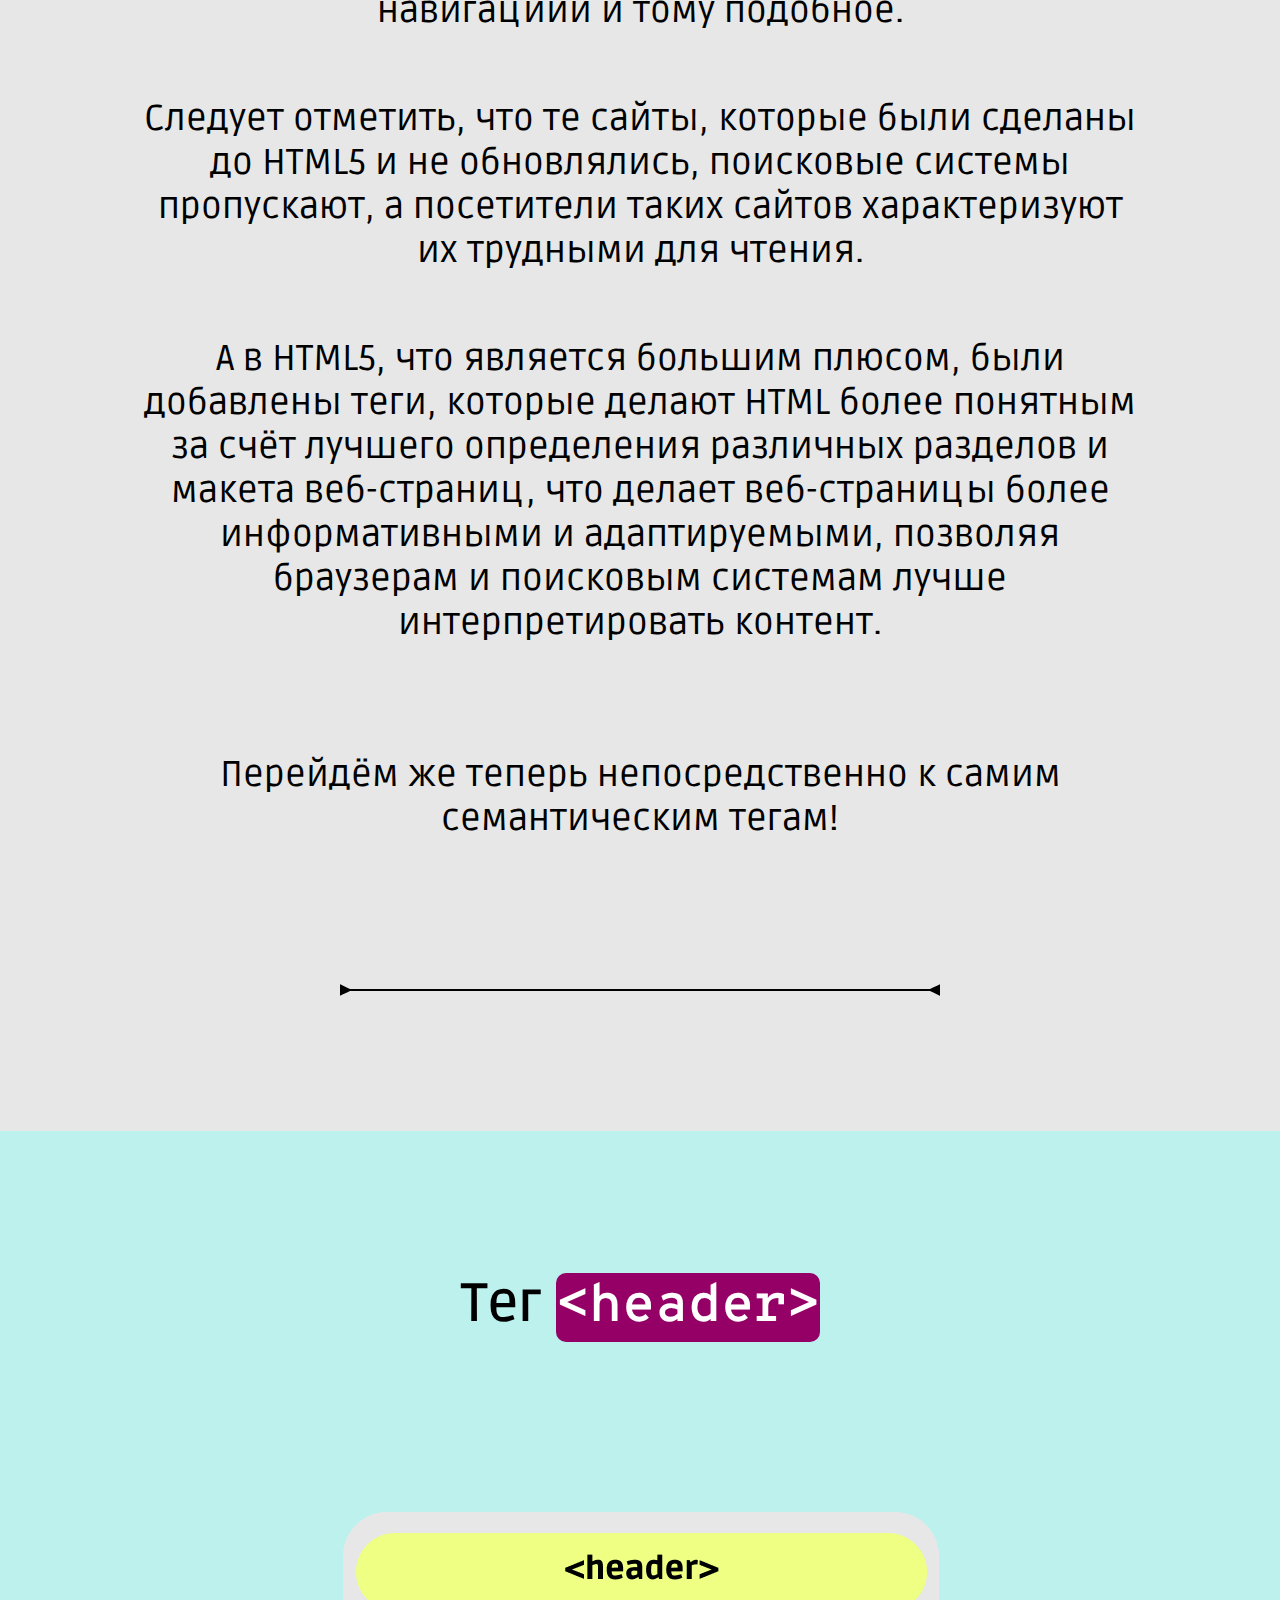
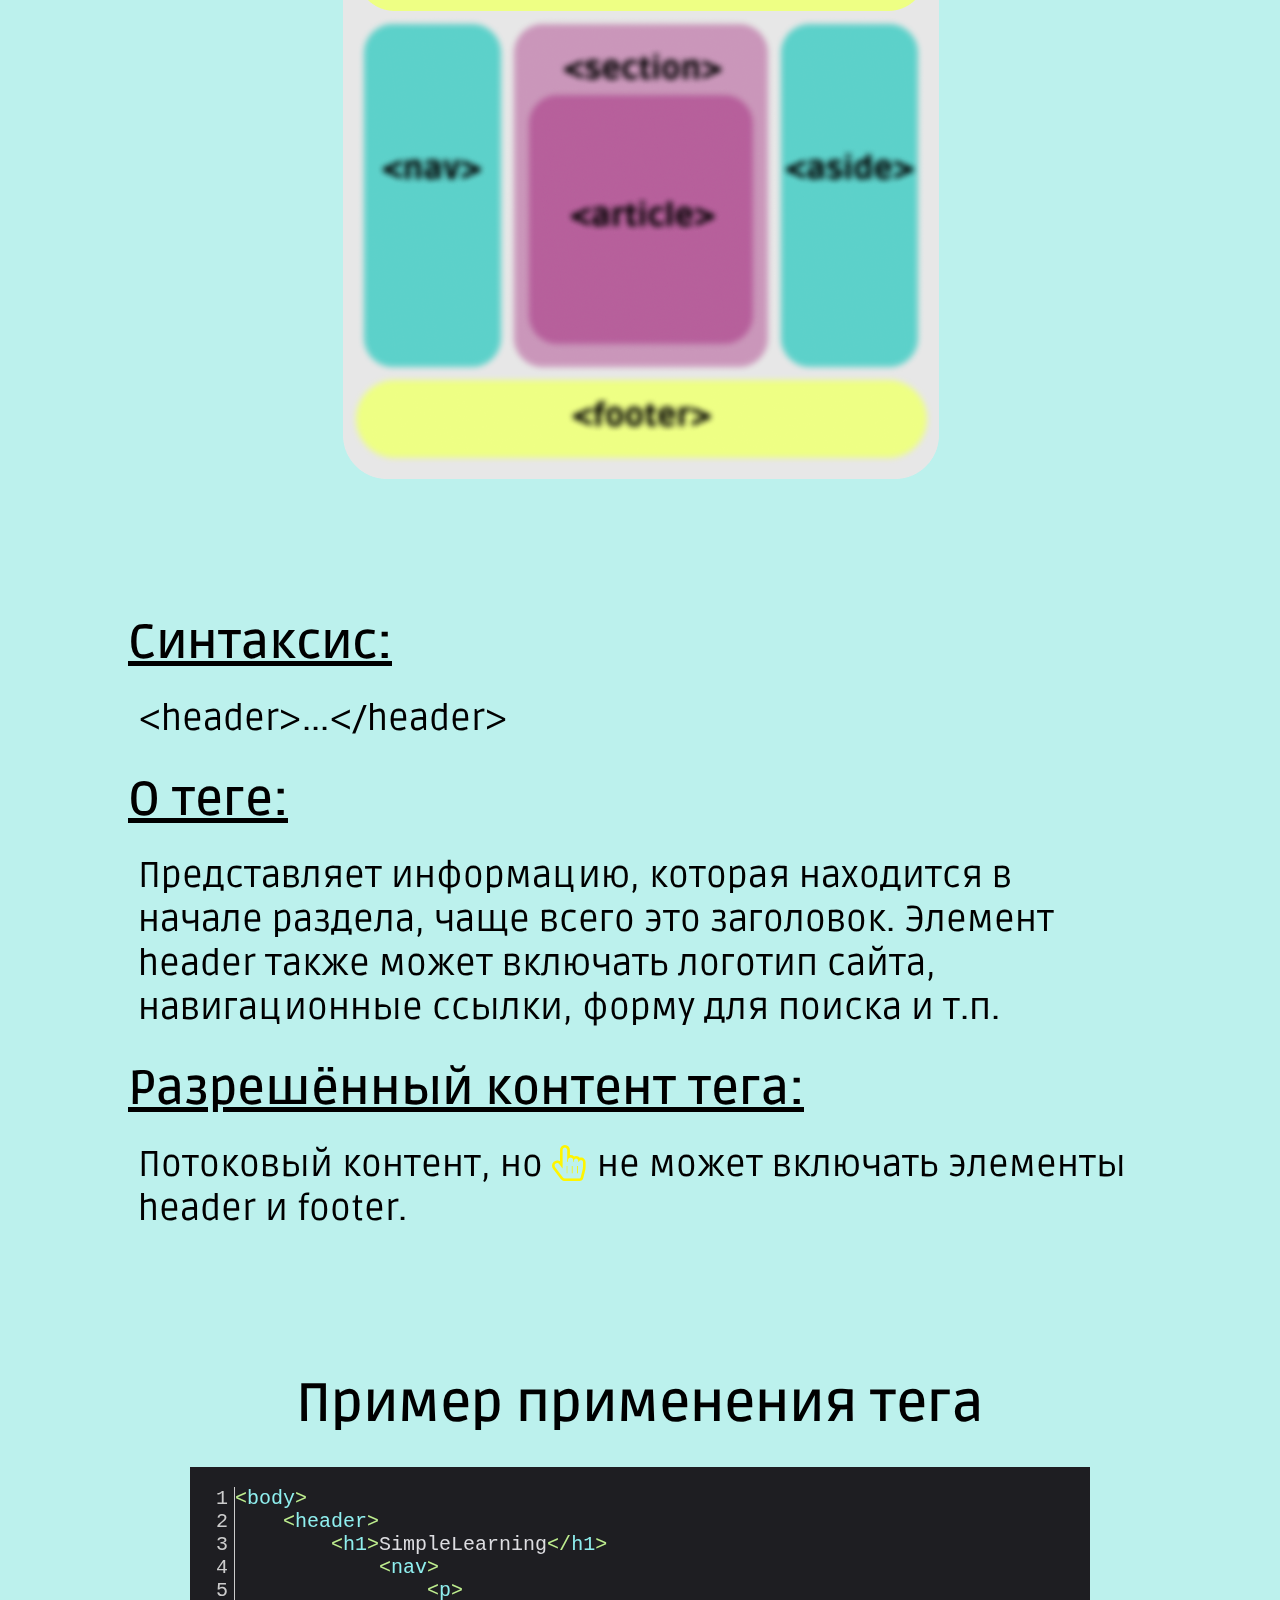
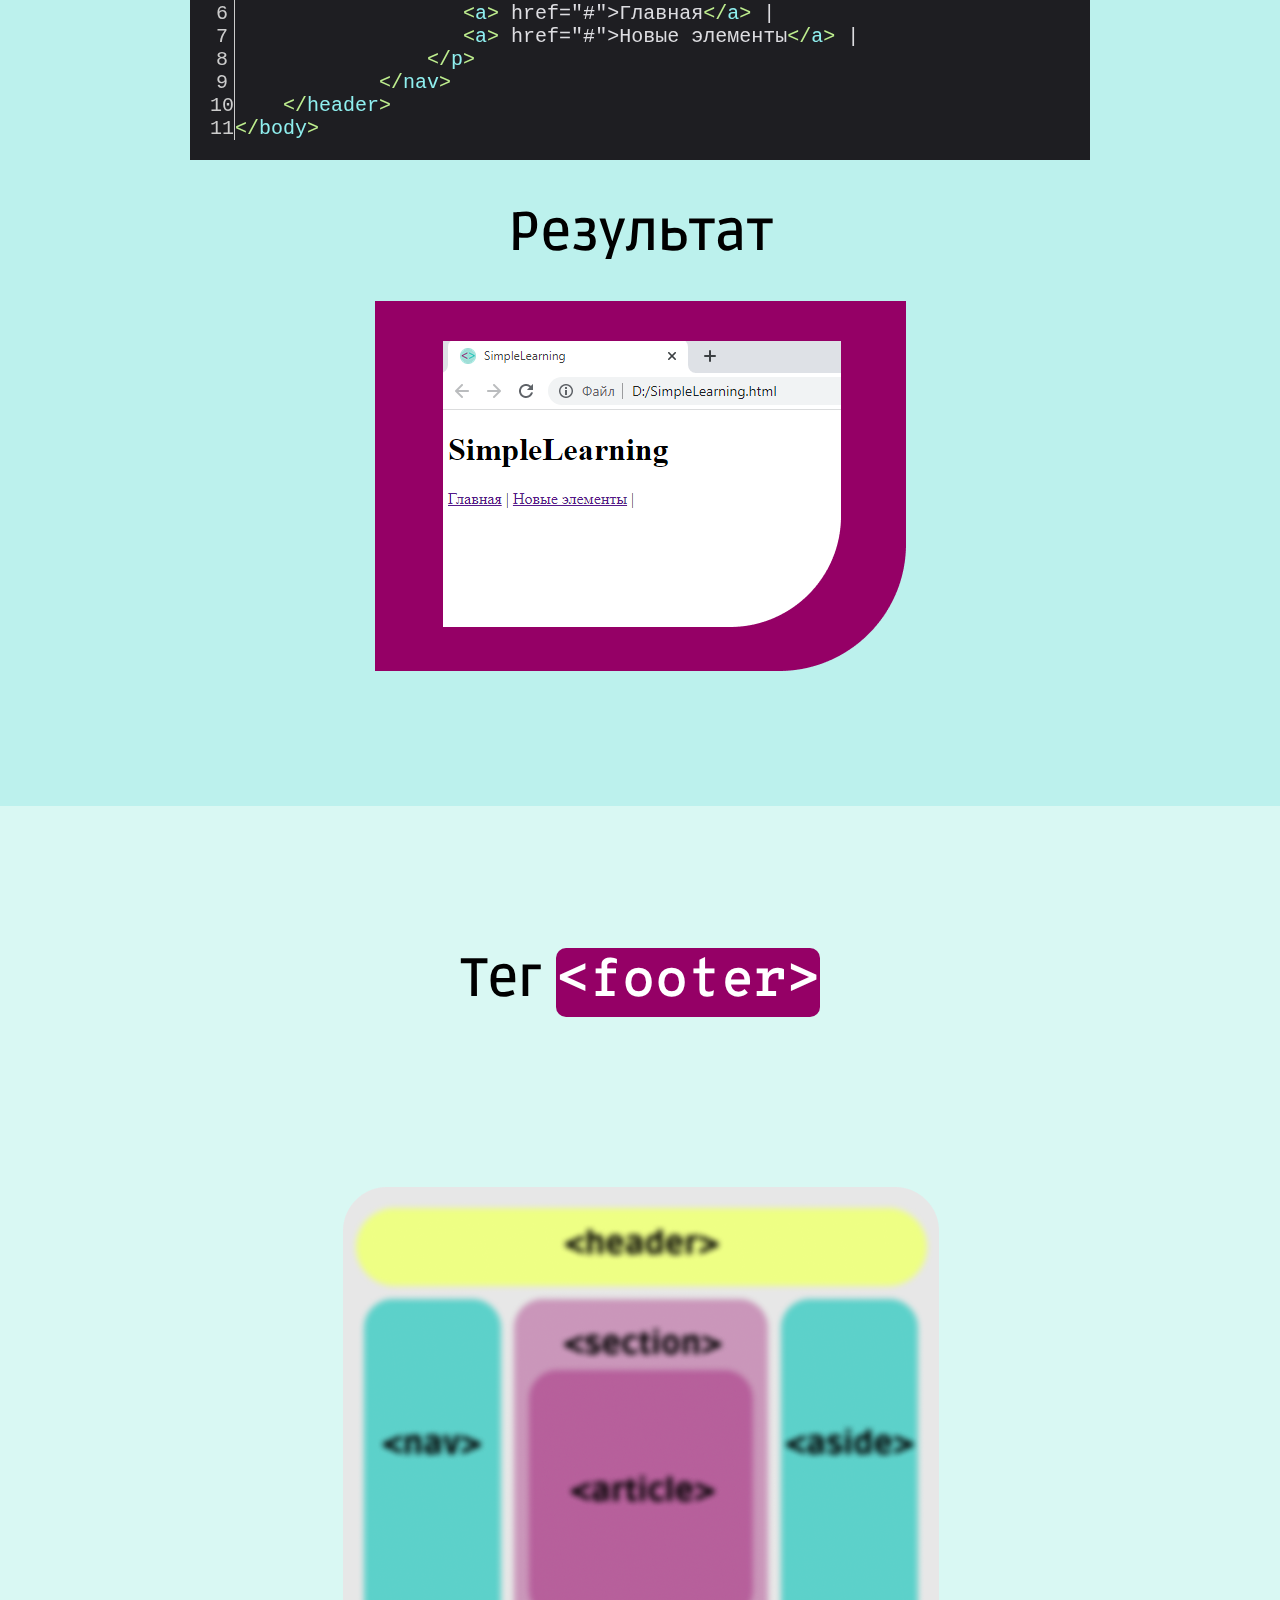
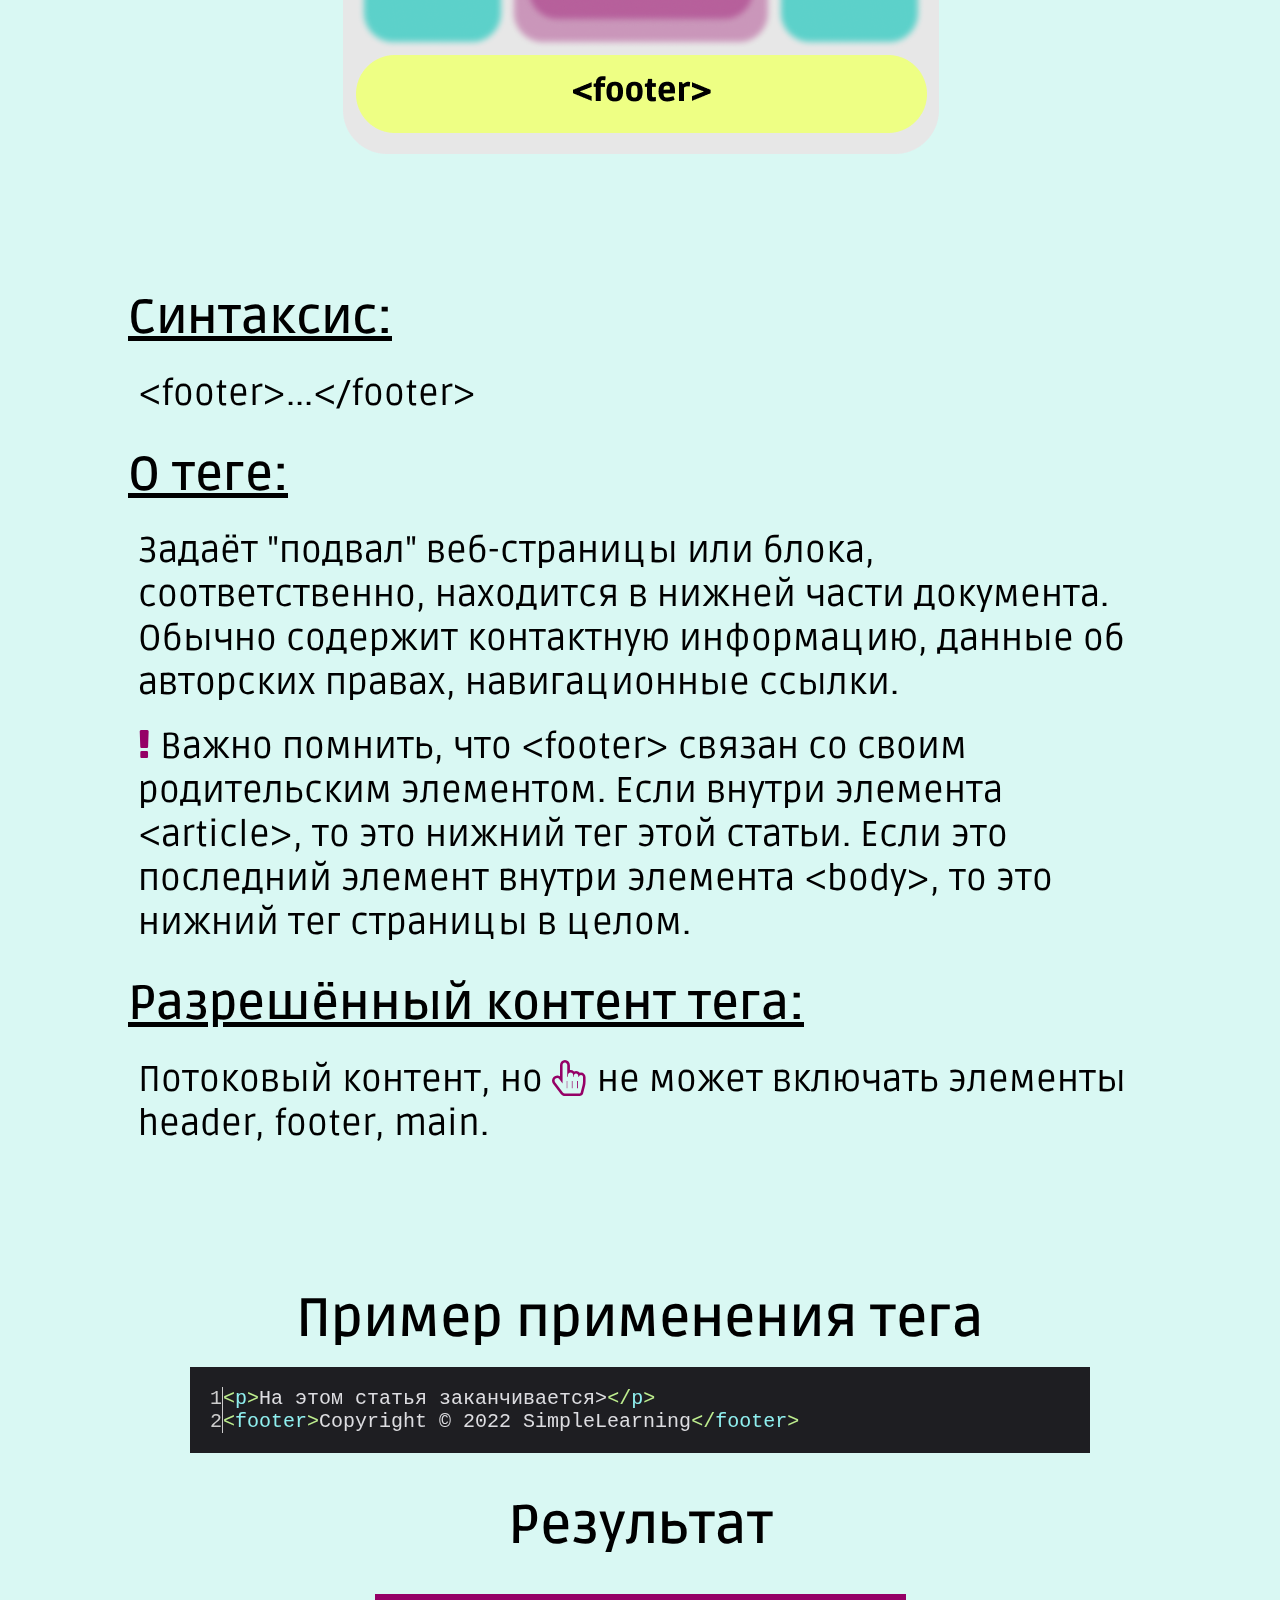
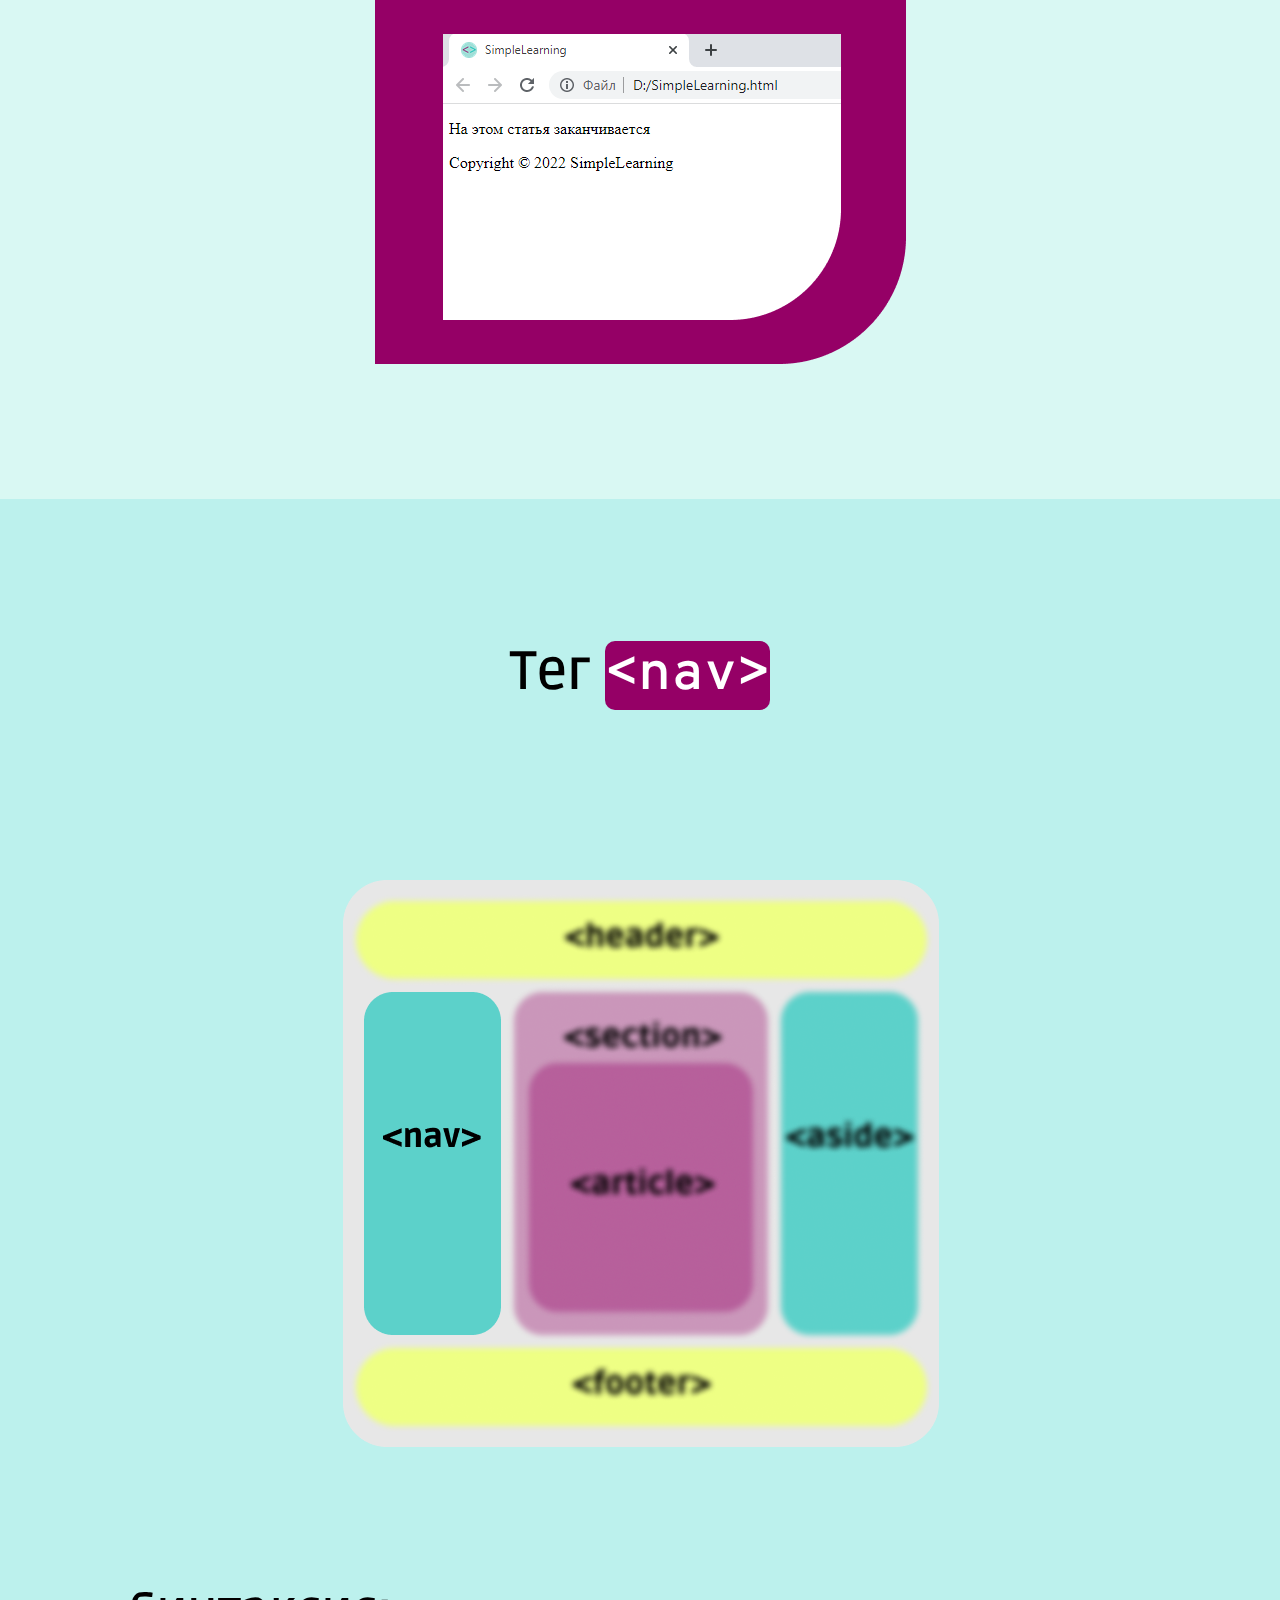
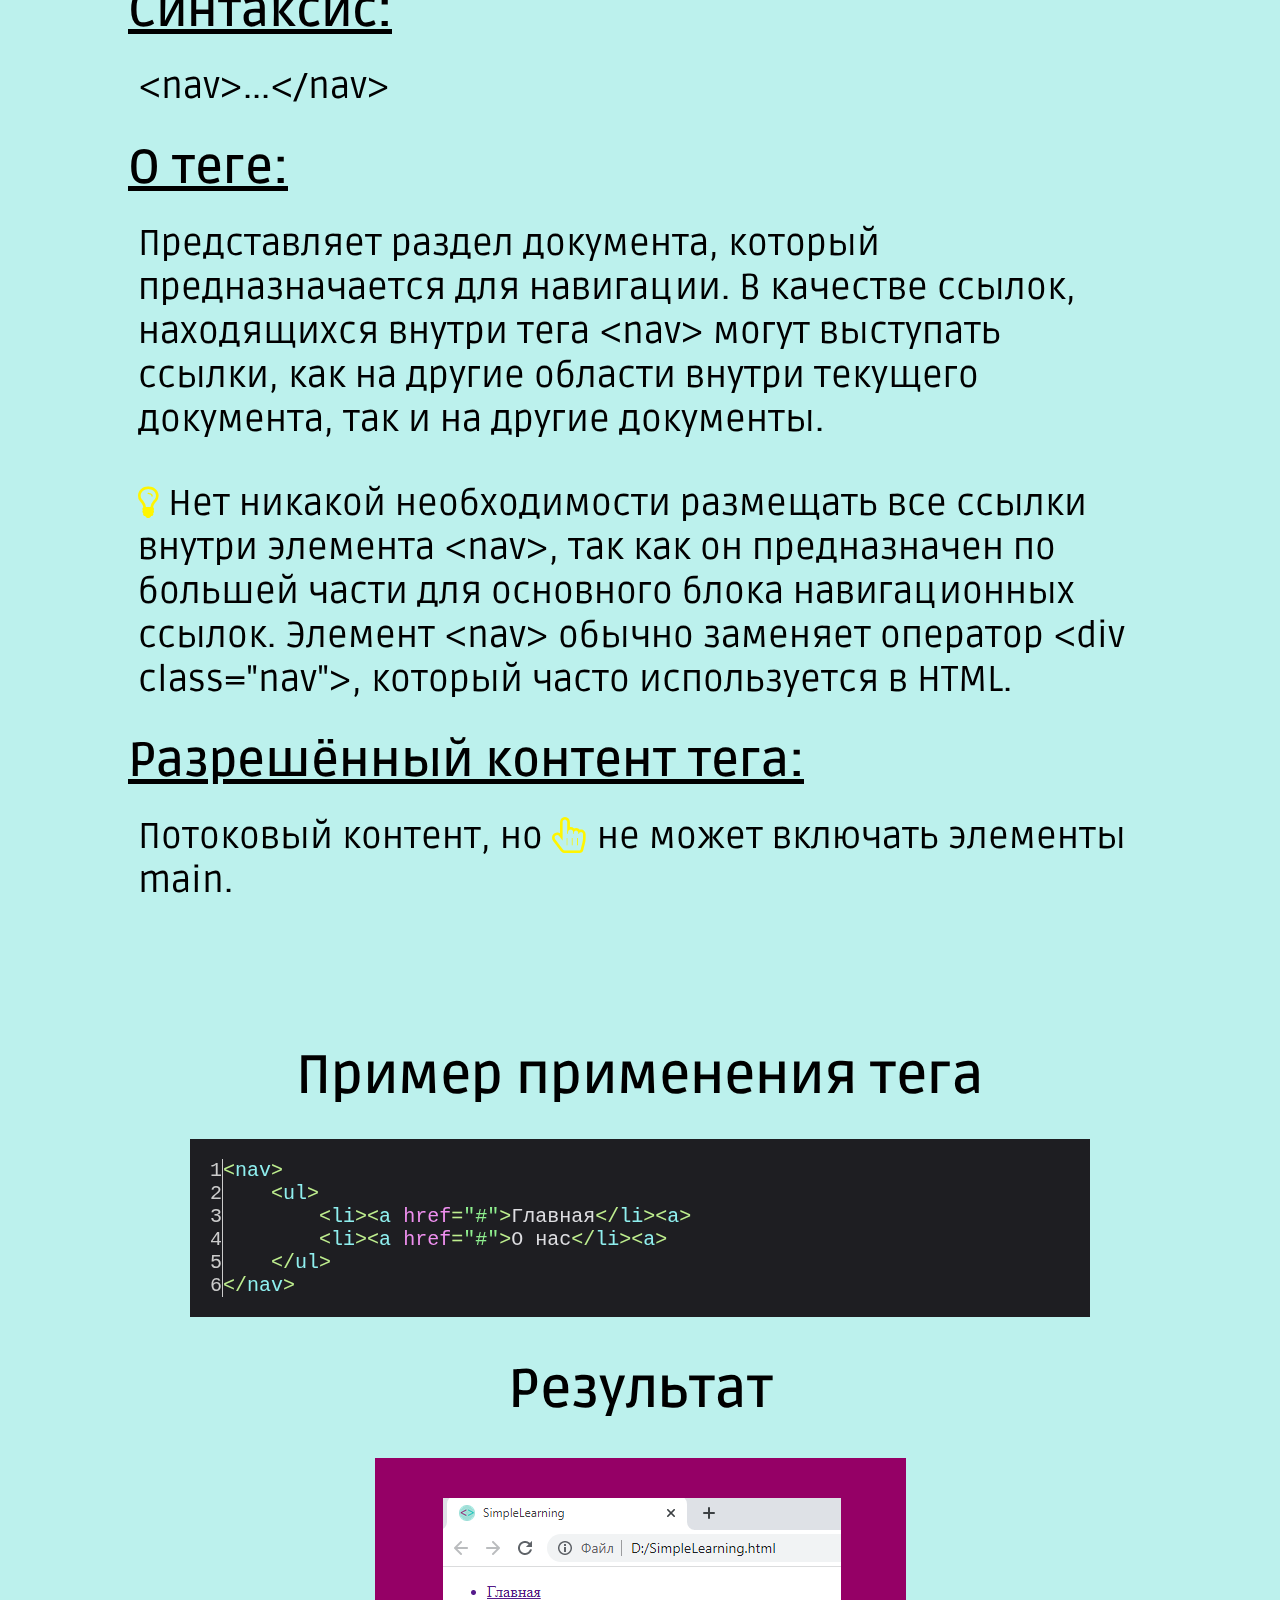
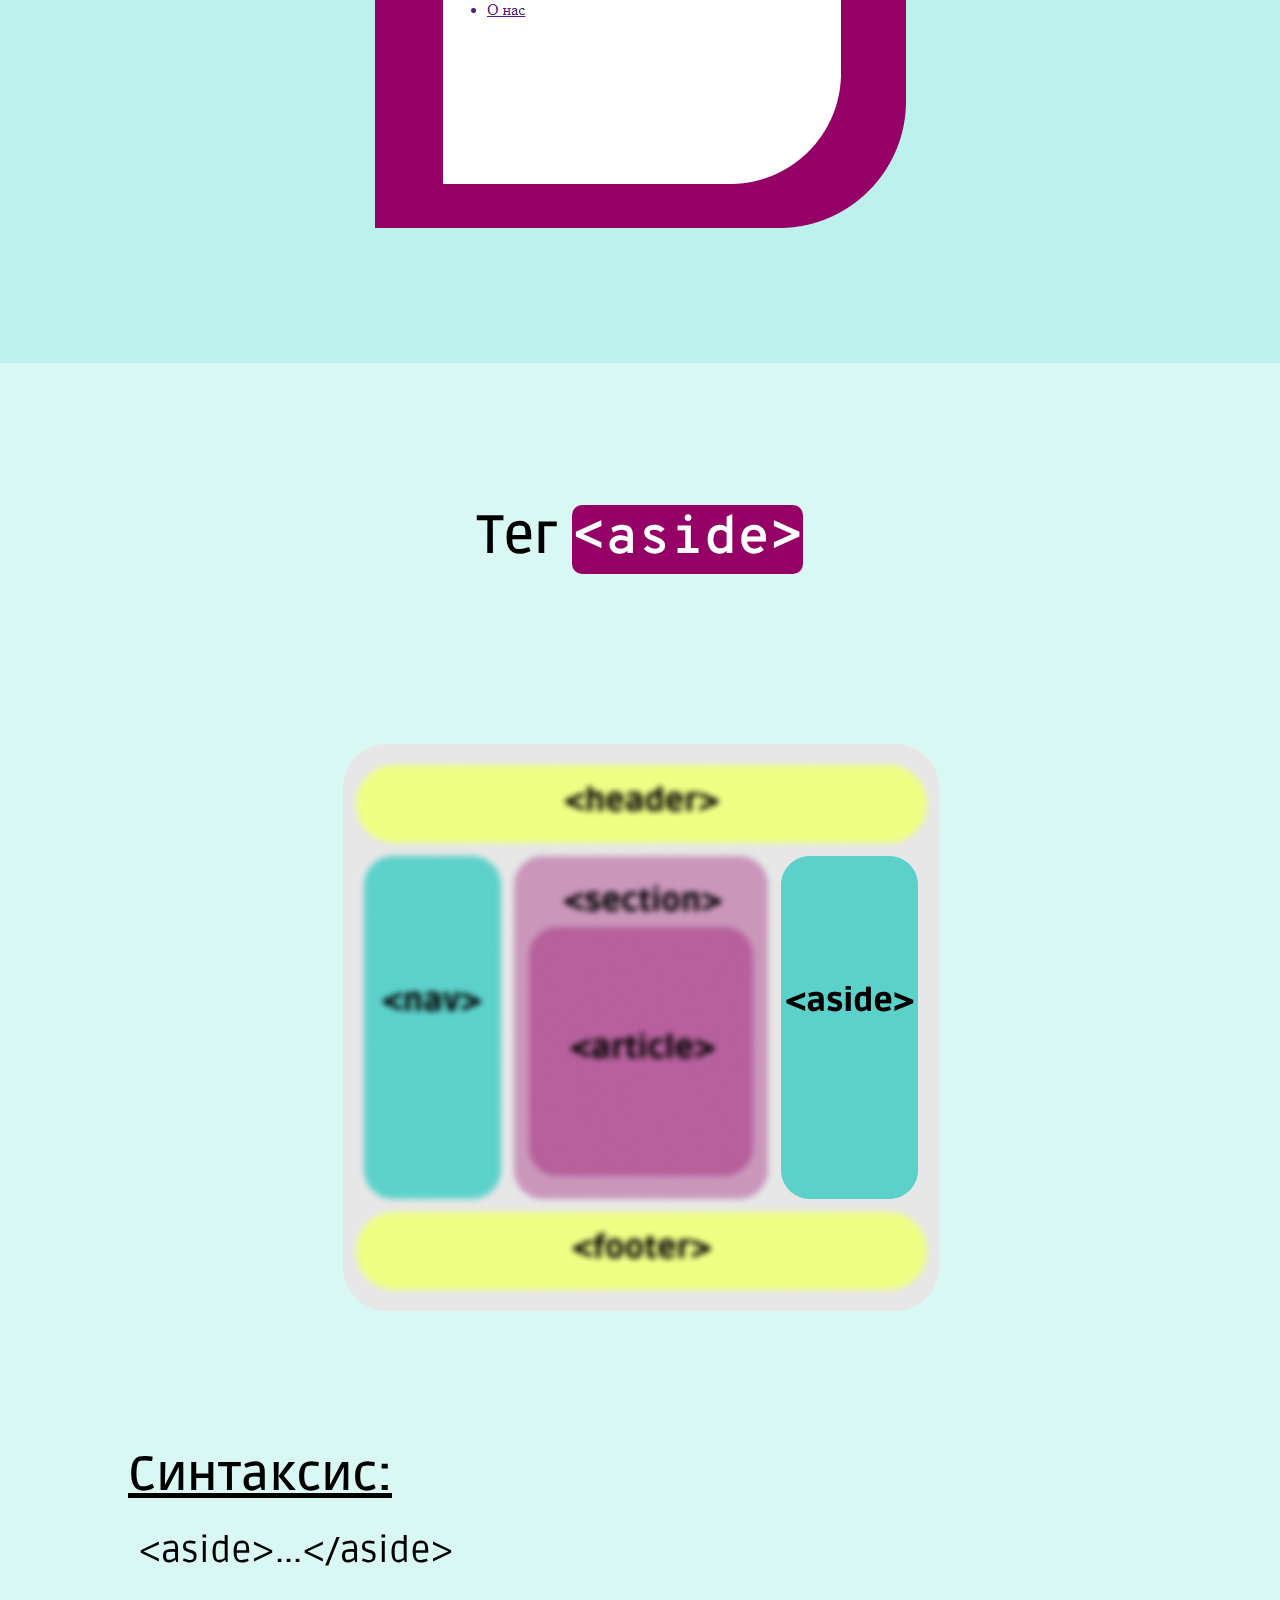
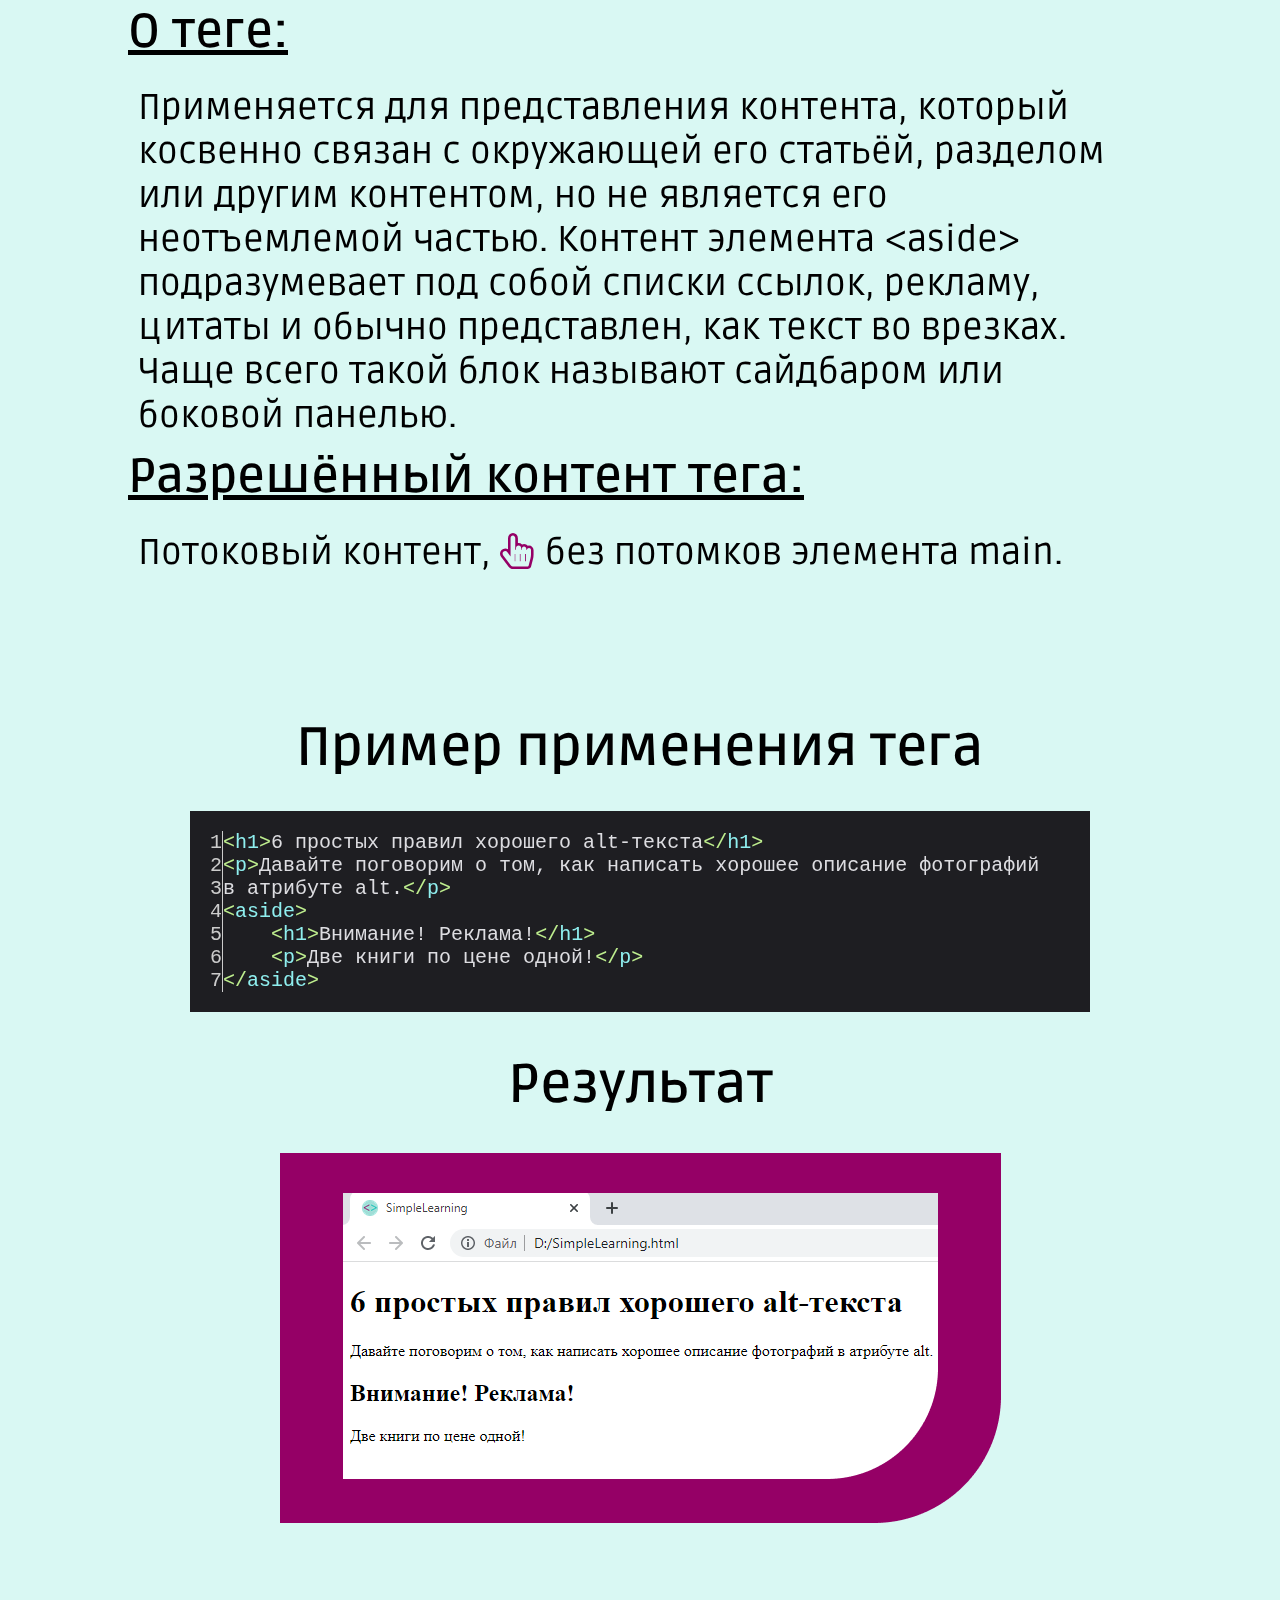
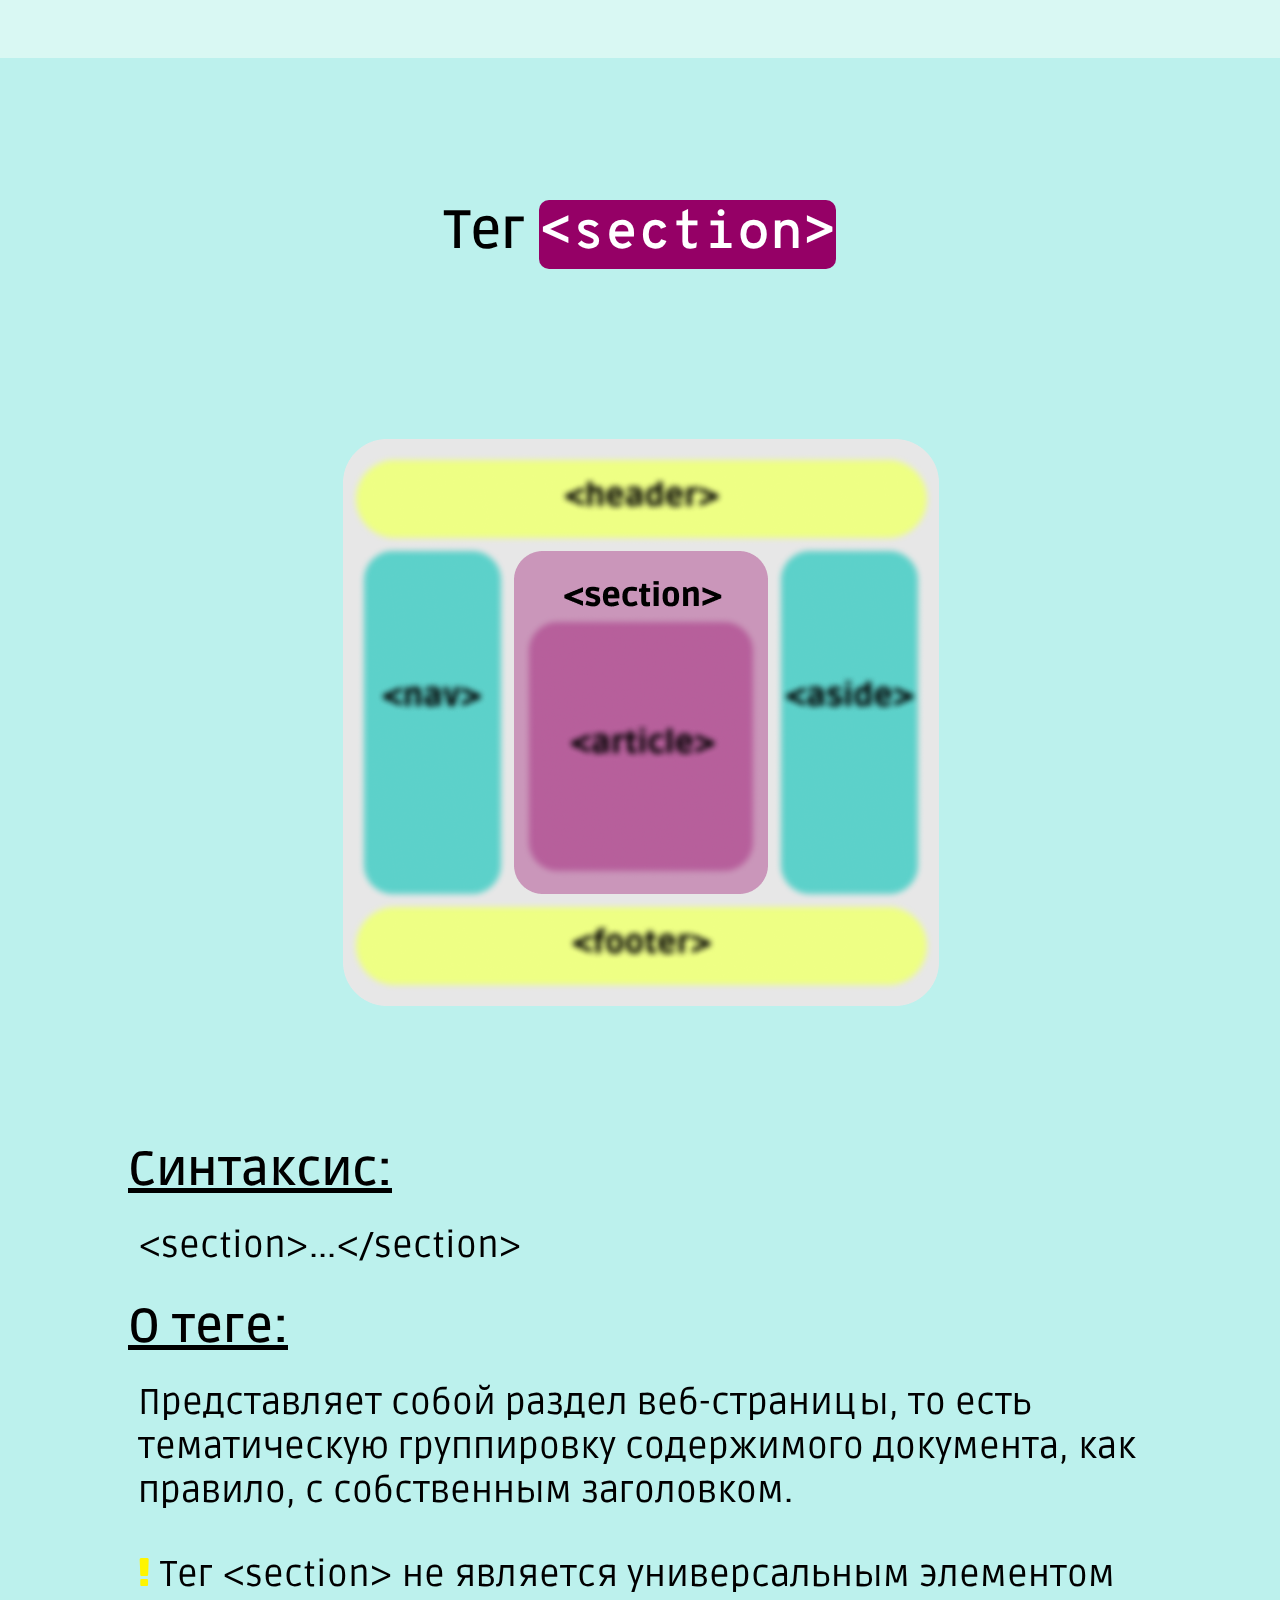
==== commit ec937888: "Add files via upload" ====
--- a/index2(Семантика).html
+++ b/index2(Семантика).html
@@ -67,7 +67,7 @@
         </div>
 
         <div class="block-for-tag-image">
-            <img src="images/headertag_image.png" alt=""/>
+            <img src="images/headertag_image.png" alt="Тег header изображение"/>
         </div>
         <div class="block-page1">
             
@@ -99,7 +99,7 @@
         </pre>
         <div class="html-tag-result">
             <h1>Результат</h1>
-            <img src="images/headertag_result.png" alt=""/>
+            <img src="images/headertag_result.png" alt="Результат кода"/>
         </div>
     </section>
 
@@ -110,7 +110,7 @@
             <h1 id="tag_footer">Тег <span class="tags2">&ltfooter&gt</span></h1>
         </div>
         <div class="block-for-tag-image">
-            <img src="images/footertag_image.png" alt=""/>
+            <img src="images/footertag_image.png" alt="Тег footer изображение"/>
         </div>
         <div class="block-page1">          
             <div class="block-for-tag-description_even">
@@ -132,7 +132,7 @@
         </pre>
         <div class="html-tag-result">
             <h1>Результат</h1>
-            <img src="images/footertag_result.png" alt=""/>
+            <img src="images/footertag_result.png" alt="Результат кода"/>
         </div>
     </section>
 
@@ -143,7 +143,7 @@
             <h1 id="tag_nav">Тег <span class="tags2">&ltnav&gt</span></h1>
         </div>
         <div class="block-for-tag-image">
-            <img src="images/navtag_image.png" alt=""/>
+            <img src="images/navtag_image.png" alt="Тег nav изображение"/>
         </div>
         <div class="block-page1">     
             <div class="block-for-tag-description_odd">
@@ -170,7 +170,7 @@
         </pre>
         <div class="html-tag-result">
             <h1>Результат</h1>
-            <img src="images/navtag_result.png" alt=""/>
+            <img src="images/navtag_result.png" alt="Результат кода"/>
         </div>
     </section>
 
@@ -181,7 +181,7 @@
             <h1 id="tag_aside">Тег <span class="tags2">&ltaside&gt</span></h1>
         </div>
         <div class="block-for-tag-image">
-            <img src="images/asidetag_image.png" alt=""/>
+            <img src="images/asidetag_image.png" alt="Тег aside изображение"/>
         </div>
         <div class="block-page1">     
             <div class="block-for-tag-description_even">
@@ -208,7 +208,7 @@
         </pre>
         <div class="html-tag-result_big_image">
             <h1>Результат</h1>
-            <img src="images/aside_result.png" alt=""/>
+            <img src="images/aside_result.png" alt="Результат кода"/>
         </div>
     </section>
 
@@ -219,7 +219,7 @@
             <h1 id="tag_section">Тег <span class="tags2">&ltsection&gt</span></h1>
         </div>
         <div class="block-for-tag-image">
-            <img src="images/sectiontag_image.png" alt=""/>
+            <img src="images/sectiontag_image.png" alt="Тег section изображение"/>
         </div>
         <div class="block-page1">         
             <div class="block-for-tag-description_odd">
@@ -244,7 +244,7 @@
         </pre>
         <div class="html-tag-result">
             <h1>Результат</h1>
-            <img src="images/sectiontag_result.png" alt=""/>
+            <img src="images/sectiontag_result.png" alt="Результат кода"/>
         </div>
     </section>
 
@@ -255,7 +255,7 @@
             <h1 id="tag_article">Тег <span class="tags2">&ltarticle&gt</span></h1>
         </div>
         <div class="block-for-tag-image">
-            <img src="images/articletag_image.png" alt=""/>
+            <img src="images/articletag_image.png" alt="Тег article изображение"/>
         </div>
         <div class="block-page1">           
             <div class="block-for-tag-description_even">
@@ -281,7 +281,7 @@
         </pre>
         <div class="html-tag-result_big_image">
             <h1>Результат</h1>
-            <img src="images/articletag_result.png" alt=""/>
+            <img src="images/articletag_result.png" alt="Результат кода"/>
         </div>
     </section>
 
@@ -339,7 +339,7 @@
         </pre>
         <div class="html-tag-result">
             <h1>Результат</h1>
-            <img src="images/figcaptiontag_result.png" alt=""/>
+            <img src="images/figcaptiontag_result.png" alt="Результат кода"/>
         </div>
     </section>
 
@@ -374,7 +374,7 @@
         </pre>
         <div class="html-tag-result_big_image">
             <h1>Результат</h1>
-            <img src="images/maintag_result.png" alt=""/>
+            <img src="images/maintag_result.png" alt="Результат кода"/>
         </div>
     </section>
     
@@ -442,9 +442,9 @@
         </pre>
         <div class="html-tag-result-two_images">
             <h1>Результат</h1>
-            <img src="images/bditag_result.png" alt=""/>
+            <img src="images/bditag_result.png" alt="Результат кода"/>
             <h1>Результат без применения тега</h1>
-            <img src="images/bditag_result2.png" alt=""/>
+            <img src="images/bditag_result2.png" alt="Результат кода"/>
         </div>
         
     </section>
@@ -475,7 +475,7 @@
         </pre>
         <div class="html-tag-result">
             <h1>Результат</h1>
-            <img src="images/marktag_result.png" alt=""/>
+            <img src="images/marktag_result.png" alt="Результат кода"/>
         </div>
     </section>
 
@@ -524,7 +524,7 @@
         </pre>
         <div class="html-tag-result_big_image">
             <h1>Результат</h1>
-            <img src="images/timetag_result.png" alt=""/>
+            <img src="images/timetag_result.png" alt="Результат кода"/>
         </div>       
     </section>
 
@@ -554,7 +554,7 @@
         </pre>
         <div class="html-tag-result_big_image">
             <h1>Результат</h1>
-            <img src="images/wbrtag_result.png" alt=""/>
+            <img src="images/wbrtag_result.png" alt="Результат кода"/>
         </div>
     </section>
 
@@ -574,7 +574,7 @@
             Терпение и труд всё перетрут! <i class="fa fa-hand-rock-o" aria-hidden="true"></i>
         </div>
         <div>
-            <a href="index.html"><img src="images/logofooter.png" alt="Лого"></a>
+            <a href="index.html"><img src="images/logofooter.png" alt="Логотип"></a>
         </div>
     </section>
     
--- a/style.css
+++ b/style.css
@@ -105,7 +105,7 @@
 .header {
     min-height: 100vh;
     width: 100%;
-    background-image: url(images/background.png);
+    background-image: url(images/background1.png);
     background-size: cover;
     background-position: center;
     position: relative;
@@ -118,7 +118,7 @@
 .header2 {
     min-height: 100vh;
     width: 100%;
-    background-image: url(images/background_semantics.png);
+    background-image: url(images/background_semantics1.png);
     background-size: cover;
     background-repeat: no-repeat;
     background-position: center;
@@ -752,6 +752,15 @@
     }
 }
 
+@media (max-width:440px) {
+    .Jobs img {
+        max-width: 300px;
+    }
+    .quote {
+        border: none;
+    }
+}
+
 /*----------- Footer -------------*/
 
 .footer {
@@ -763,7 +772,7 @@
     justify-content: space-around;
     padding-bottom: 50px;
     height: 100%;
-    background-image: url(images/backgroundfooter.png);
+    background-image: url(images/backgroundfooter1.png);
     font-family: 'Ruda', sans-serif; 
     -webkit-box-shadow: 0px -5px 5px -4px rgba(34, 60, 80, 0.61);
     -moz-box-shadow: 0px -5px 5px -4px rgba(34, 60, 80, 0.61);
@@ -1038,6 +1047,7 @@
     margin-top: 10px;   
 }
 
+
 .html-tag-result img {
     margin-top: 20px;  
     margin-bottom: 130px;
@@ -1063,8 +1073,13 @@
 @media (max-width: 590px) {
     .html-tag-result img {
         width: 330px;
-    }
-    
+    }   
+}
+
+@media (max-width: 440px) {
+    .html-tag-result img{
+        width: 300px;
+    }
 }
 
 /*----------- Tag Aside (big image) -------------*/
@@ -1591,7 +1606,7 @@
     justify-content: space-around;
     padding-bottom: 50px;
     height: 100%;
-    background-image: url(images/backgroundfooter_page2.png);
+    background-image: url(images/backgroundfooter_page2_2.png);
     font-family: 'Ruda', sans-serif; 
     -webkit-box-shadow: 0px -5px 5px -4px rgba(34, 60, 80, 0.61);
     -moz-box-shadow: 0px -5px 5px -4px rgba(34, 60, 80, 0.61);
@@ -1602,7 +1617,7 @@
 .header3 {
     min-height: 100vh;
     width: 100%;
-    background-image: url(images/background_graphics.png);
+    background-image: url(images/background_graphics1.png);
     background-size: cover;
     background-repeat: no-repeat;
     background-position: center;
@@ -1642,7 +1657,7 @@
     justify-content: space-around;
     padding-bottom: 50px;
     height: 100%;
-    background-image: url(images/backgroundfooter_page3.png);
+    background-image: url(images/backgroundfooter_page3_3.png);
     font-family: 'Ruda', sans-serif; 
     -webkit-box-shadow: 0px -5px 5px -4px rgba(34, 60, 80, 0.61);
     -moz-box-shadow: 0px -5px 5px -4px rgba(34, 60, 80, 0.61);
@@ -1653,7 +1668,7 @@
 .header4 {
     min-height: 100vh;
     width: 100%;
-    background-image: url(images/background_interaction.png);
+    background-image: url(images/background_interaction1.png);
     background-size: cover;
     background-repeat: no-repeat;
     background-position: center;
@@ -1686,6 +1701,12 @@
 @media screen and (max-width: 700px) {
     .text-title-burgundy h1 {
         font-size: 40px;
+    }
+}
+
+@media screen and (max-width: 440px) {
+    .text-title-burgundy h1 {
+        font-size: 36px;
     }
 }
 
@@ -1699,7 +1720,7 @@
     justify-content: space-around;
     padding-bottom: 50px;
     height: 100%;
-    background-image: url(images/backgroundfooter_page4.png);
+    background-image: url(images/backgroundfooter_page4_4.png);
     font-family: 'Ruda', sans-serif; 
     -webkit-box-shadow: 0px -5px 5px -4px rgba(34, 60, 80, 0.61);
     -moz-box-shadow: 0px -5px 5px -4px rgba(34, 60, 80, 0.61);
@@ -1710,7 +1731,7 @@
 .header5 {
     min-height: 100vh;
     width: 100%;
-    background-image: url(images/background_multimedia.png);
+    background-image: url(images/background_multimedia1.png);
     background-size: cover;
     background-repeat: no-repeat;
     background-position: center;
@@ -1719,6 +1740,34 @@
     background-color: #E7E7E7;
     font-family: 'Ruda', sans-serif; 
 }
+.text-title-white {
+    width: 90%;
+    color: #ffffff;
+    position: absolute;
+    top: 50%;
+    left: 50%;
+    transform: translate(-50%, -50%);
+    text-align: center;
+}
+.text-title-white h1 {
+    font-size: 100px;
+}
+@media screen and (max-width: 990px) {
+    .text-title-white h1 {
+        font-size: 70px;
+    }
+}
+@media screen and (max-width: 700px) {
+    .text-title-white h1 {
+        font-size: 40px;
+    }
+}
+@media screen and (max-width: 440px) {
+    .text-title-white h1 {
+        font-size: 36px;
+    }
+}
+
 
 /*---------- Footer For Fifth Page ----------------*/
 .footer5 {
@@ -1730,7 +1779,7 @@
     justify-content: space-around;
     padding-bottom: 50px;
     height: 100%;
-    background-image: url(images/backgroundfooter_page5.png);
+    background-image: url(images/backgroundfooter_page5_5.png);
     font-family: 'Ruda', sans-serif; 
     -webkit-box-shadow: 0px -5px 5px -4px rgba(34, 60, 80, 0.61);
     -moz-box-shadow: 0px -5px 5px -4px rgba(34, 60, 80, 0.61);
@@ -1839,15 +1888,22 @@
 @media (max-width: 590px) {
     .html-tag-result-two_images img {
         width: 330px;
-    }
-    
+    }    
+}
+
+@media (max-width: 440px) {
+
+    .html-tag-result-two_images img{
+        width: 300px;
+    }
+
 }
 
 /*---------- Header for Sixth Page About Form Elements ----------------*/
 .header6 {
     min-height: 100vh;
     width: 100%;
-    background-image: url(images/background_form.png);
+    background-image: url(images/background_form1.png);
     background-size: cover;
     background-repeat: no-repeat;
     background-position: center;
@@ -1867,7 +1923,7 @@
     justify-content: space-around;
     padding-bottom: 50px;
     height: 100%;
-    background-image: url(images/backgroundfooter_page6.png);
+    background-image: url(images/backgroundfooter_page6_6.png);
     font-family: 'Ruda', sans-serif; 
     -webkit-box-shadow: 0px -5px 5px -4px rgba(34, 60, 80, 0.61);
     -moz-box-shadow: 0px -5px 5px -4px rgba(34, 60, 80, 0.61);
@@ -1878,7 +1934,7 @@
 .header7 {
     min-height: 100vh;
     width: 100%;
-    background-image: url(images/background_ruby.png);
+    background-image: url(images/background_ruby1.png);
     background-size: cover;
     background-repeat: no-repeat;
     background-position: center;
@@ -1918,7 +1974,7 @@
     justify-content: space-around;
     padding-bottom: 50px;
     height: 100%;
-    background-image: url(images/backgroundfooter_page7.png);
+    background-image: url(images/backgroundfooter_page7_7.png);
     font-family: 'Ruda', sans-serif; 
     -webkit-box-shadow: 0px -5px 5px -4px rgba(34, 60, 80, 0.61);
     -moz-box-shadow: 0px -5px 5px -4px rgba(34, 60, 80, 0.61);
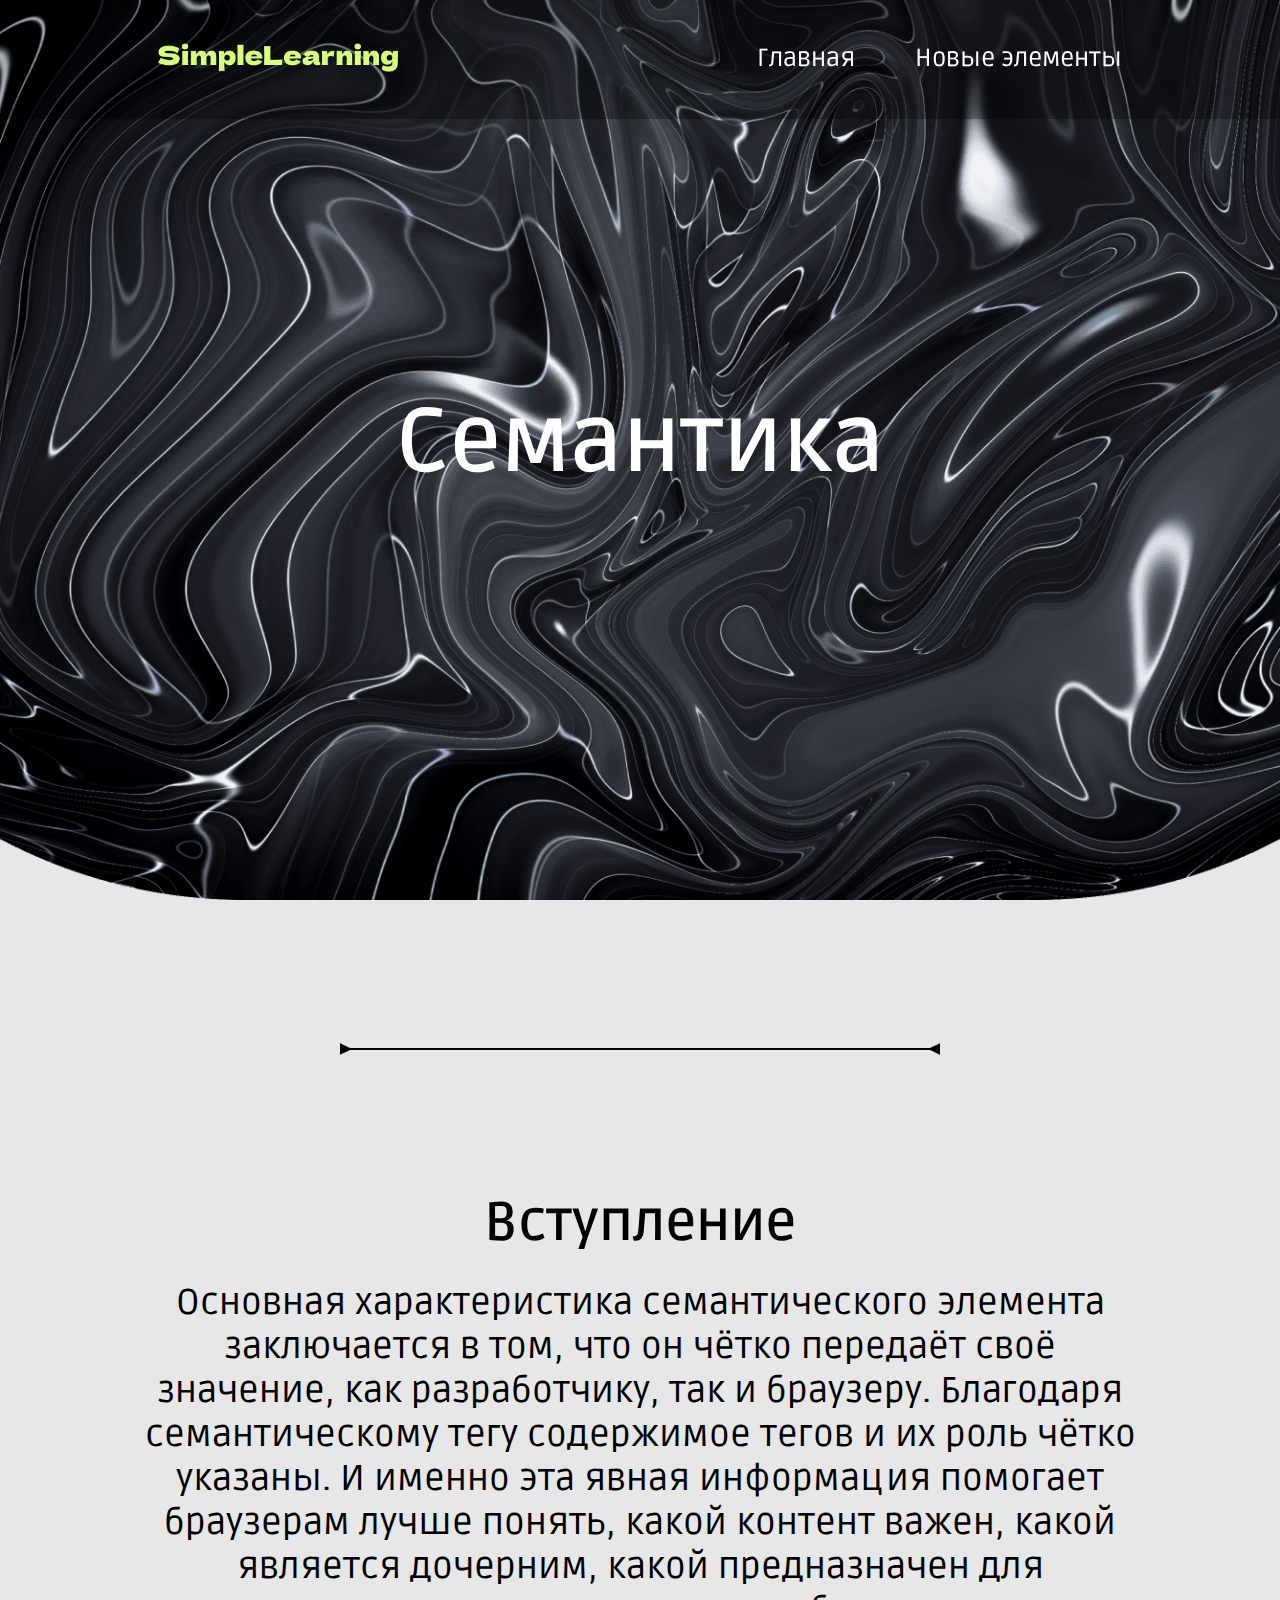
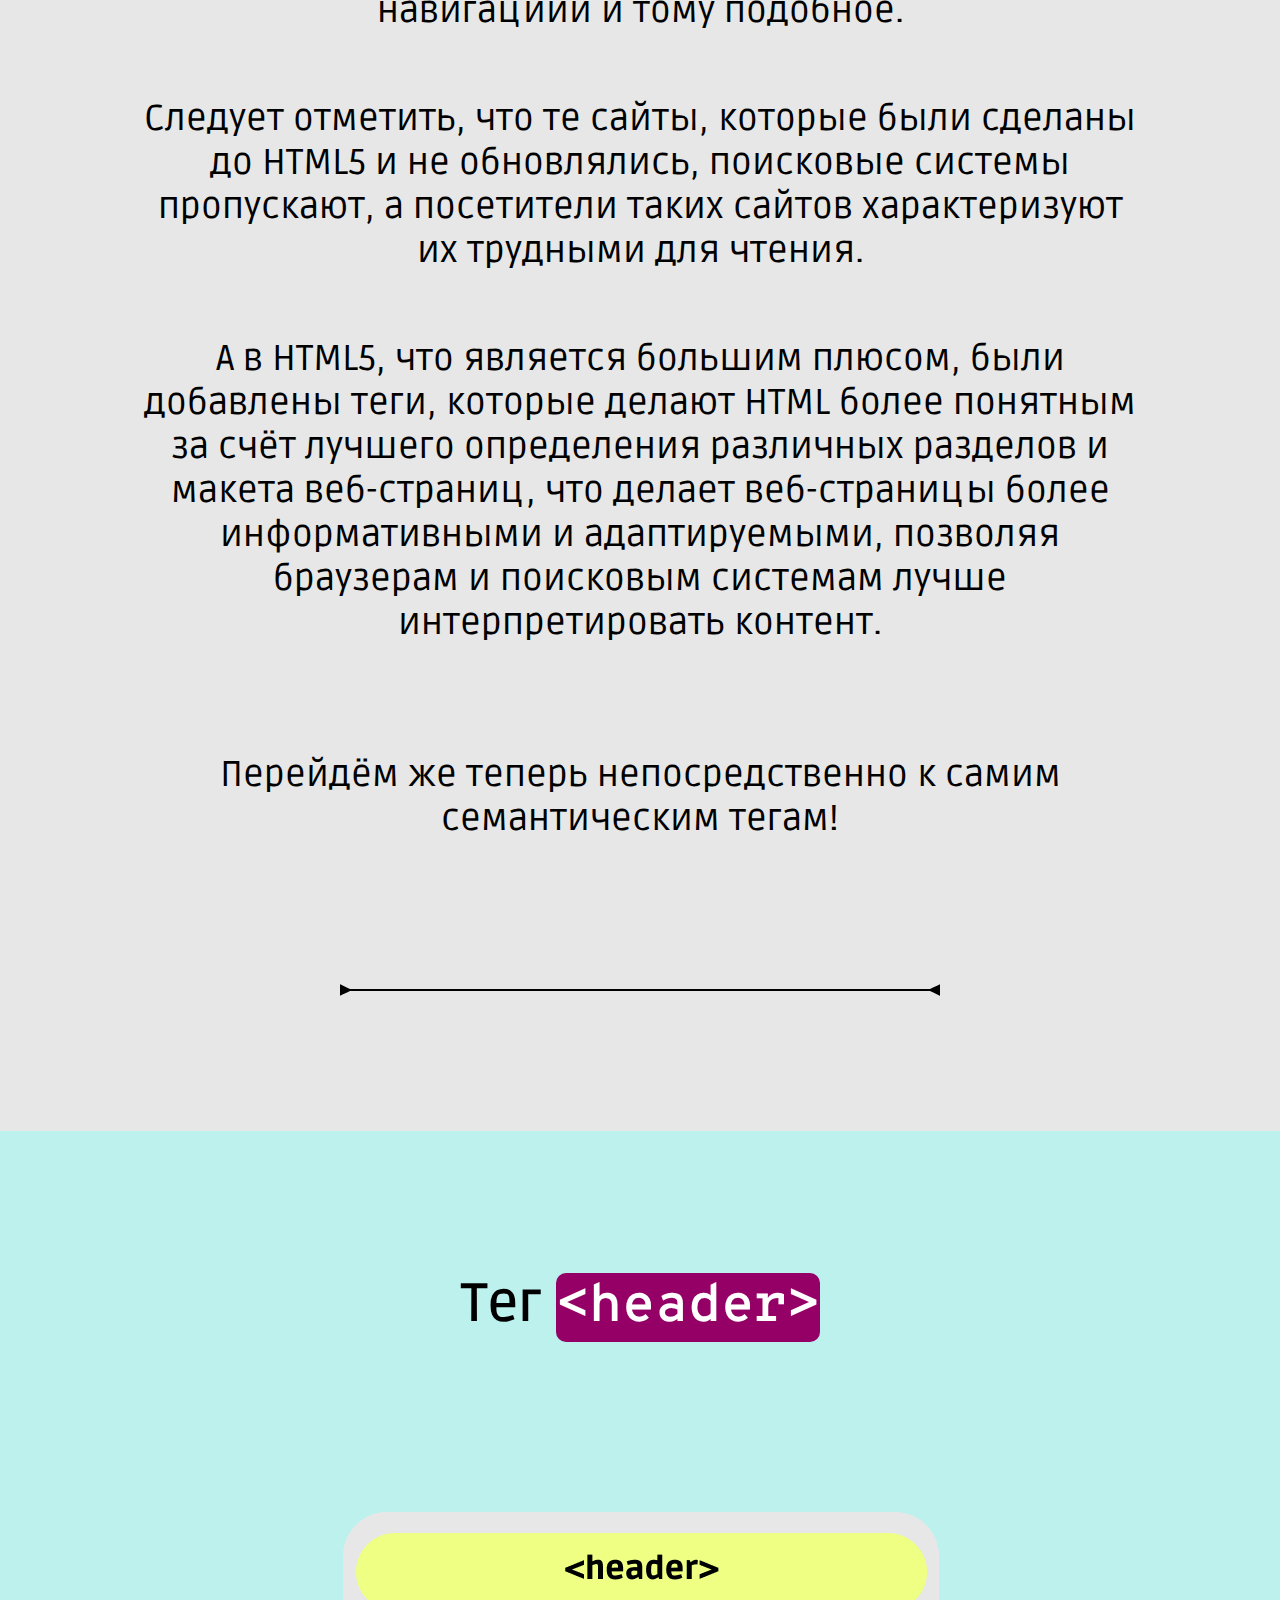
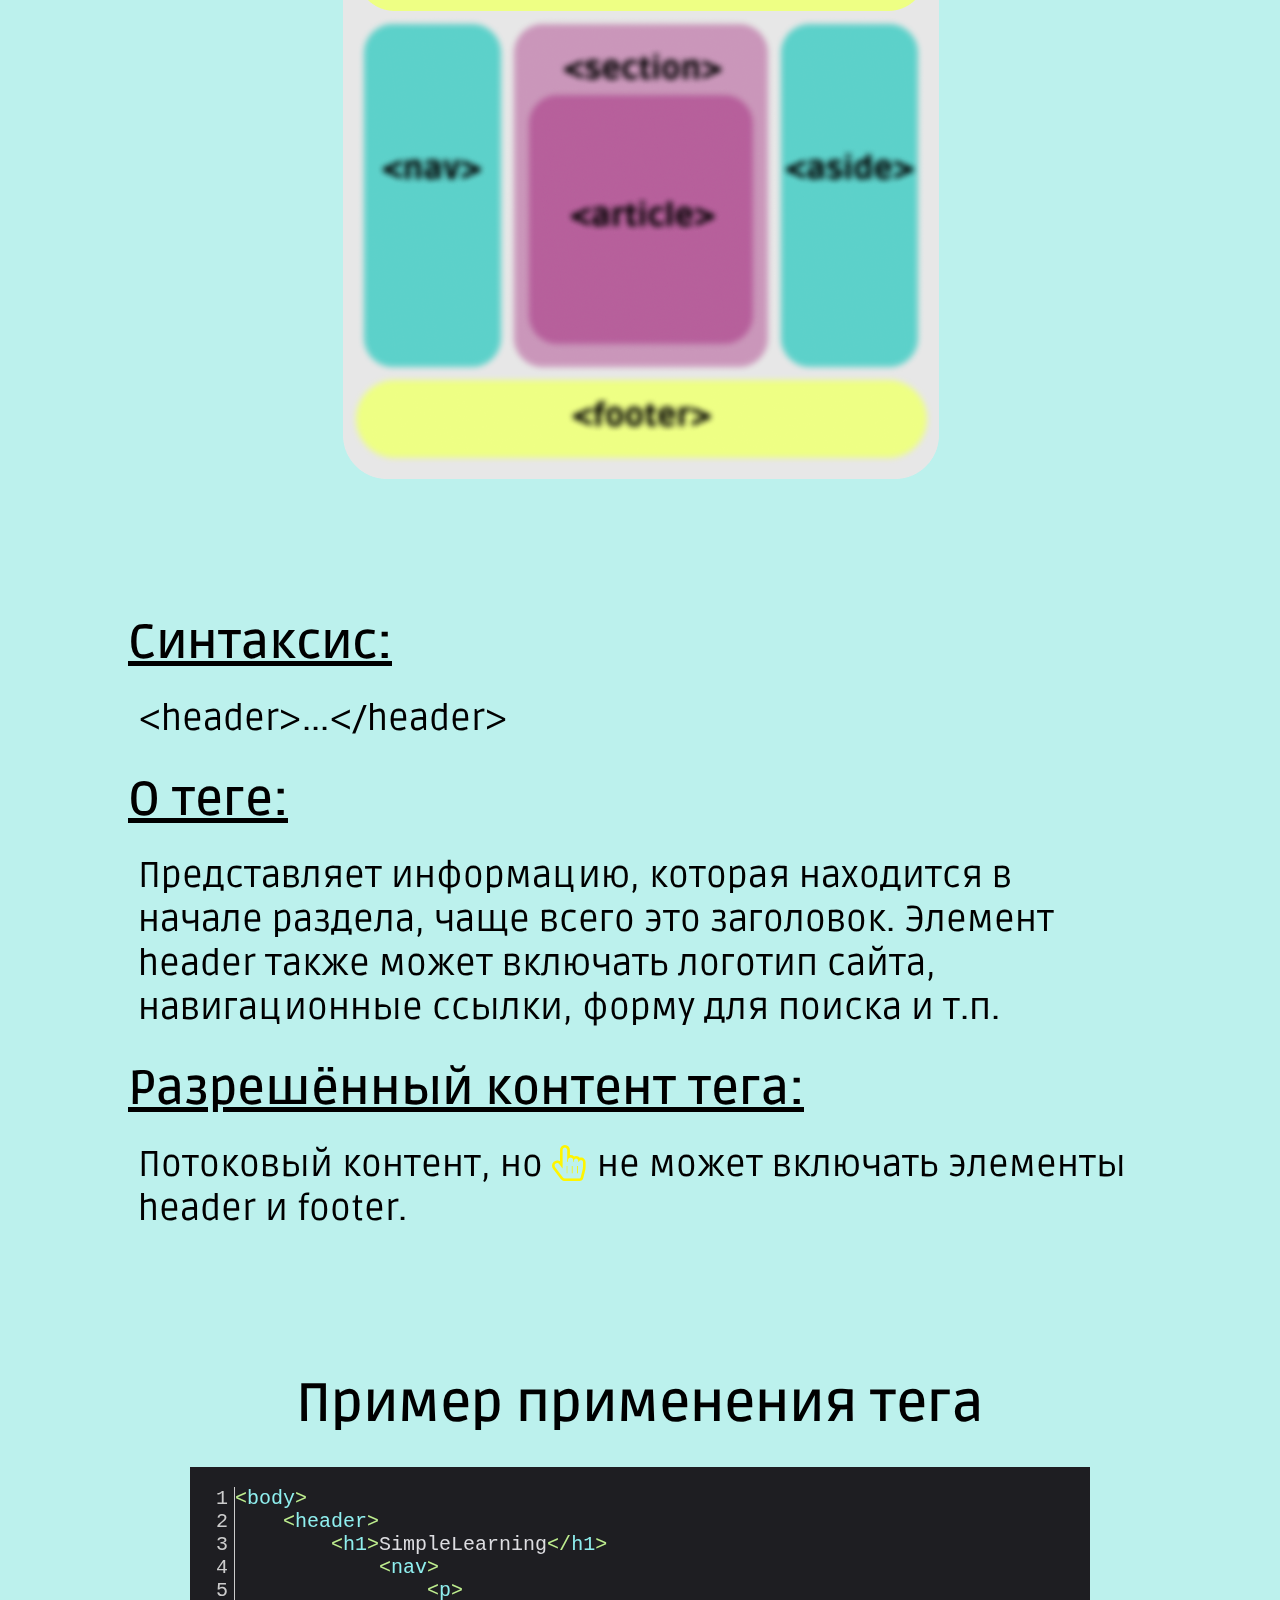
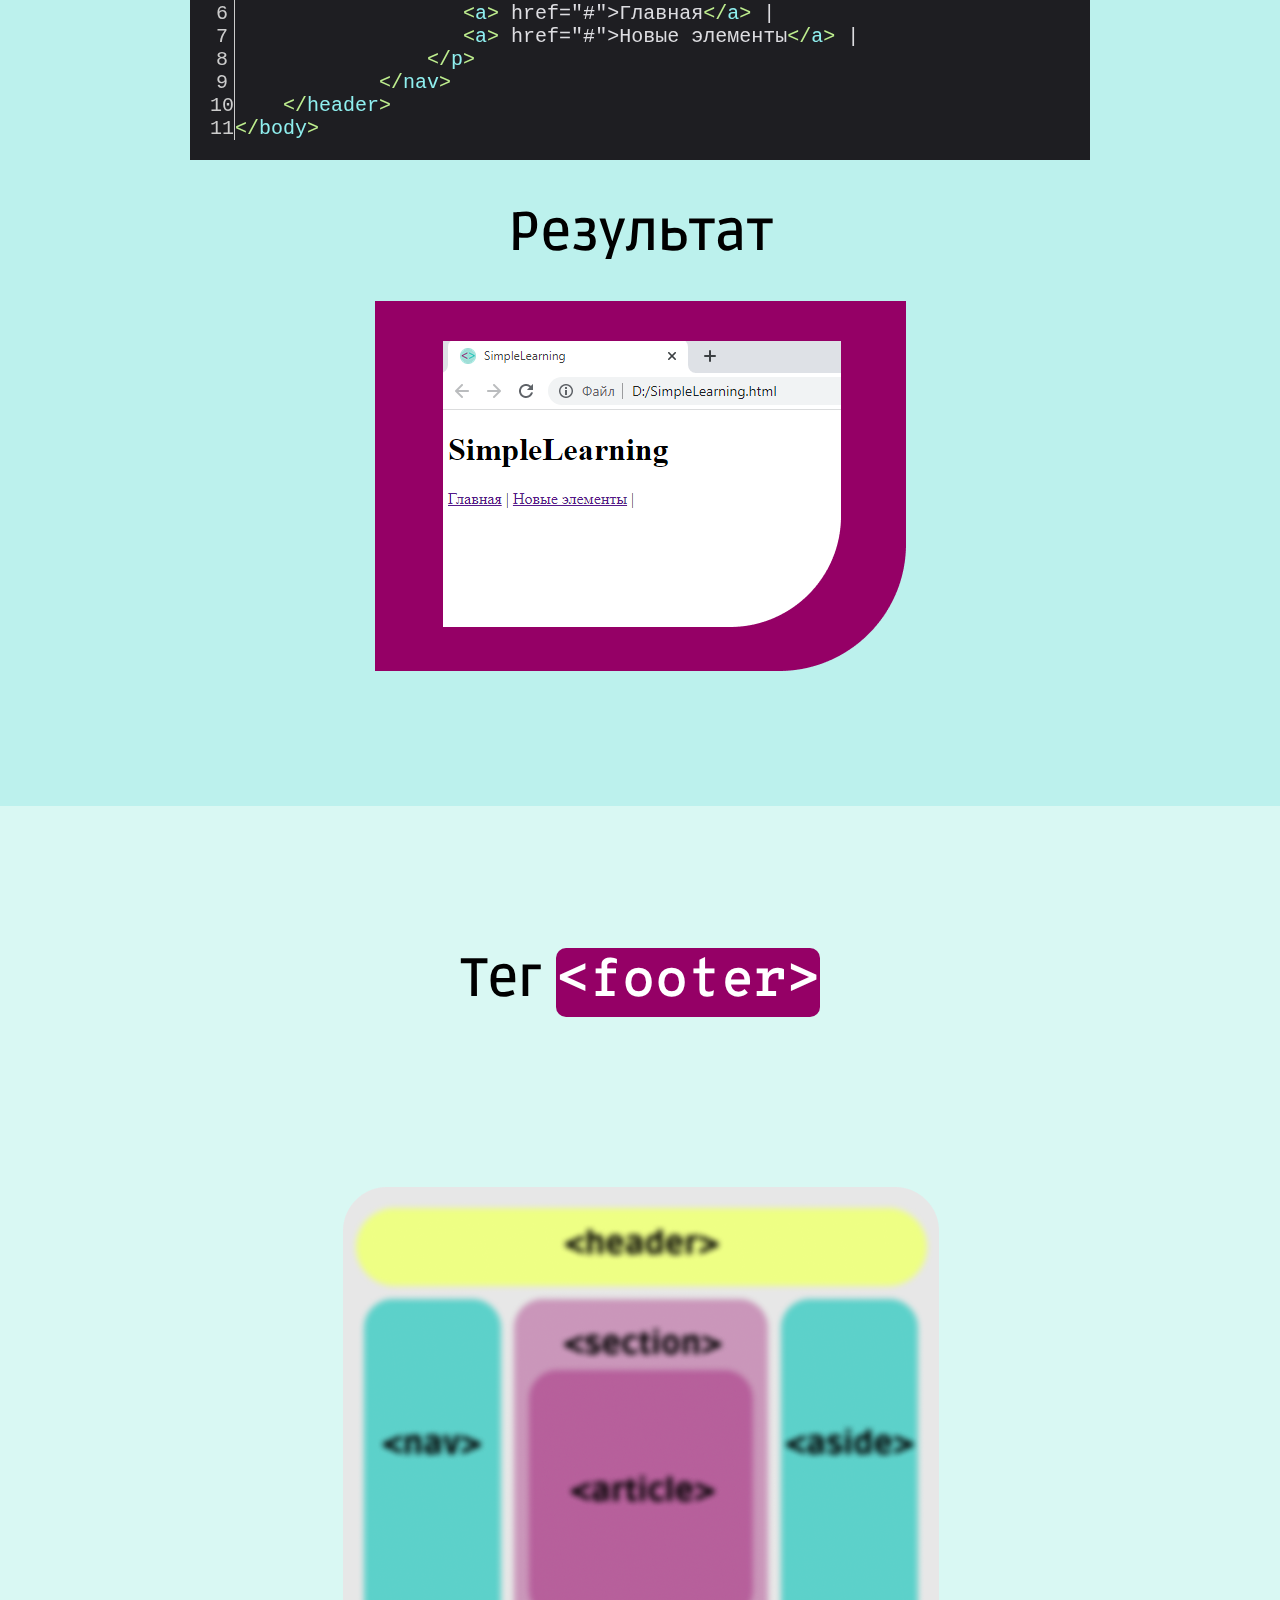
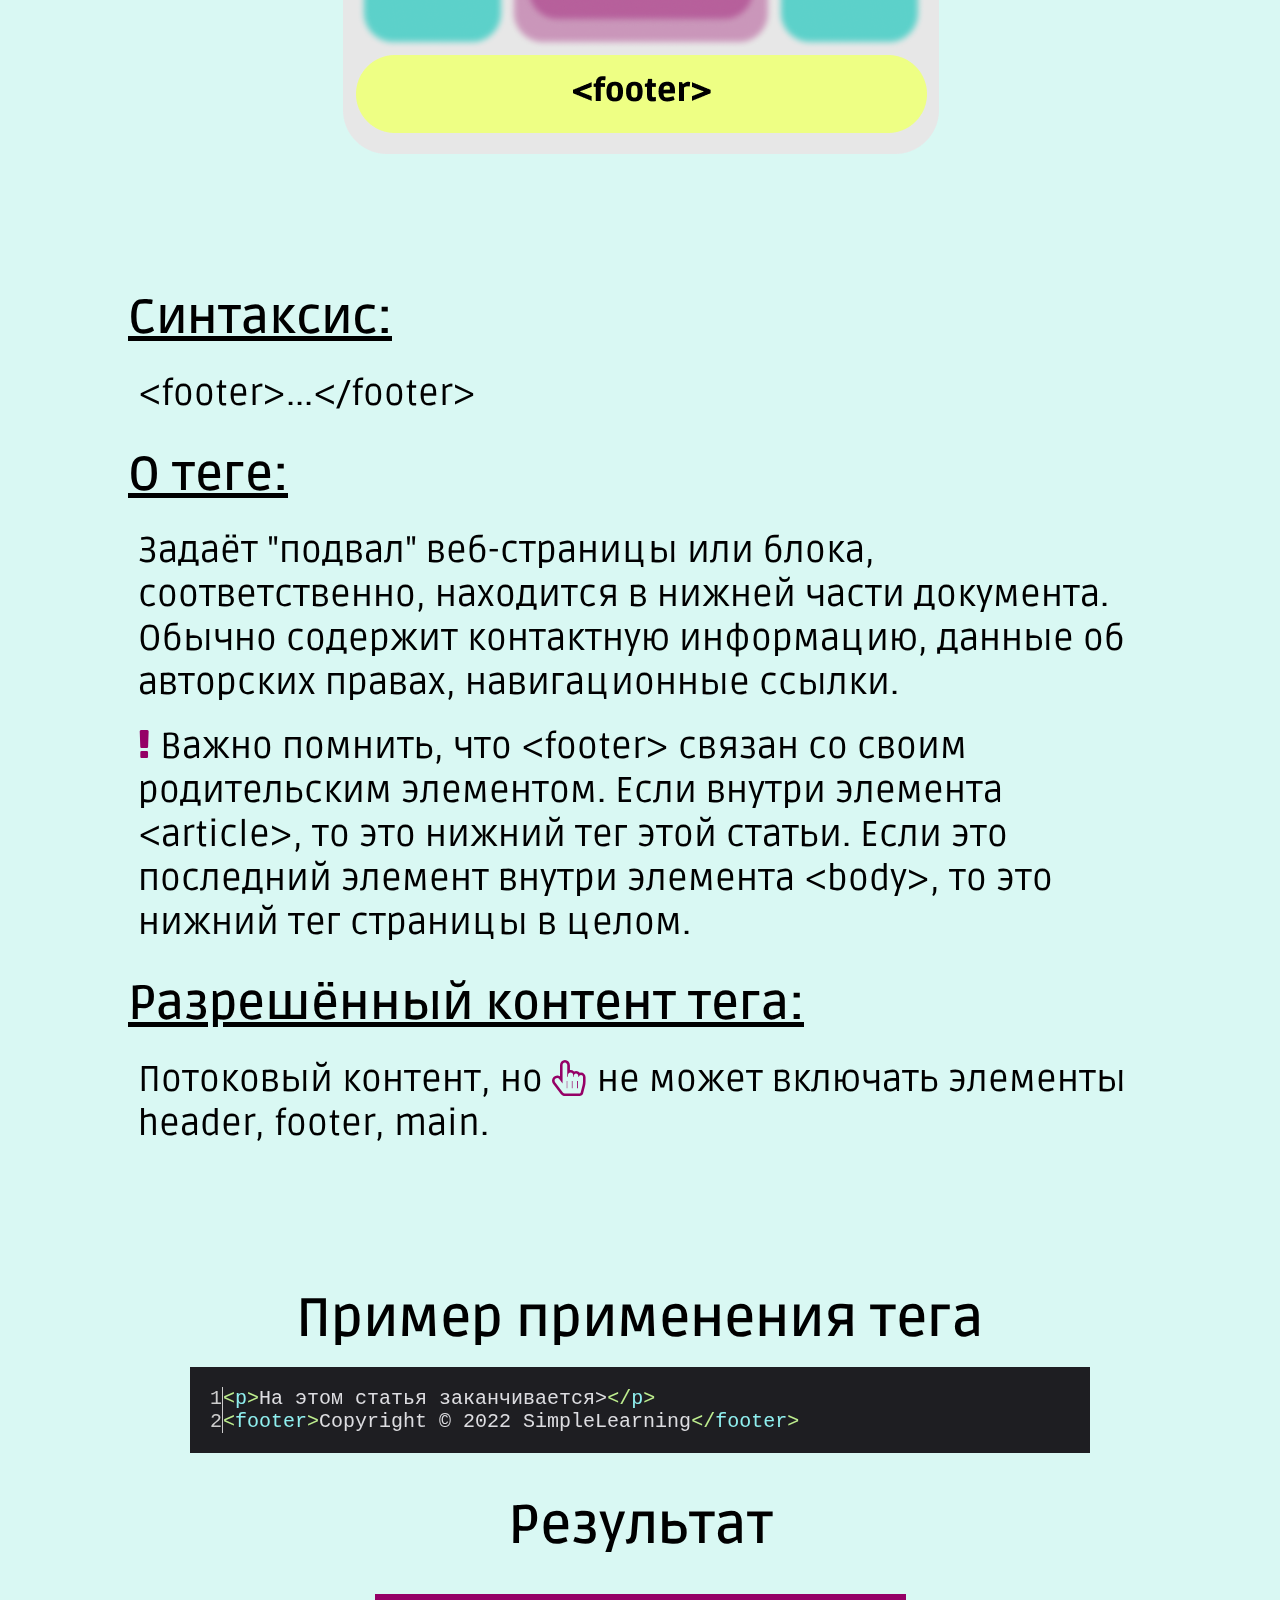
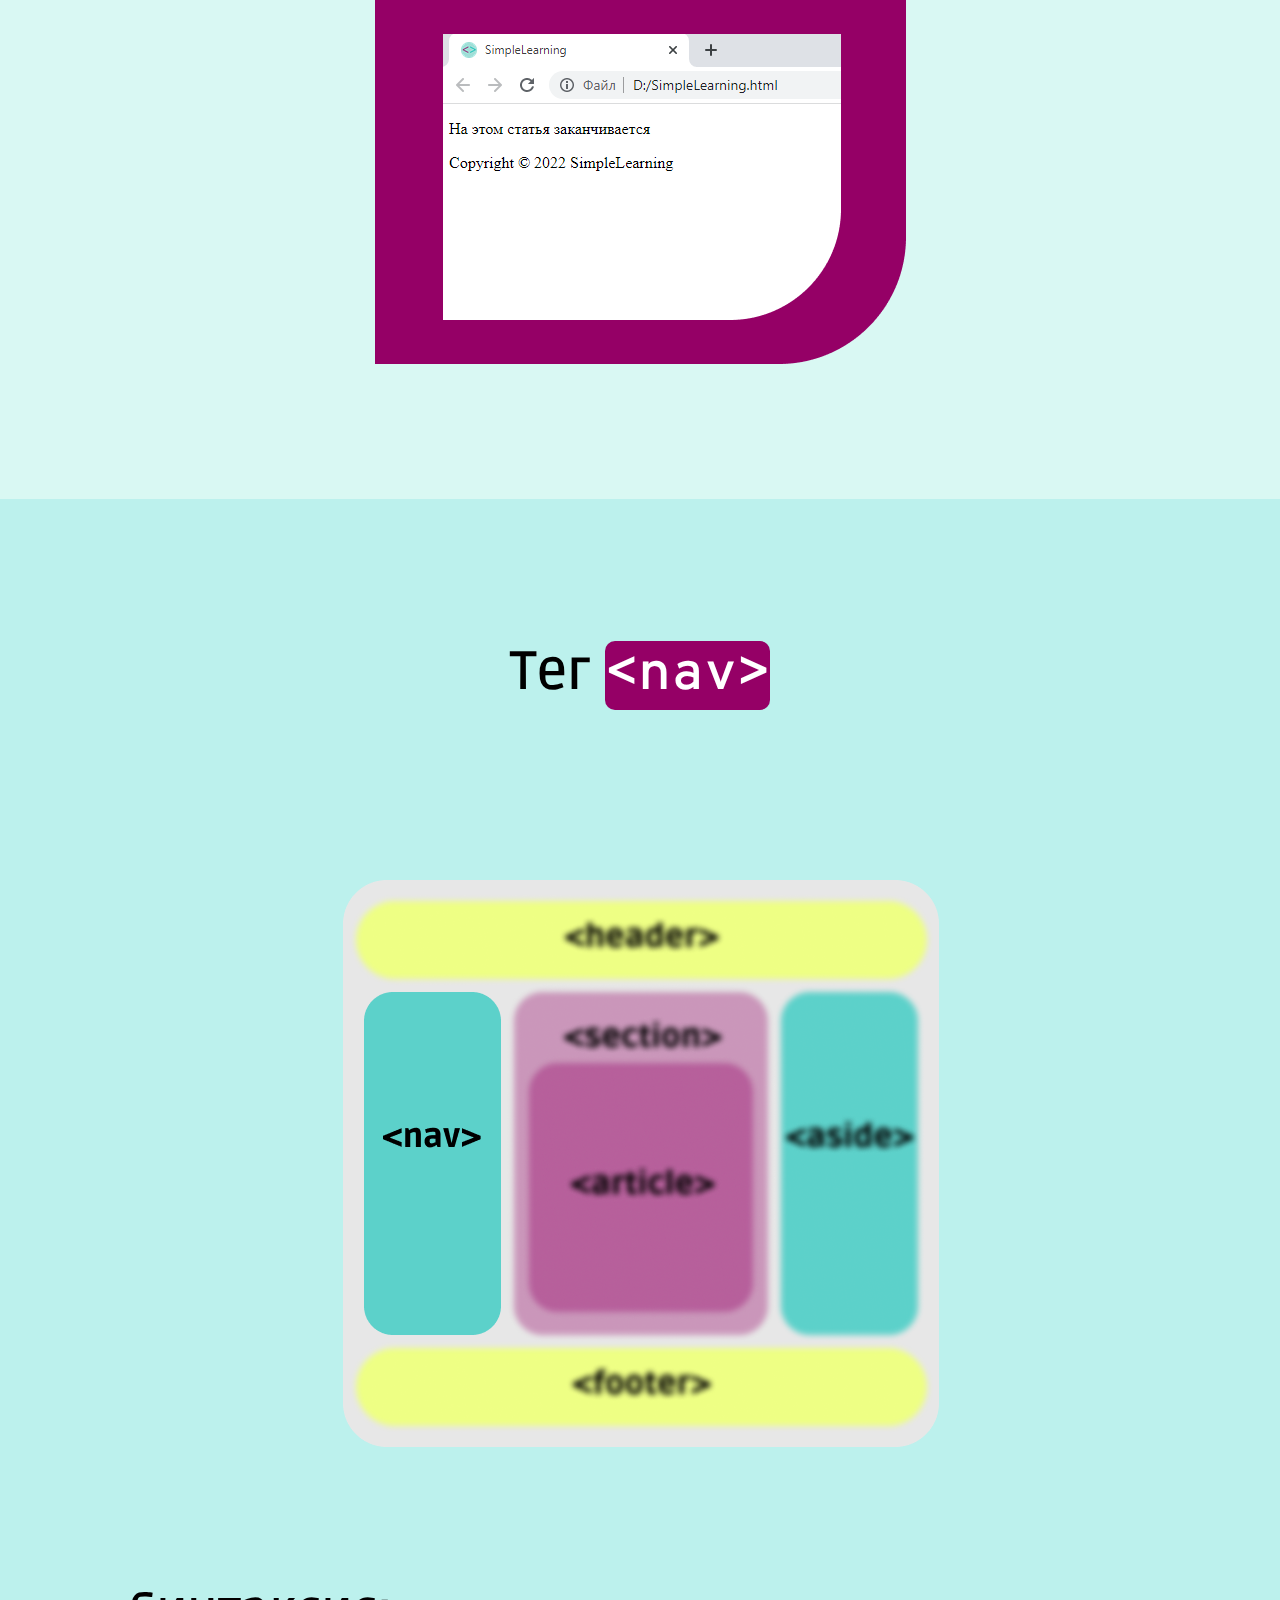
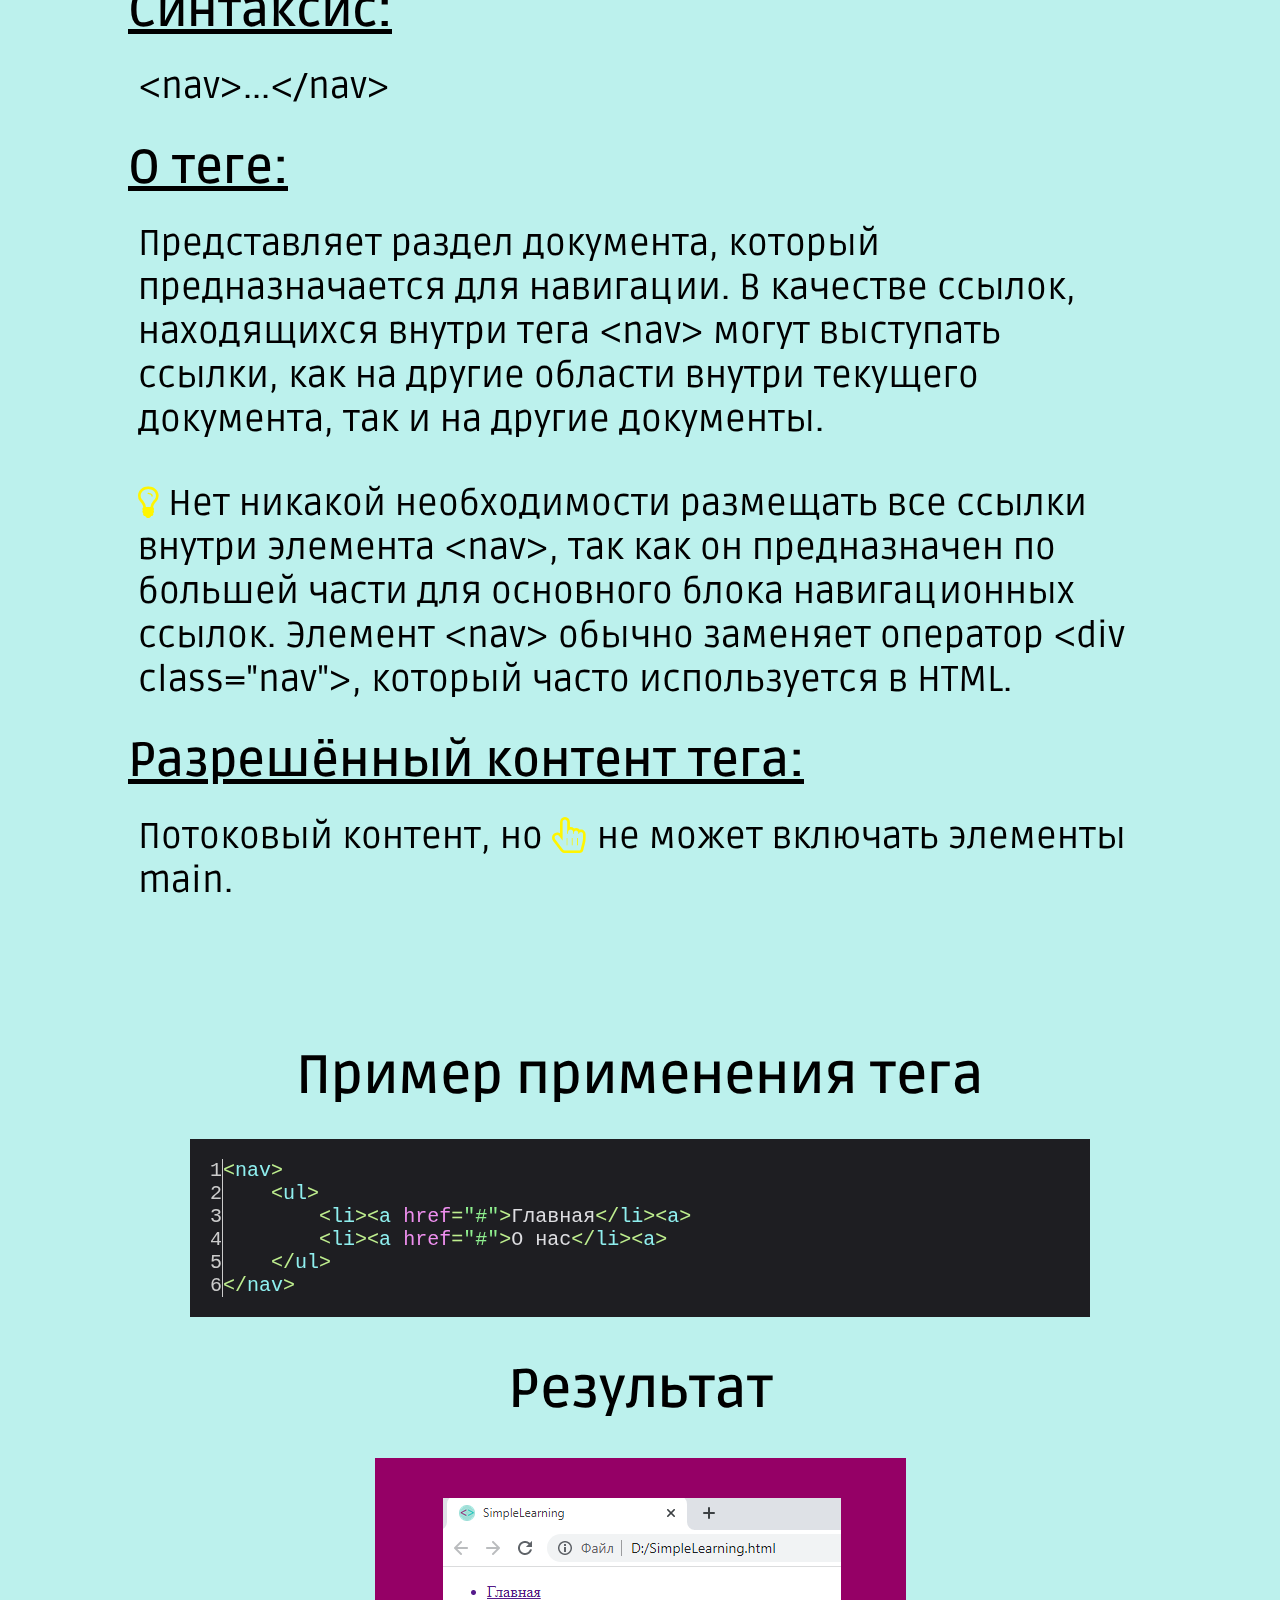
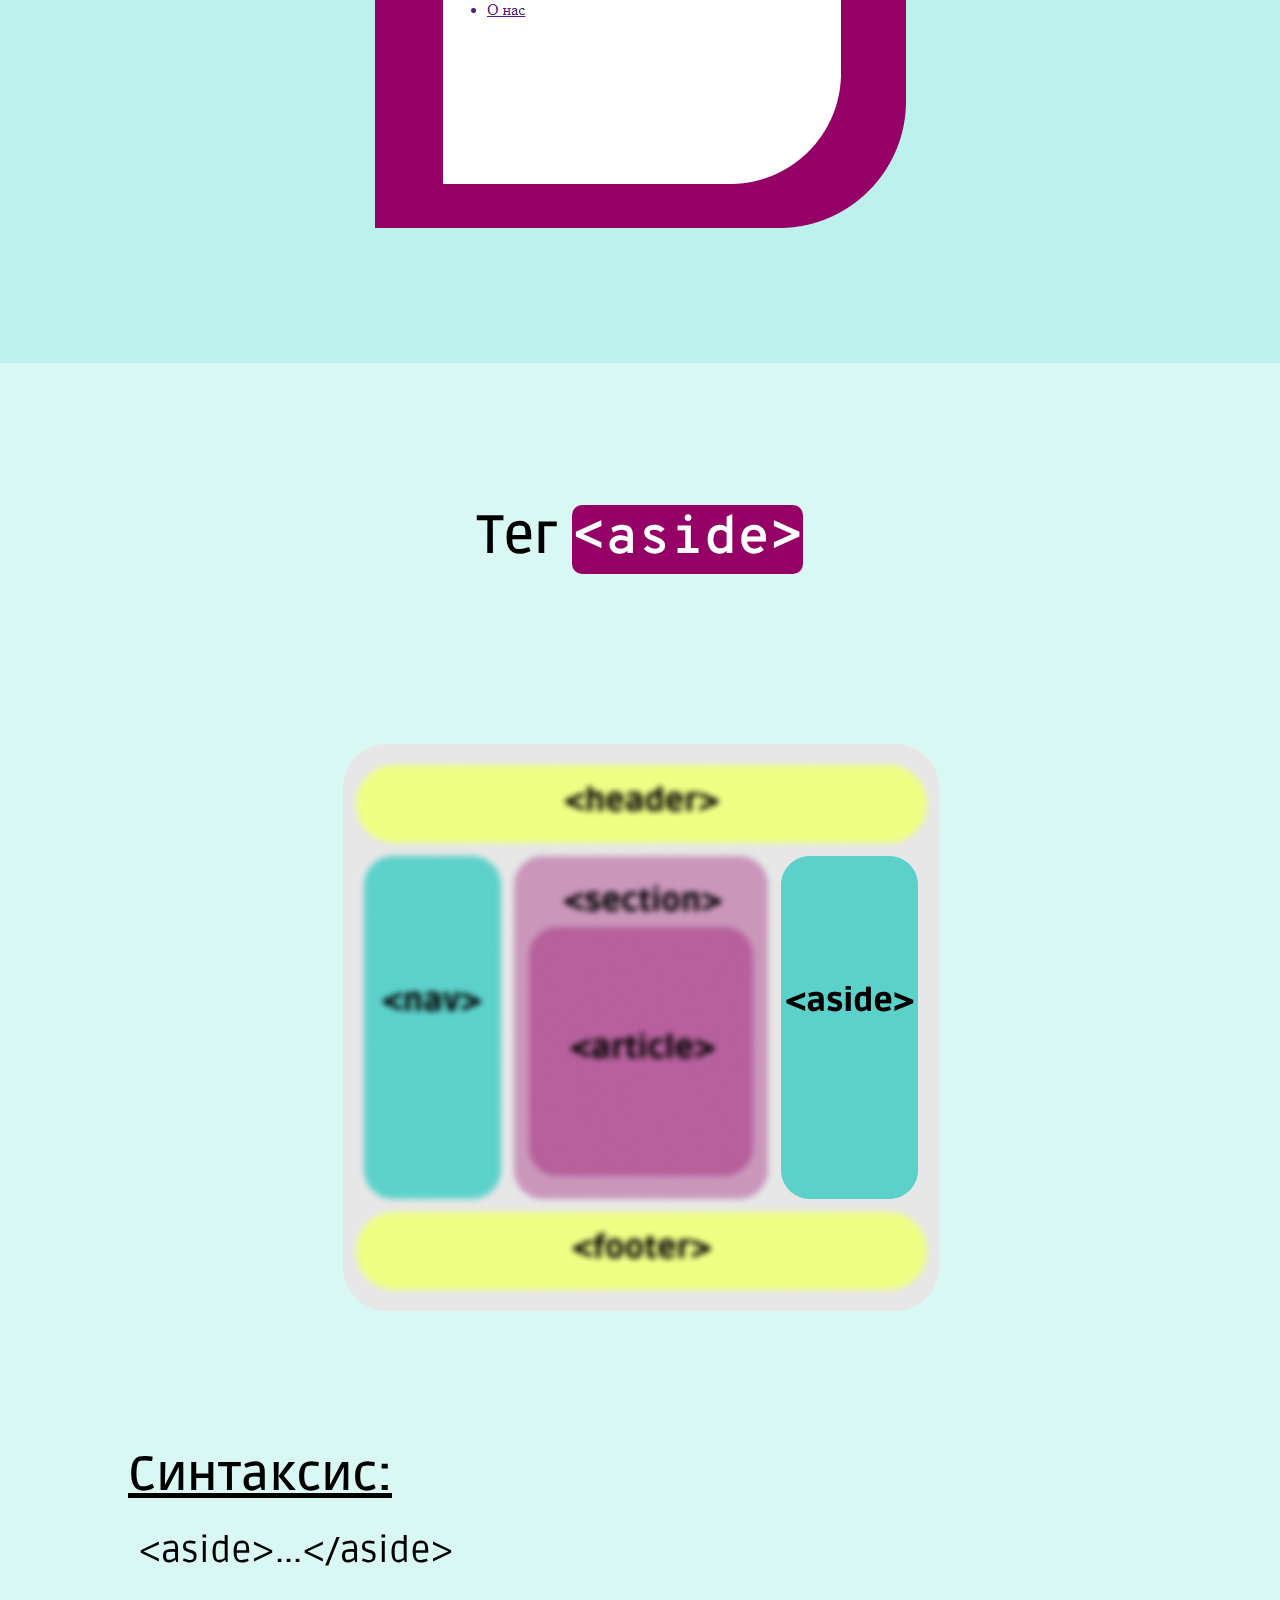
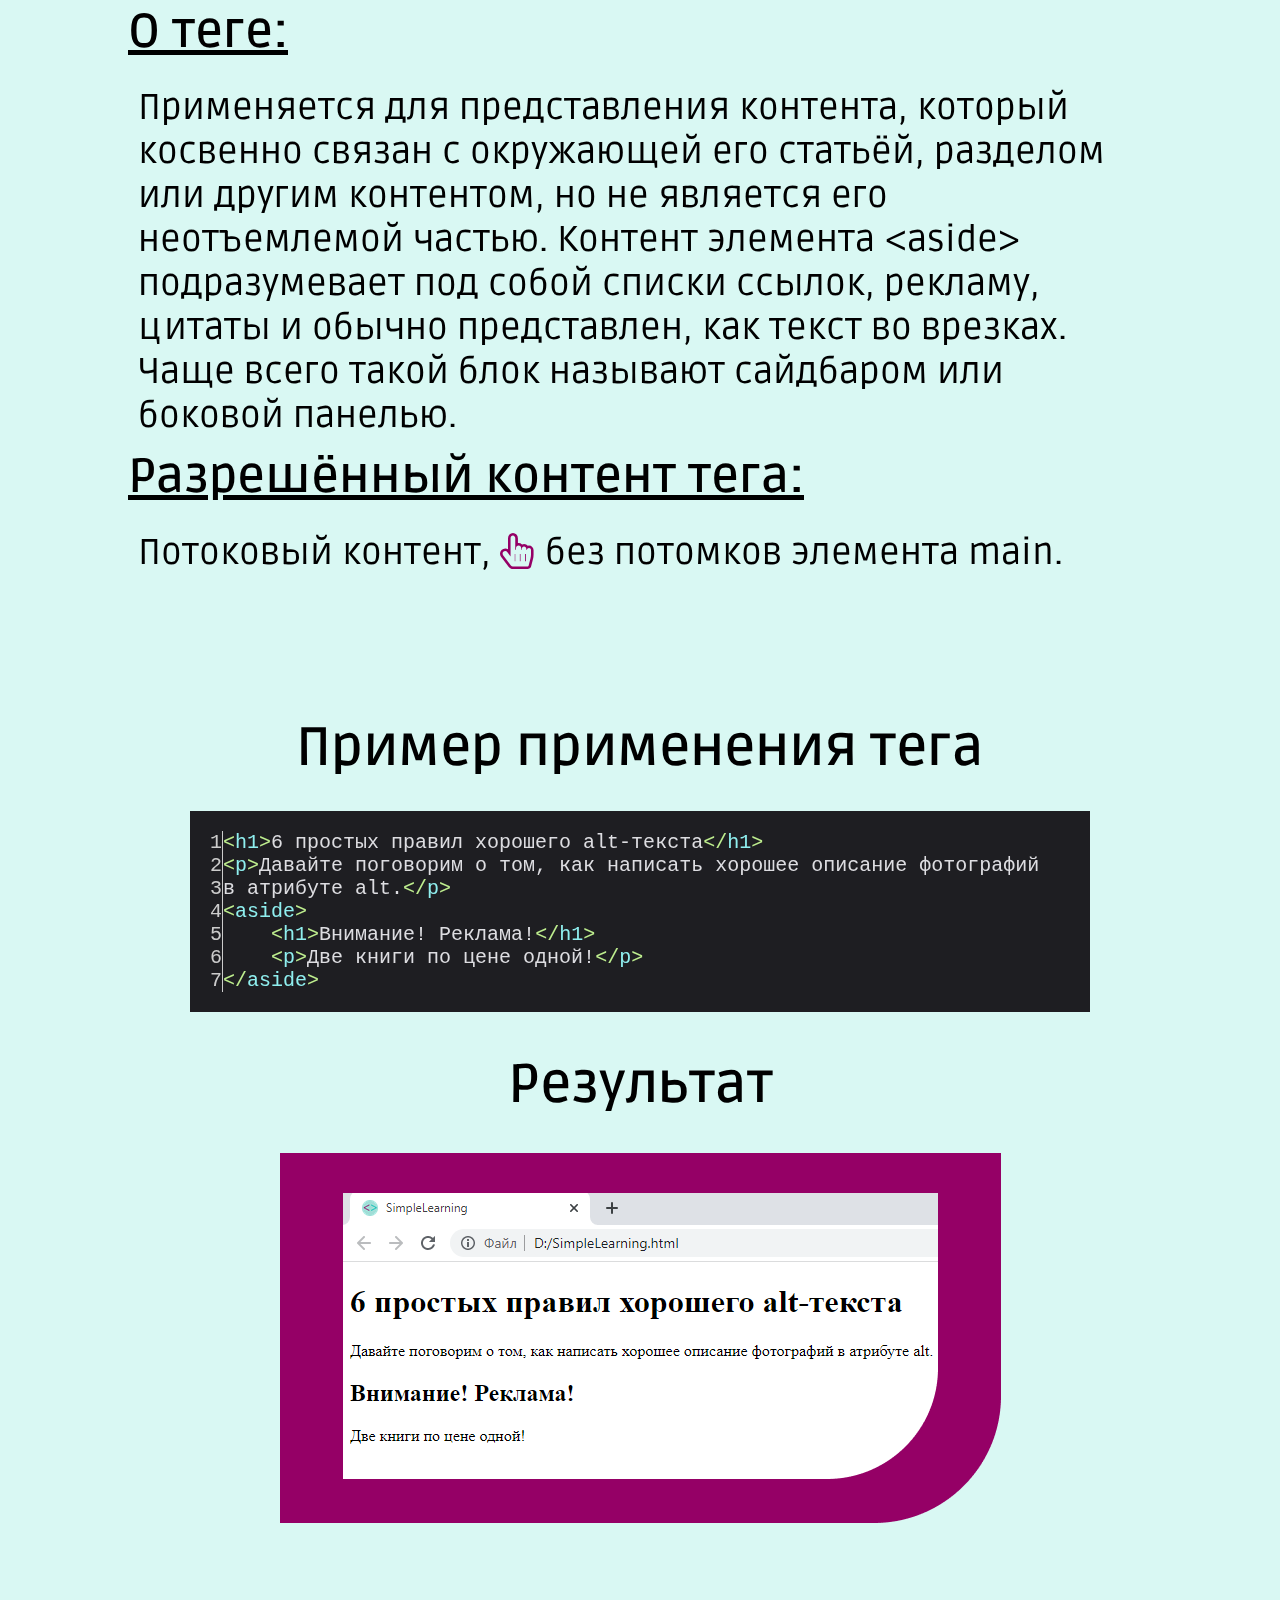
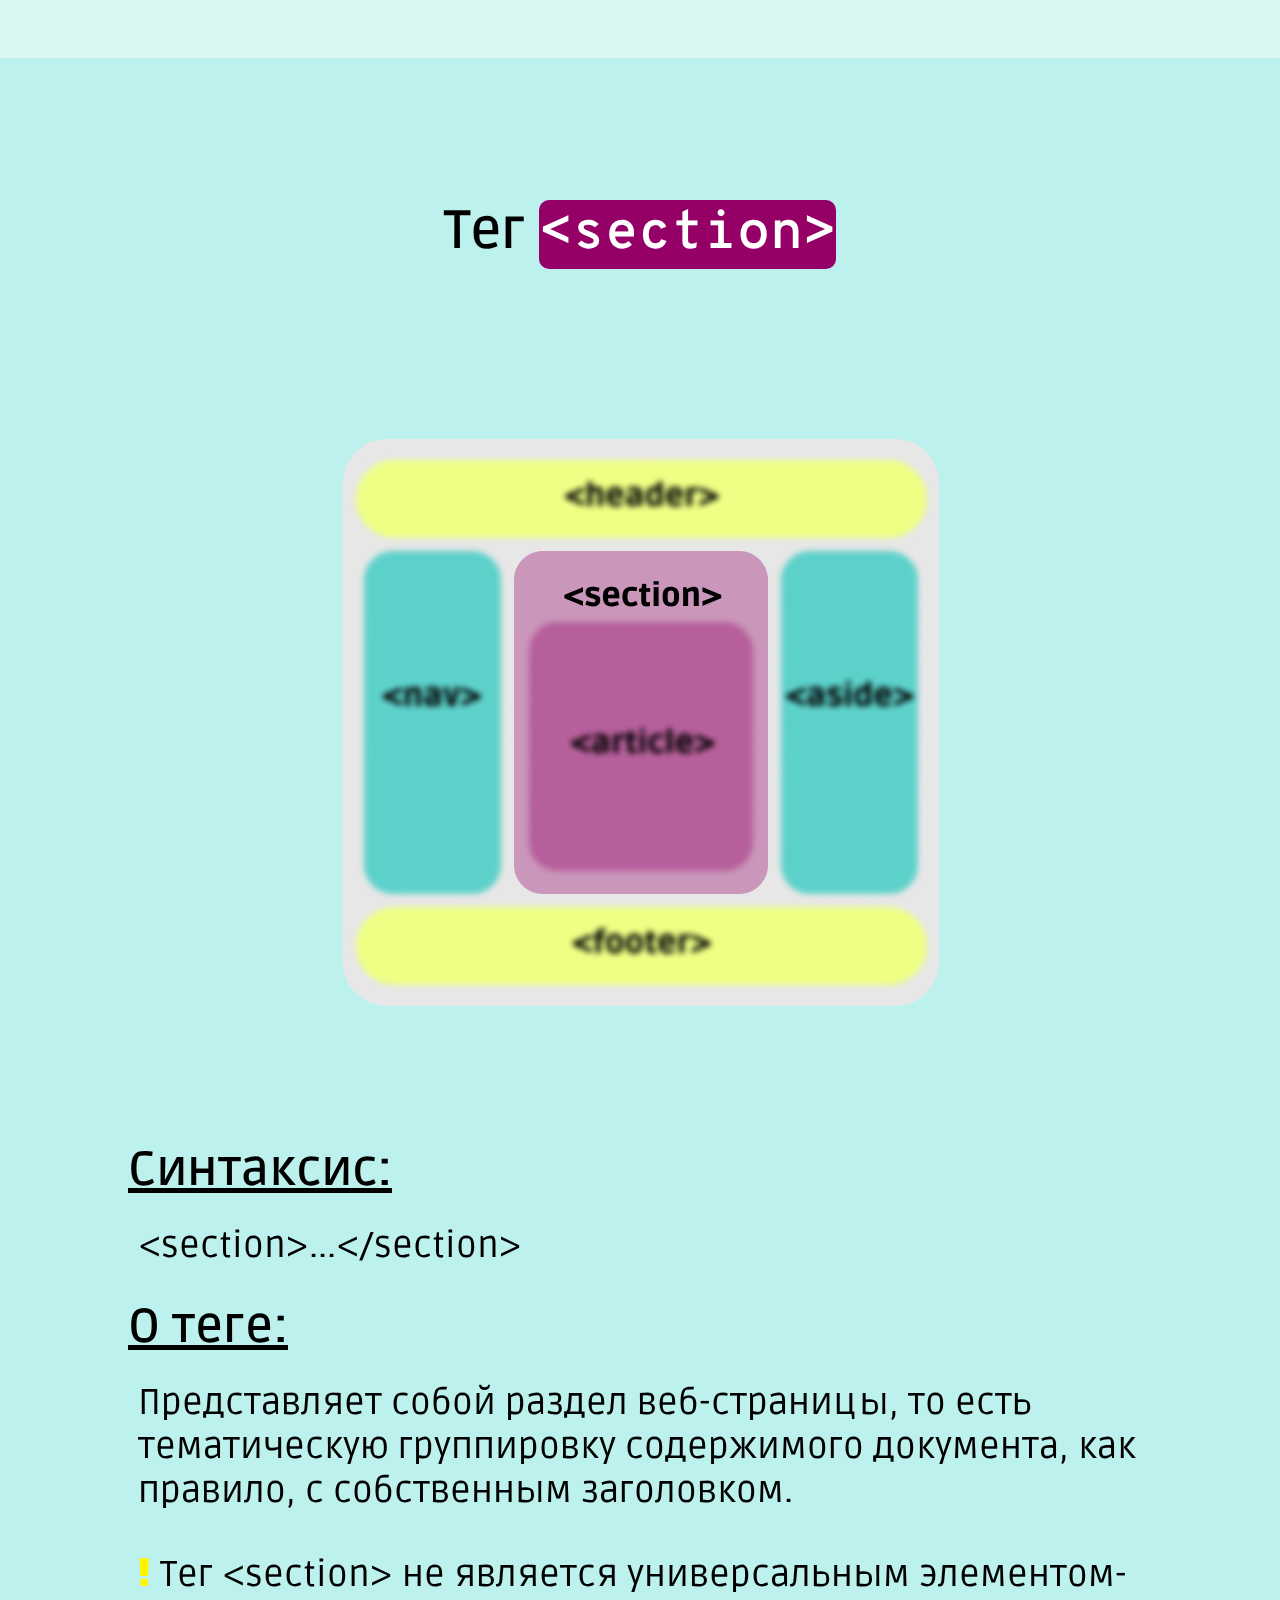
==== commit c54f9b55: "Add files via upload" ====
--- a/index2(Семантика).html
+++ b/index2(Семантика).html
@@ -4,26 +4,10 @@
     <meta charset="UTF-8">
     <meta http-equiv="X-UA-Compatible" content="IE=edge">
     <meta name="viewport" content="width=device-width, initial-scale=1.0">
-    <title>HTML5. Новые элементы_Семантика</title>
     <link rel="stylesheet" href="style.css">
-    <link rel="preconnect" href="https://fonts.googleapis.com">
-    <link rel="preconnect" href="https://fonts.gstatic.com" crossorigin>
-    <link href="https://fonts.googleapis.com/css2?family=Ruda&display=swap" rel="stylesheet">
     <link rel="shortcut icon" type="image/png" href="images/favicon.png">
-    <link rel="preconnect" href="https://fonts.googleapis.com">
-    <link rel="preconnect" href="https://fonts.gstatic.com" crossorigin>
-    <link href="https://fonts.googleapis.com/css2?family=Overpass+Mono&display=swap" rel="stylesheet">
-
-    <!----Highlight JS---->
-    <link rel="stylesheet" href="./styles/felipec.min.css">
-    <script src="./highlight.min.js"></script>
-    <script src="./numbers/highlightjs-line-numbers.min.js"></script>
-    <script>hljs.highlightAll();</script>
-
-    <script>hljs.initLineNumbersOnLoad();</script>
-    <script>hljs.highlightAll();</script>
-
     <link rel="stylesheet" href="https://stackpath.bootstrapcdn.com/font-awesome/4.7.0/css/font-awesome.min.css">
+    <title>HTML5. Семантика</title>
 </head>
 <body>
     <button id="back-to-top-button"><i class="fa fa-arrow-up" aria-hidden="true"></i></button>
@@ -47,7 +31,7 @@
     </div>   
     </section>
 
-    <!----------- Semantics Definition ----------->
+    <!-- Semantics Definition -->
 
     <section class="content1">
         <div class="html-definition">
@@ -59,11 +43,11 @@
         </div>
     </section>
 
-    <!----------- Tag Header ----------->
+    <!-- Tag Header -->
 
     <section class="tagsodd">
         <div class="html-tag">
-            <h1 id="tag_header">Тег <span class="tags2">&ltheader&gt</span></h1>
+            <h1 id="tag_header">Тег <span class="tags2">&lt;header&gt;</span></h1>
         </div>
 
         <div class="block-for-tag-image">
@@ -73,7 +57,7 @@
             
             <div class="block-for-tag-description_odd">
                 <h1>Синтаксис:</h1>
-                <p>&ltheader&gt...&lt/header&gt</p><br>
+                <p>&lt;header&gt;...&lt;/header&gt;</p><br>
                 <h1>О теге:</h1>
                 <p>Представляет информацию, которая находится в начале раздела, чаще всего это заголовок. Элемент header также может включать логотип сайта, навигационные ссылки, форму для поиска и т.п.</p><br>
                 <h1>Разрешённый контент тега:</h1>
@@ -84,17 +68,17 @@
             <h1>Пример применения тега</h1>
         </div>
         <pre class="precode">
-            <code class="tagscode">&ltbody>
-    &ltheader>
-        &lth1>SimpleLearning&lt/h1>
-            &ltnav>
-                &ltp>
-                   &lta> href="#">Главная&lt/a> | 
-                   &lta> href="#">Новые элементы&lt/a> | 
-                &lt/p>
-            &lt/nav>
-    &lt/header>
-&lt/body>
+            <code class="tagscode">&lt;body>
+    &lt;header>
+        &lt;h1>SimpleLearning&lt;/h1>
+            &lt;nav>
+                &lt;p>
+                   &lt;a> href="#">Главная&lt;/a> | 
+                   &lt;a> href="#">Новые элементы&lt;/a> | 
+                &lt;/p>
+            &lt;/nav>
+    &lt;/header>
+&lt;/body>
             </code>
         </pre>
         <div class="html-tag-result">
@@ -103,11 +87,11 @@
         </div>
     </section>
 
-    <!----------- Tag Footer ----------->
+    <!-- Tag Footer -->
 
     <section class="tagseven">
         <div class="html-tag">
-            <h1 id="tag_footer">Тег <span class="tags2">&ltfooter&gt</span></h1>
+            <h1 id="tag_footer">Тег <span class="tags2">&lt;footer&gt;</span></h1>
         </div>
         <div class="block-for-tag-image">
             <img src="images/footertag_image.png" alt="Тег footer изображение"/>
@@ -115,10 +99,10 @@
         <div class="block-page1">          
             <div class="block-for-tag-description_even">
                 <h1>Синтаксис:</h1>
-                <p>&ltfooter&gt...&lt/footer&gt</p><br>
+                <p>&lt;footer&gt;...&lt;/footer&gt;</p><br>
                 <h1>О теге:</h1>
                 <p>Задаёт "подвал" веб-страницы или блока, соответственно, находится в нижней части документа. Обычно содержит контактную информацию, данные об авторских правах, навигационные ссылки.</p>
-                <p><i class="fa fa-exclamation" aria-hidden="true"></i> Важно помнить, что &ltfooter> связан со своим родительским элементом. Если внутри элемента &ltarticle>, то это нижний тег этой статьи. Если это последний элемент внутри элемента &ltbody>, то это нижний тег страницы в целом. </p><br>
+                <p><i class="fa fa-exclamation" aria-hidden="true"></i> Важно помнить, что &lt;footer> связан со своим родительским элементом. Если внутри элемента &lt;article>, то это нижний тег этой статьи. Если это последний элемент внутри элемента &lt;body>, то это нижний тег страницы в целом. </p><br>
                 <h1>Разрешённый контент тега:</h1>
                 <p>Потоковый контент, но <i class="fa fa-hand-pointer-o" aria-hidden="true"></i> не может включать элементы header, footer, main.</p>
             </div>
@@ -127,8 +111,8 @@
             <h1>Пример применения тега</h1>
         </div>
         <pre class="precode">
-<code class="tagscode">&ltp>На этом статья заканчивается>&lt/p>
-&ltfooter>Copyright &copy; 2022 SimpleLearning&lt/footer></code>
+<code class="tagscode">&lt;p>На этом статья заканчивается>&lt;/p>
+&lt;footer>Copyright &copy; 2022 SimpleLearning&lt;/footer></code>
         </pre>
         <div class="html-tag-result">
             <h1>Результат</h1>
@@ -136,11 +120,11 @@
         </div>
     </section>
 
-    <!----------- Tag Nav ------------->
+    <!-- Tag Nav -->
 
     <section class="tagsodd">
         <div class="html-tag">
-            <h1 id="tag_nav">Тег <span class="tags2">&ltnav&gt</span></h1>
+            <h1 id="tag_nav">Тег <span class="tags2">&lt;nav&gt;</span></h1>
         </div>
         <div class="block-for-tag-image">
             <img src="images/navtag_image.png" alt="Тег nav изображение"/>
@@ -148,10 +132,10 @@
         <div class="block-page1">     
             <div class="block-for-tag-description_odd">
                 <h1>Синтаксис:</h1>
-                <p>&ltnav&gt...&lt/nav&gt</p><br>
-                <h1>О теге:</h1>
-                <p>Представляет раздел документа, который предназначается для навигации. В качестве ссылок, находящихся внутри тега &ltnav> могут выступать ссылки, как на другие области внутри текущего документа, так и на другие документы.</p><br>
-                <p><i class="fa fa-lightbulb-o" aria-hidden="true"></i> Нет никакой необходимости размещать все ссылки внутри элемента &ltnav>, так как он предназначен по большей части для основного блока навигационных ссылок. Элемент &ltnav> обычно заменяет оператор &ltdiv class="nav">, который часто используется в HTML.</p><br>
+                <p>&lt;nav&gt;...&lt;/nav&gt;</p><br>
+                <h1>О теге:</h1>
+                <p>Представляет раздел документа, который предназначается для навигации. В качестве ссылок, находящихся внутри тега &lt;nav> могут выступать ссылки, как на другие области внутри текущего документа, так и на другие документы.</p><br>
+                <p><i class="fa fa-lightbulb-o" aria-hidden="true"></i> Нет никакой необходимости размещать все ссылки внутри элемента &lt;nav>, так как он предназначен по большей части для основного блока навигационных ссылок. Элемент &lt;nav> обычно заменяет оператор &lt;div class="nav">, который часто используется в HTML.</p><br>
                 <h1>Разрешённый контент тега:</h1>
                 <p>Потоковый контент, но <i class="fa fa-hand-pointer-o" aria-hidden="true"></i> не может включать элементы main.</p>
             </div>
@@ -160,12 +144,12 @@
             <h1>Пример применения тега</h1>
         </div>
         <pre class="precode">
-            <code class="tagscode">&ltnav>
-    &ltul>
-        &ltli>&lta href="#">Главная&lt/li>&lta>
-        &ltli>&lta href="#">О нас&lt/li>&lta>
-    &lt/ul>
-&lt/nav>
+            <code class="tagscode">&lt;nav>
+    &lt;ul>
+        &lt;li>&lt;a href="#">Главная&lt;/li>&lt;a>
+        &lt;li>&lt;a href="#">О нас&lt;/li>&lt;a>
+    &lt;/ul>
+&lt;/nav>
             </code>
         </pre>
         <div class="html-tag-result">
@@ -174,11 +158,11 @@
         </div>
     </section>
 
-    <!----------- Tag Aside ------------->
+    <!-- Tag Aside -->
 
     <section class="tagseven">
         <div class="html-tag">
-            <h1 id="tag_aside">Тег <span class="tags2">&ltaside&gt</span></h1>
+            <h1 id="tag_aside">Тег <span class="tags2">&lt;aside&gt;</span></h1>
         </div>
         <div class="block-for-tag-image">
             <img src="images/asidetag_image.png" alt="Тег aside изображение"/>
@@ -186,9 +170,9 @@
         <div class="block-page1">     
             <div class="block-for-tag-description_even">
                 <h1>Синтаксис:</h1>
-                <p>&ltaside&gt...&lt/aside&gt</p><br>
-                <h1>О теге:</h1>
-                <p>Применяется для представления контента, который косвенно связан с окружающей его статьёй, разделом или другим контентом, но не является его неотъемлемой частью. Контент элемента &ltaside> подразумевает под собой списки ссылок, рекламу, цитаты и обычно представлен, как текст во врезках. Чаще всего такой блок называют сайдбаром или боковой панелью. </p>
+                <p>&lt;aside&gt;...&lt;/aside&gt;</p><br>
+                <h1>О теге:</h1>
+                <p>Применяется для представления контента, который косвенно связан с окружающей его статьёй, разделом или другим контентом, но не является его неотъемлемой частью. Контент элемента &lt;aside> подразумевает под собой списки ссылок, рекламу, цитаты и обычно представлен, как текст во врезках. Чаще всего такой блок называют сайдбаром или боковой панелью. </p>
                 <h1>Разрешённый контент тега:</h1>
                 <p>Потоковый контент, <i class="fa fa-hand-pointer-o" aria-hidden="true"></i> без потомков элемента main.</p>
             </div>
@@ -197,13 +181,13 @@
             <h1>Пример применения тега</h1>
         </div>
         <pre class="precode">
-            <code class="tagscode">&lth1>6 простых правил хорошего alt-текста&lt/h1>
-&ltp>Давайте поговорим о том, как написать хорошее описание фотографий 
-в атрибуте alt.&lt/p>
-&ltaside>
-    &lth1>Внимание! Реклама!&lt/h1>
-    &ltp>Две книги по цене одной!&lt/p>
-&lt/aside>
+            <code class="tagscode">&lt;h1>6 простых правил хорошего alt-текста&lt;/h1>
+&lt;p>Давайте поговорим о том, как написать хорошее описание фотографий 
+в атрибуте alt.&lt;/p>
+&lt;aside>
+    &lt;h1>Внимание! Реклама!&lt;/h1>
+    &lt;p>Две книги по цене одной!&lt;/p>
+&lt;/aside>
             </code>
         </pre>
         <div class="html-tag-result_big_image">
@@ -212,11 +196,11 @@
         </div>
     </section>
 
-    <!----------- Tag Section ------------->
+    <!-- Tag Section -->
 
     <section class="tagsodd">
         <div class="html-tag">
-            <h1 id="tag_section">Тег <span class="tags2">&ltsection&gt</span></h1>
+            <h1 id="tag_section">Тег <span class="tags2">&lt;section&gt;</span></h1>
         </div>
         <div class="block-for-tag-image">
             <img src="images/sectiontag_image.png" alt="Тег section изображение"/>
@@ -224,10 +208,10 @@
         <div class="block-page1">         
             <div class="block-for-tag-description_odd">
                 <h1>Синтаксис:</h1>
-                <p>&ltsection&gt...&lt/section&gt</p><br>
+                <p>&lt;section&gt;...&lt;/section&gt;</p><br>
                 <h1>О теге:</h1>
                 <p>Представляет собой раздел веб-страницы, то есть тематическую группировку содержимого документа, как правило, с собственным заголовком. </p><br>
-                <p><i class="fa fa-exclamation" aria-hidden="true"></i> Тег &ltsection> не является универсальным элементом контейнеромон и его желательно применять только для явного разделения документа на разделы, отличающиеся друг от друга по содержанию и смыслу. А если необходимо сгруппировать контент для создания структуры страницы, в таком случае рекомендуется использовать тег &ltdiv>.</p><br>
+                <p><i class="fa fa-exclamation" aria-hidden="true"></i> Тег &lt;section> не является универсальным элементом-контейнером и его желательно применять только для явного разделения документа на разделы, отличающиеся друг от друга по содержанию и смыслу. А если необходимо сгруппировать контент для создания структуры страницы, в таком случае рекомендуется использовать тег &lt;div>.</p><br>
                 <h1>Разрешённый контент тега:</h1>
                 <p>Потоковый контент.</p>
             </div>
@@ -236,10 +220,10 @@
             <h1>Пример применения тега</h1>
         </div>
         <pre class="precode">
-            <code class="tagscode">&ltsection>
-    &lth1>Вступление&lt/h1>
-    &ltp>Дорогие пользователи, добро пожаловать на наш сайт!&lt/p>
-&lt/section>
+            <code class="tagscode">&lt;section>
+    &lt;h1>Вступление&lt;/h1>
+    &lt;p>Дорогие пользователи, добро пожаловать на наш сайт!&lt;/p>
+&lt;/section>
             </code>
         </pre>
         <div class="html-tag-result">
@@ -248,11 +232,11 @@
         </div>
     </section>
 
-        <!----------- Tag Article ------------->
+    <!-- Tag Article -->
 
     <section class="tagseven">
         <div class="html-tag">
-            <h1 id="tag_article">Тег <span class="tags2">&ltarticle&gt</span></h1>
+            <h1 id="tag_article">Тег <span class="tags2">&lt;article&gt;</span></h1>
         </div>
         <div class="block-for-tag-image">
             <img src="images/articletag_image.png" alt="Тег article изображение"/>
@@ -260,9 +244,9 @@
         <div class="block-page1">           
             <div class="block-for-tag-description_even">
                 <h1>Синтаксис:</h1>
-                <p>&ltarticle&gt...&lt/article&gt</p><br>
-                <h1>О теге:</h1>
-                <p>Представляет собой раздел содержимого, который образует независимую часть документа, например, статью, запись в блоге, пользовательский комментарий или другую независимую часть контента. Под независимой частью подразумевается, что содержимое тега &ltarticle> может быть автономным, например, в синдикации.  </p>
+                <p>&lt;article&gt;...&lt;/article&gt;</p><br>
+                <h1>О теге:</h1>
+                <p>Представляет собой раздел содержимого, который образует независимую часть документа, например, статью, запись в блоге, пользовательский комментарий или другую независимую часть контента. Под независимой частью подразумевается, что содержимое тега &lt;article> может быть автономным, например, в синдикации.  </p>
                 <h1>Разрешённый контент тега:</h1>
                 <p>Потоковый контент, <i class="fa fa-hand-pointer-o" aria-hidden="true"></i> без потомков элемента main.</p>
             </div>
@@ -271,12 +255,12 @@
             <h1>Пример применения тега</h1>
         </div>
         <pre class="precode">
-            <code class="tagscode">&ltarticle>
-    &lth1>Программы для геймдева&lt/h1>
-    &ltp>Зачастую, чтоб создать хорошую и качественную игру - надо 
+            <code class="tagscode">&lt;article>
+    &lt;h1>Программы для геймдева&lt;/h1>
+    &lt;p>Зачастую, чтоб создать хорошую и качественную игру - надо 
     использовать множество программ для графики, программирования, 
-    эффектов, планирования, звуков и всего прочего.&lt/p>
-&lt/article>
+    эффектов, планирования, звуков и всего прочего.&lt;/p>
+&lt;/article>
             </code>
         </pre>
         <div class="html-tag-result_big_image">
@@ -285,44 +269,44 @@
         </div>
     </section>
 
-    <!----------- Between Elements ------------->
+    <!-- Between Elements -->
 
     <section class="between_elements">
         <div class="between-elements-text">
-            <p>после того, как мы рассмотрели семантические элементы, касающиеся структурирования разделов документа, а именно теги: &ltheader>,  &ltfooter>,  &ltnav>,  &ltaside>,  &ltsection>, &ltarticle>, перейдём к семантическим элементам группировки содержимого страниц: &ltfigure>, &ltfigcaption>, &ltmain>.</p>
-        </div>
-    </section>
-
-    <!----------- Tag Figure ------------->
+            <p>после того, как мы рассмотрели семантические элементы, касающиеся структурирования разделов документа, а именно теги: &lt;header>,  &lt;footer>,  &lt;nav>,  &lt;aside>,  &lt;section>, &lt;article>, перейдём к семантическим элементам группировки содержимого страниц: &lt;figure>, &lt;figcaption>, &lt;main>.</p>
+        </div>
+    </section>
+
+    <!-- Tag Figure -->
 
     <section class="tagslight-without-example">
         <div class="html-tag">
-            <h1 id="tag_figure">Тег <span class="tags2">&ltfigure&gt</span></h1>
+            <h1 id="tag_figure">Тег <span class="tags2">&lt;figure&gt;</span></h1>
         </div>
         <div class="block-page1">           
             <div class="block-for-tag-description_light-1col">
                 <h1>Синтаксис:</h1>
-                <p>&ltfigure&gt...&lt/figure&gt</p><br>
-                <h1>О теге:</h1>
-                <p>Применяется для обозначения контента, иллюстрирующего или поддерживающего определенную идею текста. Может содержать изображение, диаграмму, схему, фрагмент кода, видеоролик, или другое автономное содержимое, которое без труда можно перенести на другую страницу без ущерба для основного контента. <br><br>Пример тега продемонстрирован ниже, в комбинации с тегом &ltfigcaption> <i class="fa fa-arrow-down" aria-hidden="true"></i>. </p><br>
-                <h1>Разрешённый контент тега:</h1>
-                <p>Потоковый контент;  <i class="fa fa-exclamation" aria-hidden="true"></i> если внутри пристутсвует элемент &ltfigcaption>, то он обязательно должен быть первым или последним потомком элемента &ltfigure>.</p><br>
-            </div>
-        </div>
-    </section>
-
-    <!----------- Tag Figcaption ------------->
+                <p>&lt;figure&gt;...&lt;/figure&gt;</p><br>
+                <h1>О теге:</h1>
+                <p>Применяется для обозначения контента, иллюстрирующего или поддерживающего определенную идею текста. Может содержать изображение, диаграмму, схему, фрагмент кода, видеоролик, или другое автономное содержимое, которое без труда можно перенести на другую страницу без ущерба для основного контента. <br><br>Пример тега продемонстрирован ниже, в комбинации с тегом &lt;figcaption> <i class="fa fa-arrow-down" aria-hidden="true"></i>. </p><br>
+                <h1>Разрешённый контент тега:</h1>
+                <p>Потоковый контент;  <i class="fa fa-exclamation" aria-hidden="true"></i> если внутри пристутсвует элемент &lt;figcaption>, то он обязательно должен быть первым или последним потомком элемента &lt;figure>.</p><br>
+            </div>
+        </div>
+    </section>
+
+    <!-- Tag Figcaption -->
 
     <section class="tagsodd">
         <div class="html-tag">
-            <h1 id="tag_figcaption">Тег <span class="tags2">&ltfigcaption&gt</span></h1>
+            <h1 id="tag_figcaption">Тег <span class="tags2">&lt;figcaption&gt;</span></h1>
         </div>
         <div class="block-page1">           
             <div class="block-for-tag-description_dark-1col">
                 <h1>Синтаксис:</h1>
-                <p>&ltfigcaption&gt...&lt/figcaption&gt</p><br>
-                <h1>О теге:</h1>
-                <p>Определяет заголовок или подпись, связанные с контентом, размещенным в элементе &ltfigure>, который является его непосредственным родительским элементом. Он должен располагаться в качестве первого или последнего дочернего элемента внутри тега &ltfigure>.</p><br>
+                <p>&lt;figcaption&gt;...&lt;/figcaption&gt;</p><br>
+                <h1>О теге:</h1>
+                <p>Определяет заголовок или подпись, связанные с контентом, размещенным в элементе &lt;figure>, который является его непосредственным родительским элементом. Он должен располагаться в качестве первого или последнего дочернего элемента внутри тега &lt;figure>.</p><br>
                 <h1>Разрешённый контент тега:</h1>
                 <p>Потоковый контент.</p><br>
             </div>
@@ -331,10 +315,10 @@
             <h1>Пример применения тега</h1>
         </div>
         <pre class="precode">
-            <code class="tagscode">&ltfigure>
-    &ltimg src="чёрный_квадрат.png" alt="Картина">
-    &ltfigcaption>"Чёрный квадрат", Казимир Малевич&lt/figcaption>
-&lt/figure>
+            <code class="tagscode">&lt;figure>
+    &lt;img src="чёрный_квадрат.png" alt="Картина">
+    &lt;figcaption>"Чёрный квадрат", Казимир Малевич&lt;/figcaption>
+&lt;/figure>
             </code>
         </pre>
         <div class="html-tag-result">
@@ -343,18 +327,18 @@
         </div>
     </section>
 
-    <!----------- Tag Main ------------->
+    <!-- Tag Main -->
 
     <section class="tagseven">
         <div class="html-tag">
-            <h1 id="tag_main">Тег <span class="tags2">&ltmain&gt</span></h1>
+            <h1 id="tag_main">Тег <span class="tags2">&lt;main&gt;</span></h1>
         </div>
         <div class="block-page1">          
             <div class="block-for-tag-description_light-1col">
                 <h1>Синтаксис:</h1>
-                <p>&ltmain&gt...&lt/main&gt</p><br>
-                <h1>О теге:</h1>
-                <p>Используется в качестве контейнера для главного и основного содержимого страницы. Содержимое элемента &ltmain> должно состоять из уникального контента, который находится только на данной странице, то есть тег &ltmain> не должен содержать информацию, которая повторяется на других страницах сайта, например: меню, форму поиска, информацию об авторских правах. <br><i class="fa fa-exclamation" aria-hidden="true"></i> Данный элемент не может содержаться в элементах header, footer, nav, aside, article. </p><br>
+                <p>&lt;main&gt;...&lt;/main&gt;</p><br>
+                <h1>О теге:</h1>
+                <p>Используется в качестве контейнера для главного и основного содержимого страницы. Содержимое элемента &lt;main> должно состоять из уникального контента, который находится только на данной странице, то есть тег &lt;main> не должен содержать информацию, которая повторяется на других страницах сайта, например: меню, форму поиска, информацию об авторских правах. <br><i class="fa fa-exclamation" aria-hidden="true"></i> Данный элемент не может содержаться в элементах header, footer, nav, aside, article. </p><br>
                 <h1>Разрешённый контент тега:</h1>
                 <p>Потоковый контент.</p>
             </div>
@@ -363,13 +347,13 @@
             <h1>Пример применения тега</h1>
         </div>
         <pre class="precode">
-            <code class="tagscode">&ltheader>Добро пожаловать на наш сайт!&lt/header>
-&ltmain>
-    &lth1>Что такое HTML?&lt/h1>
-    &ltp>HTML — это язык гипертекстовой разметки 
-    (Hypertext Markup Language)&lt/p>
-&lt/main>
-&ltfooter>Copyright &copy; 2022 SimpleLearning&lt/footer>
+            <code class="tagscode">&lt;header>Добро пожаловать на наш сайт!&lt;/header>
+&lt;main>
+    &lt;h1>Что такое HTML?&lt;/h1>
+    &lt;p>HTML — это язык гипертекстовой разметки 
+    (Hypertext Markup Language)&lt;/p>
+&lt;/main>
+&lt;footer>Copyright &copy; 2022 SimpleLearning&lt;/footer>
             </code>
         </pre>
         <div class="html-tag-result_big_image">
@@ -378,25 +362,25 @@
         </div>
     </section>
     
-    <!----------- Between Elements ------------->
+    <!-- Between Elements -->
 
     <section class="between_elements">
         <div class="between-elements-text">
-            <p>а завершают этот раздел новых семантических тегов теги семантики уровня текста, а именно: &ltbdi>,  &ltmark>,  &lttime>,  &ltwbr>. </p>
-        </div>
-    </section>
-
-    <!----------- Tag Bdi ------------->
+            <p>а завершают этот раздел новых семантических тегов теги семантики уровня текста, а именно: &lt;bdi>,  &lt;mark>,  &lt;time>,  &lt;wbr>. </p>
+        </div>
+    </section>
+
+    <!-- Tag Bdi -->
     <section class="tagseven">
         <div class="html-tag">
-            <h1 id="tag_bdi">Тег <span class="tags2">&ltbdi&gt</span></h1>
+            <h1 id="tag_bdi">Тег <span class="tags2">&lt;bdi&gt;</span></h1>
         </div>
         <div class="block-page1">         
             <div class="block-for-tag-description_light-1col">
                 <h1>Синтаксис:</h1>
-                <p>&ltbdi&gt...&lt/bdi&gt</p><br>
-                <h1>О теге:</h1>
-                <p>Расшифровывается, как "bidirectional isolation", что в переводе означает "двунаправленная изоляция". Используется, когда необходимо изолировать часть текста от влияния направления текста родителя, то есть обработать текст, независимо от окружающего его текста. Данный тег особенно полезен, когда веб-сайт динамически вставляет текст и не знает его направленности.<br><br><i class="fa fa-lightbulb-o" aria-hidden="true"></i> Тег &ltbdi> стоит использовать, если необходимо вывести сгенерированный пользователями контент, например, комментарий или логин, и нет уверенности, в каком направлении будет идти этот текст. Многие языки имеют направление письменности справа налево, к примеру, иврит, арабский или персидский.</p><br>
+                <p>&lt;bdi&gt;...&lt;/bdi&gt;</p><br>
+                <h1>О теге:</h1>
+                <p>Расшифровывается, как "bidirectional isolation", что в переводе означает "двунаправленная изоляция". Используется, когда необходимо изолировать часть текста от влияния направления текста родителя, то есть обработать текст, независимо от окружающего его текста. Данный тег особенно полезен, когда веб-сайт динамически вставляет текст и не знает его направленности.<br><br><i class="fa fa-lightbulb-o" aria-hidden="true"></i> Тег &lt;bdi> стоит использовать, если необходимо вывести сгенерированный пользователями контент, например, комментарий или логин, и нет уверенности, в каком направлении будет идти этот текст. Многие языки имеют направление письменности справа налево, к примеру, иврит, арабский или персидский.</p><br>
                 <h1>Разрешённый контент тега:</h1>
                 <p>Фразообразующий контент.</p>
             </div>
@@ -432,12 +416,12 @@
             <h1>Пример применения тега</h1>
         </div>
         <pre class="precode">
-            <code class="tagscode">&ltp>Топ активных пользователей сайта:&lt/p>
-&ltol>
-    &ltli>Пользователь &ltbdi>misterfox&lt/bdi>: 25 постов&lt/li>
-    &ltli>Пользователь &ltbdi>إيان&lt/bdi>: 19 постов&lt/li>
-    &ltli>Пользователь &ltbdi>misterfox&lt/bdi>: 13 постов&lt/li>
-&lt/ol>
+            <code class="tagscode">&lt;p>Топ активных пользователей сайта:&lt;/p>
+&lt;ol>
+    &lt;li>Пользователь &lt;bdi>misterfox&lt;/bdi>: 25 постов&lt;/li>
+    &lt;li>Пользователь &lt;bdi>إيان&lt;/bdi>: 19 постов&lt;/li>
+    &lt;li>Пользователь &lt;bdi>misterfox&lt;/bdi>: 13 постов&lt;/li>
+&lt;/ol>
             </code>
         </pre>
         <div class="html-tag-result-two_images">
@@ -449,16 +433,16 @@
         
     </section>
    
-     <!----------- Tag Mark ------------->
+    <!-- Tag Mark -->
 
     <section class="tagsodd">
         <div class="html-tag">
-            <h1 id="tag_mark">Тег <span class="tags2">&ltmark&gt</span></h1>
+            <h1 id="tag_mark">Тег <span class="tags2">&lt;mark&gt;</span></h1>
         </div>
         <div class="block-page1">          
             <div class="block-for-tag-description_dark-1col">
                 <h1>Синтаксис:</h1>
-                <p>&ltmark&gt...&lt/mark&gt</p><br>
+                <p>&lt;mark&gt;...&lt;/mark&gt;</p><br>
                 <h1>О теге:</h1>
                 <p>Выделяет или подсвечивает важный фрагмент текста. Хорошим примером использования этого тега является выделение слова в документе, которое искал пользователь. По умолчанию браузеры добавляют данному тегу жёлтый фоновый цвет.</p><br>
                 <h1>Разрешённый контент тега:</h1>
@@ -469,7 +453,7 @@
             <h1>Пример применения тега</h1>
         </div>
         <pre class="precode">
-            <code class="tagscode">&ltp>Этот текст не выделен, а &ltmark>этот выделен&lt/mark>&lt/p>
+            <code class="tagscode">&lt;p>Этот текст не выделен, а &lt;mark>этот выделен&lt;/mark>&lt;/p>
 
             </code>
         </pre>
@@ -479,16 +463,16 @@
         </div>
     </section>
 
-    <!----------- Tag Time ------------->
+    <!-- Tag Time -->
 
     <section class="tagseven">
         <div class="html-tag">
-            <h1 id="tag_time">Тег <span class="tags2">&lttime&gt</span></h1>
+            <h1 id="tag_time">Тег <span class="tags2">&lt;time&gt;</span></h1>
         </div>
         <div class="block-page1">           
             <div class="block-for-tag-description_light-1col">
                 <h1>Синтаксис:</h1>
-                <p>&lttime&gt...&lt/time&gt</p><br>
+                <p>&lt;time&gt;...&lt;/time&gt;</p><br>
                 <h1>О теге:</h1>
                 <p>Может указывать отметку времени в 24-часовом формате, определённый период времени или дату в календаре. В содержимом тега находится формат для человека, а в его атрибуте datetime – версия для машин, то есть дата представляется в машиносчитываемом формате, что может быть полезным при планировании событий в пользовательском календаре. Именно это помогает поисковым системам точнее производить результаты поиска.</p><br>
                 <h1>Разрешённый контент тега:</h1>
@@ -518,8 +502,8 @@
             <h1>Пример применения тега</h1>
         </div>
         <pre class="precode">
-            <code class="tagscode">&ltp>До Нового Года осталось &lttime datetime="205d 3h 12m 22s">
-205 дней, 3 часа, 12 минут, 22 секунды&lt/time>&lt/p>
+            <code class="tagscode">&lt;p>До Нового Года осталось &lt;time datetime="205d 3h 12m 22s">
+205 дней, 3 часа, 12 минут, 22 секунды&lt;/time>&lt;/p>
             </code>
         </pre>
         <div class="html-tag-result_big_image">
@@ -528,16 +512,16 @@
         </div>       
     </section>
 
-    <!----------- Tag Wbr ------------->
+    <!-- Tag Wbr -->
 
     <section class="tagsodd">
         <div class="html-tag">
-            <h1 id="tag_wbr">Тег <span class="tags2">&ltwbr&gt</span></h1>
+            <h1 id="tag_wbr">Тег <span class="tags2">&lt;wbr&gt;</span></h1>
         </div>
         <div class="block-page1">           
             <div class="block-for-tag-description_dark-1col">
                 <h1>Синтаксис:</h1>
-                <p>&ltwbr/&gt</p><br>
+                <p>&lt;wbr/&gt;</p><br>
                 <h1>О теге:</h1>
                 <p>Используется, когда необходимо сделать перенос строки, к примеру, если в строке присутствует очень длинное слово.</p><br>
                 <h1>Разрешённый контент тега:</h1>
@@ -548,7 +532,7 @@
             <h1>Пример применения тега</h1>
         </div>
         <pre class="precode">
-            <code class="tagscode">&ltp>Немецкое слово: Rindfleischetikettierungsüberwachungsaufgaben&ltwbr>übertragungsgesetz, что в переводе означает: "Закон о передаче обязанностей по надзору за маркировкой говядины".&lt/p>
+            <code class="tagscode">&lt;p>Немецкое слово: Rindfleischetikettierungsüberwachungsaufgaben&lt;wbr>übertragungsgesetz, что в переводе означает: "Закон о передаче обязанностей по надзору за маркировкой говядины".&lt;/p>
 
             </code>
         </pre>
@@ -558,7 +542,7 @@
         </div>
     </section>
 
-    <!----------- Footer ------------->
+    <!-- Footer -->
 
     <section class="footer2">      
         <div class="colcol-1">
@@ -577,15 +561,21 @@
             <a href="index.html"><img src="images/logofooter.png" alt="Логотип"></a>
         </div>
     </section>
-    
-    <schljs.highlightAll src="https://cdn.jsdelivr.net/npm/highlightjs-line-numbers.js/dist/highlightjs-line-numbers.min.js"></schljs.highlightAll>
-    <script type="text/javascript" src="script.js"></script>
-    <script type="text/javascript">
+
+    <script src="script.js"></script>
+    <script>
     window.addEventListener("scroll", function() {
         var nav = document.querySelector("nav");
         nav.classList.toggle("sticky", window.scrollY > 0);
     })
     </script>
 
+    <!-- Highlight JS -->
+    <link rel="stylesheet" href="./styles/felipec.min.css">
+    <script src="./highlight.min.js"></script>
+    <script src="./numbers/highlightjs-line-numbers.min.js"></script>
+    <script>hljs.highlightAll();</script>
+    <script>hljs.initLineNumbersOnLoad();</script>
+    <script>hljs.highlightAll();</script>
 </body>
 </html>--- a/style.css
+++ b/style.css
@@ -559,6 +559,15 @@
     color: #ffffff;
 }
 
+@media screen and (max-width: 1060px) and (min-width: 700px) {
+
+    .timeline-content {
+        margin-right: 12px;
+        margin-left: 12px;
+        
+    }
+}
+
 @media screen and (max-width: 700px) {
     .timeline-items::before {
         left: 7px;
@@ -736,6 +745,12 @@
     font-size: 26px;
 }
 
+@media (max-width: 1380px) {
+    .quote {
+        border: none;
+    }
+}
+
 @media (max-width: 700px) {
     .special_block {
         flex-direction: column;
@@ -751,6 +766,16 @@
         font-size: 20px;
     }
 }
+
+@media (max-width:440px) {
+    .Jobs img {
+        max-width: 300px;
+    }
+    .quote {
+        border: none;
+    }
+}
+
 
 @media (max-width:440px) {
     .Jobs img {
@@ -946,8 +971,6 @@
     justify-content: space-around; 
     align-items: center;
 }
-
-
 
 @media (max-width: 1170px) {
     .block-page1 {   
@@ -1047,7 +1070,6 @@
     margin-top: 10px;   
 }
 
-
 .html-tag-result img {
     margin-top: 20px;  
     margin-bottom: 130px;
@@ -1134,7 +1156,6 @@
     font-size: 36px;
 }
 
-
 .between-elements-text::before {
     content: url(images/line2.png); 
     display: inline-block;
@@ -1152,7 +1173,6 @@
         content: url(images/line2_small-size.png); 
     }
 }
-
 
 /*----------- Tags Figure Figcaption Main-------------*/
 .block-page1:nth-of-type(2) {
@@ -1308,7 +1328,7 @@
     padding-bottom: 130px;
 }
 
-    .block-for-tag-description_dark-2col, .block-for-tag-description_light-2col {
+.block-for-tag-description_dark-2col, .block-for-tag-description_light-2col {
     flex-basis: 600px;
 }
 
@@ -1347,7 +1367,6 @@
 }
 
 @media (max-width: 1170px) {
-
 
     .block-for-tag-description_dark-1col h1, p,  .block-for-tag-description_dark-2col h1, p {
         text-align: center;
@@ -1363,7 +1382,6 @@
     .block-for-tag-description_light-1col,  .block-for-tag-description_light-2col {
         flex-basis: 10px;
     }
-
 }
 
 @media (max-width: 700px) {
@@ -1433,7 +1451,6 @@
         text-decoration-thickness: 5px;
         font-size: 48px;
     }
-
 
 /*----------- Tags Bdi Mark Time Wbr -------------*/
 .tagsodd-level {
@@ -1507,10 +1524,7 @@
     text-align: center;
     font-size: 24px;
     border-collapse: collapse;
-
-
-}
-
+}
 
 caption {
     margin-bottom: 20px;
@@ -1536,40 +1550,6 @@
 	background: #F7F7F7;
 }
 
-/*.table td:first-child{
-    width: 30%;
-
-}
-
-.firstcol {
-    width: 14%;
-}
-
-.secondcol {
-    width: 14%;
-}
-
-/*@media (max-width: 1100px) {
-    .table {
-        font-size: 15px;
-        width: 100%;
-    }
-}
-
-@media (max-width: 520px) {
-    .table {
-        font-size: 10px;
-        width: 100%;
-    }
-}
-
-@media (max-width: 410px) {
-    .table {
-        font-size: 10px;
-        min-width: 410px;
-    }
-}*/
-
 .html-tag-result-two_images {
     display: block;
     position: relative;
@@ -1592,8 +1572,7 @@
 @media (max-width: 590px) {
     .html-tag-result-two_images img {
         width: 330px;
-    }
-    
+    }   
 }
 
 /*----------- Footer Page2 -------------*/
@@ -1768,7 +1747,6 @@
     }
 }
 
-
 /*---------- Footer For Fifth Page ----------------*/
 .footer5 {
     padding-top: 50px;
@@ -1797,10 +1775,6 @@
     border-collapse: collapse;
 }
 
-/*.table2 caption {
-    min-width: none;
-}*/
-
 caption {
     margin-bottom: 20px;
 }
@@ -1833,39 +1807,6 @@
 
 
 
-/*.table2 td:first-child{
-    width: 30%;
-}
-
-.firstcol {
-    width: 14%;
-}
-
-.secondcol {
-    width: 14%;
-}
-
-/*@media (max-width: 1100px) {
-    .table2 {
-        font-size: 15px;
-        width: 100%;
-    }
-}
-
-@media (max-width: 520px) {
-    .table2 {
-        font-size: 10px;
-        width: 100%;
-    }
-}
-
-@media (max-width: 410px) {
-    .table2 {
-        font-size: 10px;
-        min-width: 410px;
-    }
-} */
-
 .html-tag-result-two_images {
     display: block;
     position: relative;
@@ -1896,7 +1837,6 @@
     .html-tag-result-two_images img{
         width: 300px;
     }
-
 }
 
 /*---------- Header for Sixth Page About Form Elements ----------------*/
